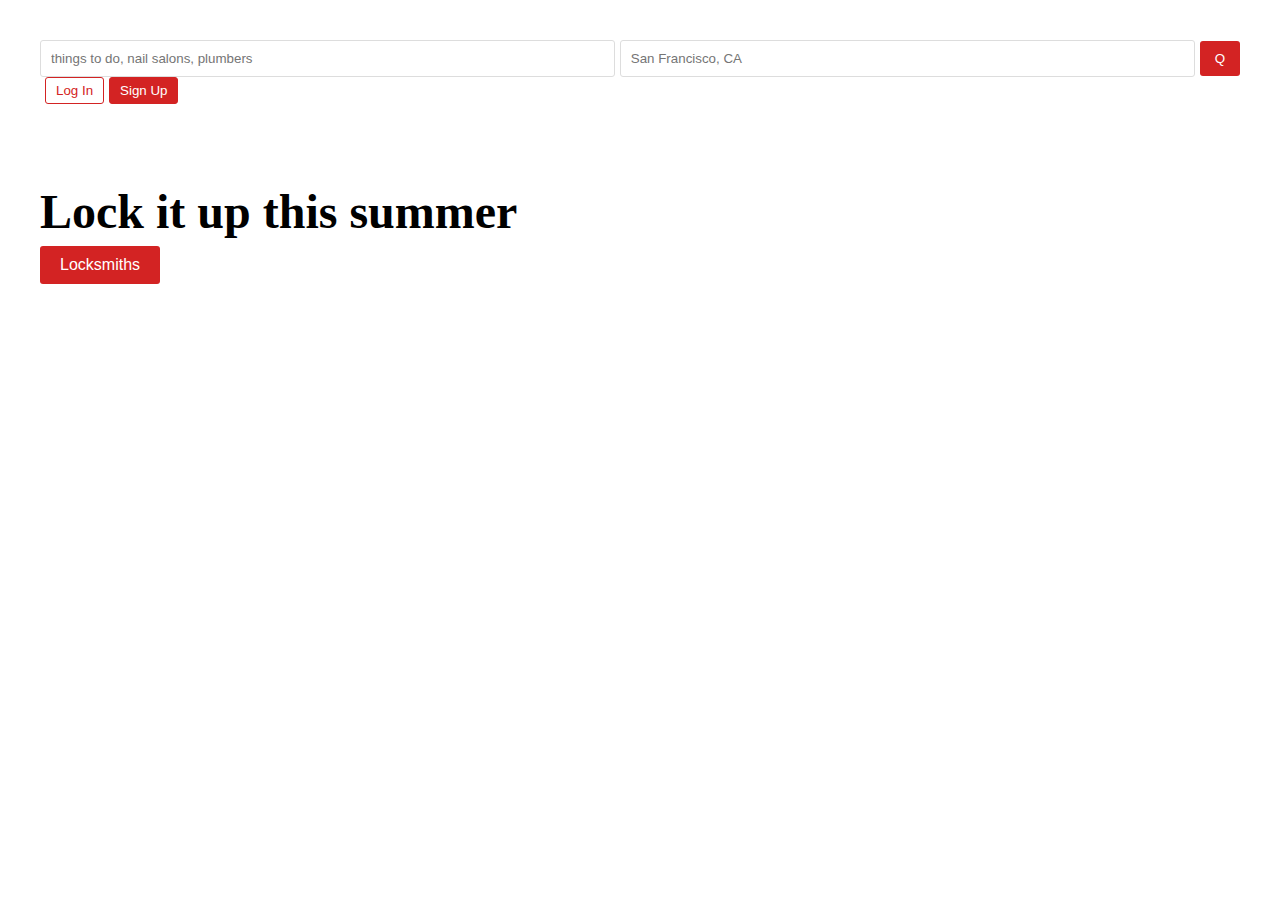
==== index.html @ 13eab933 "first commit" ====
<!DOCTYPE html>
<html lang="en">
<head>
    <meta charset="UTF-8">
    <meta name="viewport" content="width=device-width, initial-scale=1.0">
    <title>Banner</title>
    <link rel="stylesheet" href="styles.css">
</head>
<body>
    <div class="main">
    <!-- <div class="banner" style="opacity: 1; background-image: url(&quot;https://s3-media0.fl.yelpcdn.com/educatorphoto/xfKgg4ymAXsJLQB13m8baQ/o.jpg&quot;);"></div> -->
    <section class="top-div">
    <header class="header">
        <div class="logo">
           <img src="https://s3-media0.fl.yelpcdn.com/assets/srv0/yelp_design_cdn/2d2a7a4342fc/assets/img/brand/logo_desktop_white.svg" alt="">
        </div>
        <div class="search-bar">
            <input type="text" placeholder="things to do, nail salons, plumbers">
            <input type="text" placeholder="San Francisco, CA">
            <button class="search-button">Q</button>
        </div>
        <div class="auth-buttons">
            <button class="login-button">Log In</button>
            <button class="signup-button">Sign Up</button>
        </div>
        <nav class="nav">
            <a href="#">Yelp for Business</a>
            <a href="#">Write a Review</a>
            <a href="#">Start a Project</a>
        </nav>
    </header>
        <div class="second-nav">
            <a href="#">Restaurants <span class="dropdown">▼</span></a>
            <a href="#">Home Services <span class="dropdown">▼</span></a>
            <a href="#">Auto Services <span class="dropdown">▼</span></a>
            <a href="#">More <span class="dropdown">▼</span></a>
        </div>
        <div class="content">
            <h1>Lock it up this summer</h1>
            <button class="cta-button">Locksmiths</button>
        </div>
        <p class="photo-credit">Christopher Dayan Security<br>Photo from the business owner</p>
    </div>
</section>
</div>
</body>
</html>
---- styles.css ----
body, html {
    margin: 0;
    padding: 0;
    line-height: 1;
}
.main{
    inset:  linear-gradient(90deg, #0006, #0000001a 55%);
    background:url(&quot;https://s3-media0.fl.yelpcdn.com/educatorphoto/xfKgg4ymAXsJLQB13m8baQ/o.jpg&quot;);
    display: flex;
    flex-direction: column;
    position: relative;
    overflow: hidden;
}
/* .banner { */
    /* opacity: 1; */
    /* background-image: url('https://s3-media0.fl.yelpcdn.com/educatorphoto/xfKgg4ymAXsJLQB13m8baQ/o.jpg') no-repeat center center/cover; */
    /* background-size: cover;
    bottom: 0;
    left: 0;
    right: 0;
    top: 0;
    position: absolute;
    z-index: 1; */
    /* display: flex;
    justify-content: center;
    align-items: center;
    flex-direction: column; */
    /* text-align: center;
} */
.top-div{
    padding: 24px 40px 0;
    min-width: 960px;
}
.header {
    /* display: flex;
    justify-content: space-between;
    align-items: center;
    padding: 10px 20px;
    color: #333;
    box-shadow: 0 2px 4px rgba(0, 0, 0, 0.1);
    position: relative;
    z-index: 10; */
    display: table;
    min-width: 100%;
    table-layout: auto;
}
.logo {
    /* vertical-align: middle;
    display: table-cell; */
    margin-right: 32px;
}

.logo img {
    height: 40px;
}

.search-bar {
    display: flex;
    align-items: center;
    flex: 1;
}

.search-bar input[type="text"] {
    padding: 10px;
    margin-right: 5px;
    border: 1px solid #ddd;
    border-radius: 3px;
    flex: 1;
}

.search-button {
    background-color: #d32323;
    border: none;
    padding: 10px 15px;
    border-radius: 3px;
    cursor: pointer;
    color: #fff;
}

.auth-buttons {
    display: flex;
    align-items: center;
}

.auth-buttons .login-button, .auth-buttons .signup-button {
    background-color: #fff;
    border: 1px solid #d32323;
    padding: 5px 10px;
    border-radius: 3px;
    color: #d32323;
    cursor: pointer;
    margin-left: 5px;
}

.auth-buttons .signup-button {
    background-color: #d32323;
    color: #fff;
}



.second-nav {
    display: flex;
    justify-content: center;
    align-items: center;
    padding: 10px 0;
    width: 100%;
    /* position: absolute;
    top: 0; */
    z-index: 5;
}

.second-nav a,
nav a {
    color: #fff;
    text-decoration: none;
    margin: 0 15px;
    display: flex;
    align-items: center;
    font-weight: bold;
}

.nav .dropdown {
    margin-left: 5px;
}

.content h1 {
    font-size: 3rem;
    margin: 0;
}

.cta-button {
    background-color: #d32323;
    border: none;
    padding: 10px 20px;
    border-radius: 3px;
    color: #fff;
    cursor: pointer;
    margin-top: 10px;
    font-size: 1rem;
}

.photo-credit {
    position: absolute;
    bottom: 10px;
    right: 10px;
    font-size: 0.8rem;
    color: #fff;
}
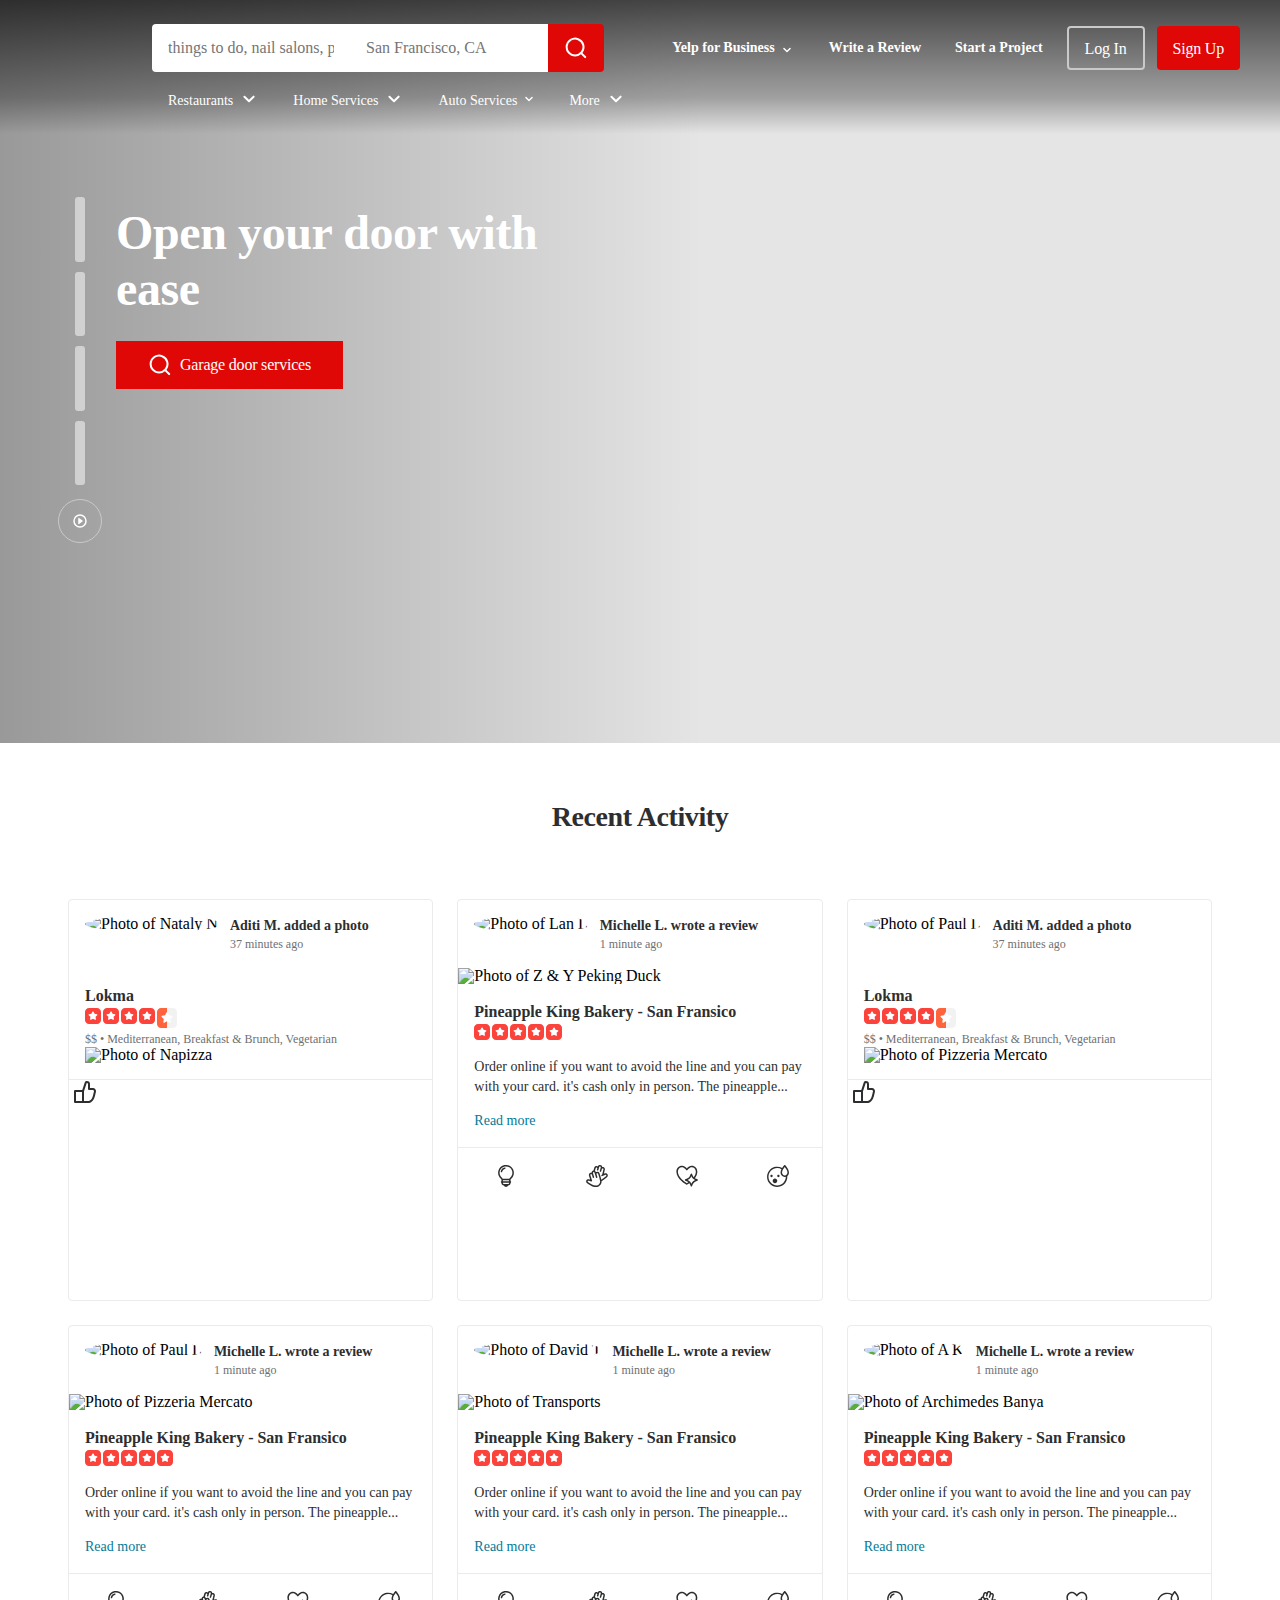
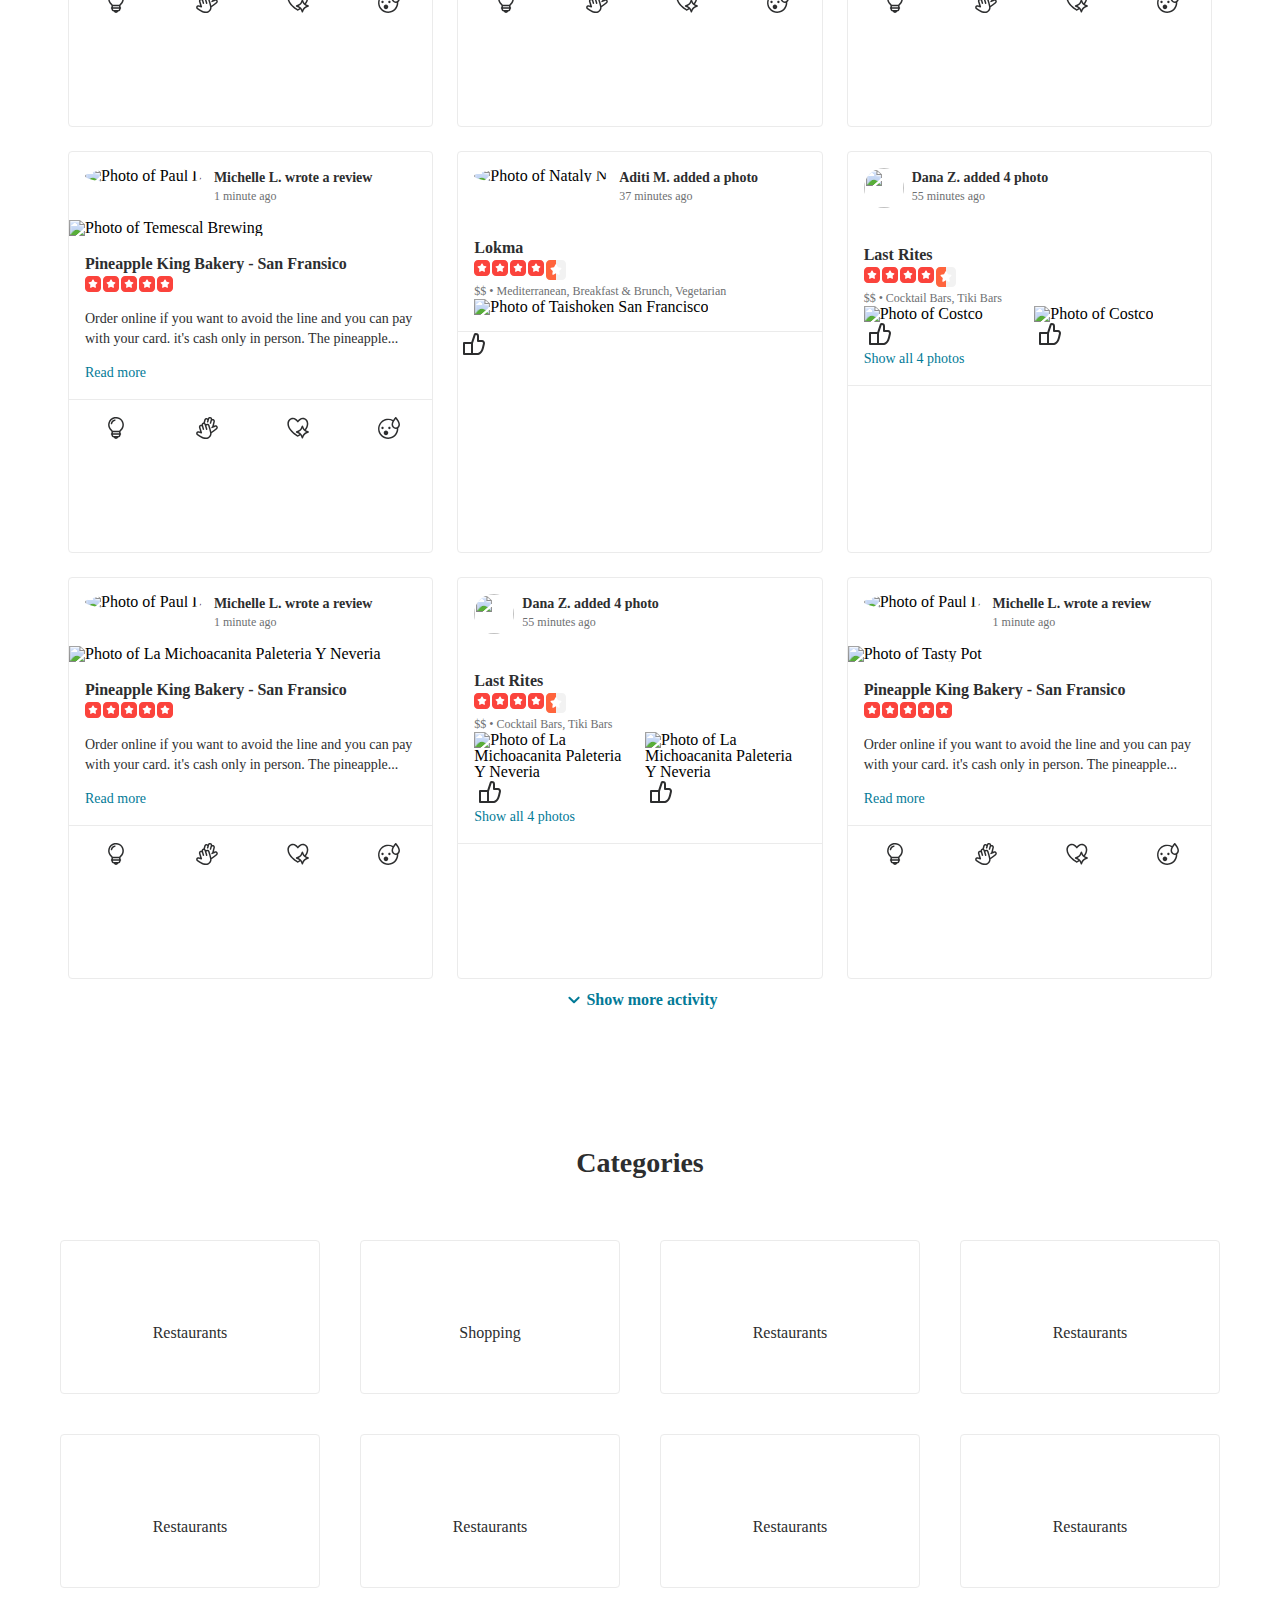
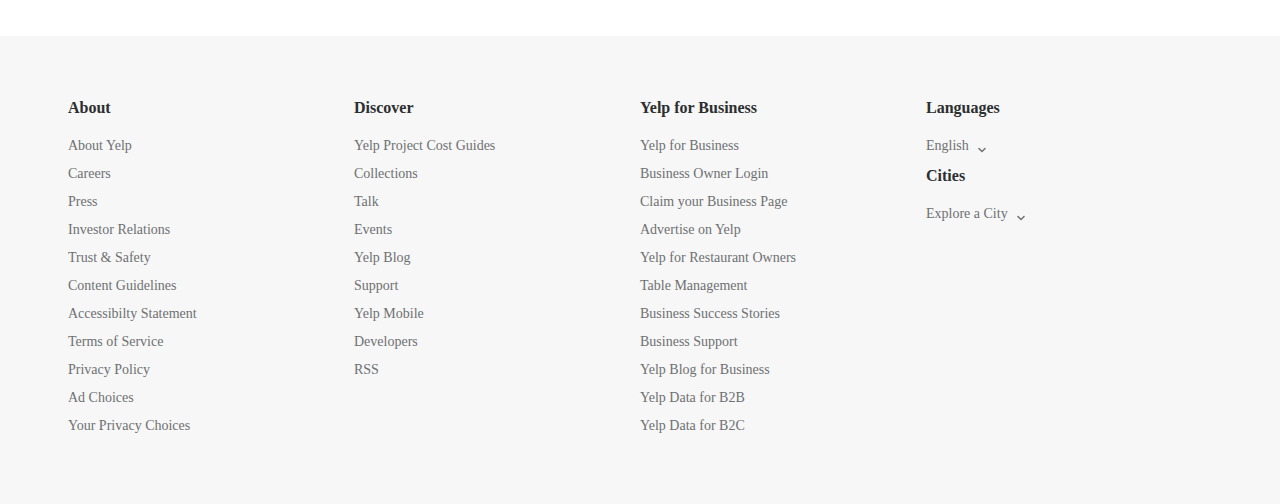
==== commit 9eb43eae: "jul-17" ====
--- a/index.html
+++ b/index.html
@@ -1,47 +1,2960 @@
 <!DOCTYPE html>
 <html lang="en">
-<head>
-    <meta charset="UTF-8">
-    <meta name="viewport" content="width=device-width, initial-scale=1.0">
-    <title>Banner</title>
-    <link rel="stylesheet" href="styles.css">
-</head>
-<body>
-    <div class="main">
-    <!-- <div class="banner" style="opacity: 1; background-image: url(&quot;https://s3-media0.fl.yelpcdn.com/educatorphoto/xfKgg4ymAXsJLQB13m8baQ/o.jpg&quot;);"></div> -->
-    <section class="top-div">
-    <header class="header">
-        <div class="logo">
-           <img src="https://s3-media0.fl.yelpcdn.com/assets/srv0/yelp_design_cdn/2d2a7a4342fc/assets/img/brand/logo_desktop_white.svg" alt="">
-        </div>
-        <div class="search-bar">
-            <input type="text" placeholder="things to do, nail salons, plumbers">
-            <input type="text" placeholder="San Francisco, CA">
-            <button class="search-button">Q</button>
-        </div>
-        <div class="auth-buttons">
-            <button class="login-button">Log In</button>
-            <button class="signup-button">Sign Up</button>
-        </div>
-        <nav class="nav">
-            <a href="#">Yelp for Business</a>
-            <a href="#">Write a Review</a>
-            <a href="#">Start a Project</a>
-        </nav>
-    </header>
-        <div class="second-nav">
-            <a href="#">Restaurants <span class="dropdown">▼</span></a>
-            <a href="#">Home Services <span class="dropdown">▼</span></a>
-            <a href="#">Auto Services <span class="dropdown">▼</span></a>
-            <a href="#">More <span class="dropdown">▼</span></a>
-        </div>
-        <div class="content">
-            <h1>Lock it up this summer</h1>
-            <button class="cta-button">Locksmiths</button>
-        </div>
-        <p class="photo-credit">Christopher Dayan Security<br>Photo from the business owner</p>
+  <head>
+    <meta charset="UTF-8" />
+    <meta name="viewport" content="width=device-width, initial-scale=1.0" />
+    <title>Restorants, Dentist, Bars,Beauty Salons,Doctors-Yelp</title>
+    <link rel="stylesheet" href="desktop.css" />
+    <link rel="stylesheet" href="max-width-1024px.css" />
+    <link rel="stylesheet" href="max-width-500px.css" />
+    <link rel="stylesheet" href="styles-for-banner-section.css" />
+  </head>
+  <body>
+    <div class="desktop">
+      <div>
+        <div class="banner-image">
+          <div class="gradient">
+            <nav class="nav-bar-desktop">
+              <div class="nav-bar-part1">
+                <div class="yelp-logo-banner">
+                  <img
+                    src="https://s3-media0.fl.yelpcdn.com/assets/srv0/yelp_design_cdn/2d2a7a4342fc/assets/img/brand/logo_desktop_white.svg"
+                    alt=""
+                  />
+                </div>
+                <div class="nav-bar-part1-second-flex">
+                  <div class="nav-searchbar">
+                    <div class="nav-search-bar-input">
+                      <input
+                        type="text"
+                        placeholder="things to do, nail salons, plumbers"
+                      />
+                    </div>
+                    <div class="nav-search-bar-input color-black">
+                      <input
+                        type="text"
+                        placeholder="San Francisco, CA"
+                        id="color-black"
+                      />
+                    </div>
+                    <div class="nav-search-bar-icon">
+                      <svg
+                        xmlns:xlink="http://www.w3.org/1999/xlink"
+                        xmlns="http://www.w3.org/2000/svg"
+                        width="24"
+                        height="24"
+                        class="icon_svg"
+                      >
+                        <path
+                          d="m21.853 20.355-3.444-3.443a9.428 9.428 0 1 0-16.761-6.171 9.428 9.428 0 0 0 15.348 7.586l3.443 3.442a1 1 0 1 0 1.414-1.414ZM5.82 16.245a7.429 7.429 0 1 1 5.253 2.175 7.38 7.38 0 0 1-5.253-2.176Z"
+                          fill="#FFFFFF"
+                        ></path>
+                      </svg>
+                    </div>
+                  </div>
+                  <div class="bussiness-login">
+                    <div class="bussiness-login-flex">
+                      <div class="business-item">
+                        <span
+                          >Yelp for Business
+                          <svg
+                            xmlns:xlink="http://www.w3.org/1999/xlink"
+                            xmlns="http://www.w3.org/2000/svg"
+                            width="16"
+                            height="16"
+                            class="icon_svg"
+                          >
+                            <path
+                              d="M8 10.25a.746.746 0 0 1-.525-.215l-3.055-3a.75.75 0 0 1 1.05-1.07L8 8.449l2.53-2.484a.75.75 0 0 1 1.05 1.07l-3.055 3A.746.746 0 0 1 8 10.25Z"
+                              fill="#FFFFFF"
+                            ></path>
+                          </svg>
+                        </span>
+                      </div>
+                      <div class="business-item">
+                        <span>Write a Review </span>
+                      </div>
+                      <div class="business-item">
+                        <span>Start a Project </span>
+                      </div>
+                      <button class="nav-login-btn">
+                        <span>Log In</span>
+                      </button>
+                      <button class="nav-signup-btn">
+                        <span>Sign Up</span>
+                      </button>
+                    </div>
+                  </div>
+                </div>
+              </div>
+              <div class="nav-bar-part-2">
+                <div class="nav-bar-part-2-item">
+                  Restaurants
+
+                  <svg
+                    xmlns:xlink="http://www.w3.org/1999/xlink"
+                    xmlns="http://www.w3.org/2000/svg"
+                    width="24"
+                    height="24"
+                    class="icon_svg"
+                  >
+                    <path
+                      d="M12 15.25a1 1 0 0 1-.7-.29l-4.58-4.5A1.011 1.011 0 0 1 8.12 9L12 12.85 15.88 9a1 1 0 1 1 1.4 1.42L12.7 15a1 1 0 0 1-.7.25Z"
+                      fill="#FFFFFF"
+                    ></path>
+                  </svg>
+                </div>
+                <div class="nav-bar-part-2-item">
+                  Home Services
+                  <svg
+                    xmlns:xlink="http://www.w3.org/1999/xlink"
+                    xmlns="http://www.w3.org/2000/svg"
+                    width="24"
+                    height="24"
+                    class="icon_svg"
+                  >
+                    <path
+                      d="M12 15.25a1 1 0 0 1-.7-.29l-4.58-4.5A1.011 1.011 0 0 1 8.12 9L12 12.85 15.88 9a1 1 0 1 1 1.4 1.42L12.7 15a1 1 0 0 1-.7.25Z"
+                      fill="#FFFFFF"
+                    ></path>
+                  </svg>
+                </div>
+                <div class="nav-bar-part-2-item">
+                  Auto Services
+                  <svg
+                    xmlns:xlink="http://www.w3.org/1999/xlink"
+                    xmlns="http://www.w3.org/2000/svg"
+                    width="16"
+                    height="16"
+                    class="icon_svg"
+                  >
+                    <path
+                      d="M8 10.25a.746.746 0 0 1-.525-.215l-3.055-3a.75.75 0 0 1 1.05-1.07L8 8.449l2.53-2.484a.75.75 0 0 1 1.05 1.07l-3.055 3A.746.746 0 0 1 8 10.25Z"
+                      fill="#FFFFFF"
+                    ></path>
+                  </svg>
+                </div>
+                <div class="nav-bar-part-2-item">
+                  More
+                  <svg
+                    xmlns:xlink="http://www.w3.org/1999/xlink"
+                    xmlns="http://www.w3.org/2000/svg"
+                    width="24"
+                    height="24"
+                    class="icon_svg"
+                  >
+                    <path
+                      d="M12 15.25a1 1 0 0 1-.7-.29l-4.58-4.5A1.011 1.011 0 0 1 8.12 9L12 12.85 15.88 9a1 1 0 1 1 1.4 1.42L12.7 15a1 1 0 0 1-.7.25Z"
+                      fill="#FFFFFF"
+                    ></path>
+                  </svg>
+                </div>
+              </div>
+            </nav>
+            <div class="banner-body">
+              <div class="banner-body-content">
+                <div class="selection-container">
+                  <div class="selection-button"></div>
+                  <div class="selection-button"></div>
+                  <div class="selection-button"></div>
+                  <div class="selection-button"></div>
+                  <button class="stop-button">
+                    <svg
+                      xmlns:xlink="http://www.w3.org/1999/xlink"
+                      xmlns="http://www.w3.org/2000/svg"
+                      width="16"
+                      height="16"
+                      class="icon_svg"
+                    >
+                      <path
+                        d="M8 14.75A6.75 6.75 0 1 1 14.75 8 6.758 6.758 0 0 1 8 14.75Zm0-12A5.25 5.25 0 1 0 13.25 8 5.256 5.256 0 0 0 8 2.75Z"
+                        fill="#FFFFFF"
+                      ></path>
+                      <path
+                        d="m10.506 7.603-3.5-2.674a.5.5 0 0 0-.804.397v5.348a.5.5 0 0 0 .804.397l3.5-2.674a.5.5 0 0 0 0-.794Z"
+                        fill="#FFFFFF"
+                      ></path>
+                    </svg>
+                  </button>
+                </div>
+                <div class="banner-body-texts">
+                  <div class="banner-body-texts-head">
+                    <h2>Open your door with ease</h2>
+                  </div>
+                  <button class="garbage-door-service-btn">
+                    <span
+                      ><svg
+                        xmlns:xlink="http://www.w3.org/1999/xlink"
+                        xmlns="http://www.w3.org/2000/svg"
+                        width="24"
+                        height="24"
+                        class="icon_svg"
+                      >
+                        <path
+                          d="m21.853 20.355-3.444-3.443a9.428 9.428 0 1 0-16.761-6.171 9.428 9.428 0 0 0 15.348 7.586l3.443 3.442a1 1 0 1 0 1.414-1.414ZM5.82 16.245a7.429 7.429 0 1 1 5.253 2.175 7.38 7.38 0 0 1-5.253-2.176Z"
+                          fill="#FFFFFF"
+                        ></path>
+                      </svg>
+                    </span>
+                    Garage door services
+                  </button>
+                </div>
+              </div>
+            </div>
+          </div>
+        </div>
+      </div>
+      <div class="main-body">
+        <div class="recent-activity">
+          <div class="recent-activty-margin">
+            <div class="recent-activity-head">
+              <h2>Recent Activity</h2>
+            </div>
+            <div class="Activity-grid">
+              <div class="Activity-grid-item">
+                <div class="activity-grid-item-division">
+                  <div class="grid-item-container-header">
+                    <div class="activity-user-icon">
+                      <img
+                        class="y-css-1k4vfmo"
+                        src="https://s3-media0.fl.yelpcdn.com/photo/gc1GojHuKFsWPzQGrvueyw/60s.jpg"
+                        srcset="
+                          https://s3-media0.fl.yelpcdn.com/photo/gc1GojHuKFsWPzQGrvueyw/60s.jpg  1x,
+                          https://s3-media0.fl.yelpcdn.com/photo/gc1GojHuKFsWPzQGrvueyw/120s.jpg 2x
+                        "
+                        alt="Photo of Nataly N."
+                        height="40"
+                        width="40"
+                        loading="lazy"
+                        draggable="true"
+                      />
+                    </div>
+                    <div>
+                      <div class="activity-username">
+                        <span>Aditi M. added a photo</span>
+                      </div>
+                      <div class="activity-time">37 minutes ago</div>
+                    </div>
+                  </div>
+                  <div class="activity-item-body">
+                    <div class="activity-item-contents">
+                      <div class="activity-item-shop-name">
+                        <span>Lokma</span>
+                      </div>
+                      <div class="activity-item-rating">
+                        <div class="activity-item-rating-stars">
+                          <svg width="16" height="16" viewBox="0 0 16 16">
+                            <path
+                              fill="rgba(251,67,60,1)"
+                              opacity="1"
+                              d="M0 4C0 1.79086 1.79086 0 4 0H8V16H4C1.79086 16 0 14.2091 0 12V4Z"
+                            ></path>
+                            <path
+                              fill="rgba(251,67,60,1)"
+                              opacity="1"
+                              d="M16 4C16 1.79086 14.2091 0 12 0H8V16H12C14.2091 16 16 14.2091 16 12V4Z"
+                            ></path>
+                            <path
+                              fill="rgba(255,255,255,1)"
+                              fill-rule="evenodd"
+                              clip-rule="evenodd"
+                              d="M7.99999 10.6989L10.0759 11.7689C10.1902 11.8279 10.3205 11.8485 10.4474 11.8278C10.7745 11.7744 10.9963 11.466 10.943 11.139L10.5668 8.834L12.2259 7.19036C12.3173 7.09983 12.3772 6.98233 12.3967 6.85519C12.447 6.52766 12.2223 6.22137 11.8947 6.17106L9.58635 5.81655L8.53586 3.7307C8.478 3.61581 8.38475 3.52256 8.26987 3.46471C7.97391 3.31565 7.61316 3.43474 7.46411 3.7307L6.41362 5.81655L4.10524 6.17106C3.97809 6.19059 3.86059 6.25046 3.77006 6.34184C3.53685 6.57726 3.53863 6.95715 3.77405 7.19036L5.43319 8.834L5.05702 11.139C5.0363 11.2659 5.05693 11.3962 5.11587 11.5105C5.26769 11.805 5.62954 11.9207 5.92409 11.7689L7.99999 10.6989V10.6989Z"
+                            ></path>
+                          </svg>
+                        </div>
+                        <div class="activity-item-rating-stars">
+                          <svg width="16" height="16" viewBox="0 0 16 16">
+                            <path
+                              fill="rgba(251,67,60,1)"
+                              opacity="1"
+                              d="M0 4C0 1.79086 1.79086 0 4 0H8V16H4C1.79086 16 0 14.2091 0 12V4Z"
+                            ></path>
+                            <path
+                              fill="rgba(251,67,60,1)"
+                              opacity="1"
+                              d="M16 4C16 1.79086 14.2091 0 12 0H8V16H12C14.2091 16 16 14.2091 16 12V4Z"
+                            ></path>
+                            <path
+                              fill="rgba(255,255,255,1)"
+                              fill-rule="evenodd"
+                              clip-rule="evenodd"
+                              d="M7.99999 10.6989L10.0759 11.7689C10.1902 11.8279 10.3205 11.8485 10.4474 11.8278C10.7745 11.7744 10.9963 11.466 10.943 11.139L10.5668 8.834L12.2259 7.19036C12.3173 7.09983 12.3772 6.98233 12.3967 6.85519C12.447 6.52766 12.2223 6.22137 11.8947 6.17106L9.58635 5.81655L8.53586 3.7307C8.478 3.61581 8.38475 3.52256 8.26987 3.46471C7.97391 3.31565 7.61316 3.43474 7.46411 3.7307L6.41362 5.81655L4.10524 6.17106C3.97809 6.19059 3.86059 6.25046 3.77006 6.34184C3.53685 6.57726 3.53863 6.95715 3.77405 7.19036L5.43319 8.834L5.05702 11.139C5.0363 11.2659 5.05693 11.3962 5.11587 11.5105C5.26769 11.805 5.62954 11.9207 5.92409 11.7689L7.99999 10.6989V10.6989Z"
+                            ></path>
+                          </svg>
+                        </div>
+                        <div class="activity-item-rating-stars">
+                          <svg width="16" height="16" viewBox="0 0 16 16">
+                            <path
+                              fill="rgba(251,67,60,1)"
+                              opacity="1"
+                              d="M0 4C0 1.79086 1.79086 0 4 0H8V16H4C1.79086 16 0 14.2091 0 12V4Z"
+                            ></path>
+                            <path
+                              fill="rgba(251,67,60,1)"
+                              opacity="1"
+                              d="M16 4C16 1.79086 14.2091 0 12 0H8V16H12C14.2091 16 16 14.2091 16 12V4Z"
+                            ></path>
+                            <path
+                              fill="rgba(255,255,255,1)"
+                              fill-rule="evenodd"
+                              clip-rule="evenodd"
+                              d="M7.99999 10.6989L10.0759 11.7689C10.1902 11.8279 10.3205 11.8485 10.4474 11.8278C10.7745 11.7744 10.9963 11.466 10.943 11.139L10.5668 8.834L12.2259 7.19036C12.3173 7.09983 12.3772 6.98233 12.3967 6.85519C12.447 6.52766 12.2223 6.22137 11.8947 6.17106L9.58635 5.81655L8.53586 3.7307C8.478 3.61581 8.38475 3.52256 8.26987 3.46471C7.97391 3.31565 7.61316 3.43474 7.46411 3.7307L6.41362 5.81655L4.10524 6.17106C3.97809 6.19059 3.86059 6.25046 3.77006 6.34184C3.53685 6.57726 3.53863 6.95715 3.77405 7.19036L5.43319 8.834L5.05702 11.139C5.0363 11.2659 5.05693 11.3962 5.11587 11.5105C5.26769 11.805 5.62954 11.9207 5.92409 11.7689L7.99999 10.6989V10.6989Z"
+                            ></path>
+                          </svg>
+                        </div>
+                        <div class="activity-item-rating-stars">
+                          <svg width="16" height="16" viewBox="0 0 16 16">
+                            <path
+                              fill="rgba(251,67,60,1)"
+                              opacity="1"
+                              d="M0 4C0 1.79086 1.79086 0 4 0H8V16H4C1.79086 16 0 14.2091 0 12V4Z"
+                            ></path>
+                            <path
+                              fill="rgba(251,67,60,1)"
+                              opacity="1"
+                              d="M16 4C16 1.79086 14.2091 0 12 0H8V16H12C14.2091 16 16 14.2091 16 12V4Z"
+                            ></path>
+                            <path
+                              fill="rgba(255,255,255,1)"
+                              fill-rule="evenodd"
+                              clip-rule="evenodd"
+                              d="M7.99999 10.6989L10.0759 11.7689C10.1902 11.8279 10.3205 11.8485 10.4474 11.8278C10.7745 11.7744 10.9963 11.466 10.943 11.139L10.5668 8.834L12.2259 7.19036C12.3173 7.09983 12.3772 6.98233 12.3967 6.85519C12.447 6.52766 12.2223 6.22137 11.8947 6.17106L9.58635 5.81655L8.53586 3.7307C8.478 3.61581 8.38475 3.52256 8.26987 3.46471C7.97391 3.31565 7.61316 3.43474 7.46411 3.7307L6.41362 5.81655L4.10524 6.17106C3.97809 6.19059 3.86059 6.25046 3.77006 6.34184C3.53685 6.57726 3.53863 6.95715 3.77405 7.19036L5.43319 8.834L5.05702 11.139C5.0363 11.2659 5.05693 11.3962 5.11587 11.5105C5.26769 11.805 5.62954 11.9207 5.92409 11.7689L7.99999 10.6989V10.6989Z"
+                            ></path>
+                          </svg>
+                        </div>
+                        <div class="activity-item-rating-stars">
+                          <svg width="20" height="20" viewBox="0 0 20 20">
+                            <path
+                              fill="#FF643D"
+                              opacity="1"
+                              d="M0 4C0 1.79086 1.79086 0 4 0H10V20H4C1.79086 20 0 18.2091 0 16V4Z"
+                            ></path>
+                            <path
+                              fill="#C8C9CA"
+                              opacity="0.5"
+                              d="M20 4C20 1.79086 18.2091 0 16 0H10V20H16C18.2091 20 20 18.2091 20 16V4Z"
+                              fill-opacity="0.48"
+                            ></path>
+                            <path
+                              fill="#FFFFFF"
+                              fill-rule="evenodd"
+                              clip-rule="evenodd"
+                              d="M10 13.3736L12.5949 14.7111C12.7378 14.7848 12.9006 14.8106 13.0593 14.7847C13.4681 14.718 13.7454 14.3325 13.6787 13.9237L13.2085 11.0425L15.2824 8.98796C15.3967 8.8748 15.4715 8.72792 15.4959 8.569C15.5588 8.15958 15.2779 7.77672 14.8685 7.71384L11.983 7.2707L10.6699 4.66338C10.5975 4.51978 10.481 4.40322 10.3374 4.33089C9.96742 4.14458 9.51648 4.29344 9.33017 4.66338L8.01705 7.2707L5.13157 7.71384C4.97265 7.73825 4.82577 7.81309 4.71261 7.92731C4.42109 8.22158 4.42332 8.69645 4.71759 8.98796L6.79152 11.0425L6.32131 13.9237C6.29541 14.0824 6.3212 14.2452 6.39486 14.3881C6.58464 14.7563 7.03696 14.9009 7.40514 14.7111L10 13.3736Z"
+                            ></path>
+                          </svg>
+                        </div>
+                      </div>
+                      <div class="activity-time">
+                        $$ • Mediterranean, Breakfast &amp; Brunch, Vegetarian
+                      </div>
+                      <img
+                        class="y-css-dy9j94"
+                        src="https://s3-media0.fl.yelpcdn.com/bphoto/Gju3DbODNaFS8iKh9qUIpA/l.jpg"
+                        alt="Photo of Napizza"
+                        loading="eager"
+                        draggable="true"
+                      />
+                    </div>
+                    <div class="activity-bottom-banner-with-thumb">
+                      <div class="reactions">
+                        <svg
+                          xmlns:xlink="http://www.w3.org/1999/xlink"
+                          xmlns="http://www.w3.org/2000/svg"
+                          width="24"
+                          height="24"
+                          class="icon_svg"
+                        >
+                          <path
+                            d="M22.35 9.13A3 3 0 0 0 20 8h-3V4.28A3.28 3.28 0 0 0 13.72 1a2 2 0 0 0-1.9 1.37L9.28 10H2a1 1 0 0 0-1 1v11a1 1 0 0 0 1 1h13.25c.21 0 5.11-.08 6.7-7.12l1-4.21a3 3 0 0 0-.6-2.54ZM3 12h6v9H3v-9Zm18-.77-1 4.2C18.78 20.85 15.38 21 15.25 21H11v-9.84L13.72 3c.707 0 1.28.573 1.28 1.28V9a1 1 0 0 0 1 1h4a1 1 0 0 1 .78.38 1 1 0 0 1 .22.85Z"
+                            fill="#2D2E2F"
+                          ></path>
+                        </svg>
+                      </div>
+                    </div>
+                  </div>
+                </div>
+              </div>
+              <div class="Activity-grid-item">
+                <div class="activity-grid-item-division">
+                  <div class="grid-item-container-header">
+                    <div class="activity-user-icon">
+                      <img
+                        class="y-css-1k4vfmo"
+                        src="https://s3-media0.fl.yelpcdn.com/photo/KSqV36sLqonBIk_HPyUAiQ/60s.jpg"
+                        srcset="
+                          https://s3-media0.fl.yelpcdn.com/photo/KSqV36sLqonBIk_HPyUAiQ/60s.jpg  1x,
+                          https://s3-media0.fl.yelpcdn.com/photo/KSqV36sLqonBIk_HPyUAiQ/120s.jpg 2x
+                        "
+                        alt="Photo of Lan L."
+                        height="40"
+                        width="40"
+                        loading="lazy"
+                        draggable="true"
+                      />
+                    </div>
+                    <div>
+                      <div class="activity-username">
+                        <span>Michelle L. wrote a review</span>
+                      </div>
+                      <div class="activity-time">1 minute ago</div>
+                    </div>
+                  </div>
+                  <div class="activity-item-body">
+                    <img
+                      class="y-css-dy9j94"
+                      src="https://s3-media0.fl.yelpcdn.com/bphoto/HH_hTnID0NyCvkjTW6N6RQ/l.jpg"
+                      alt="Photo of Z &amp; Y Peking Duck"
+                      loading="eager"
+                      draggable="true"
+                    />
+                    <div class="activity-item-contents">
+                      <div class="activity-item-shop-name">
+                        <span>Pineapple King Bakery - San Fransico</span>
+                      </div>
+                      <div class="activity-item-rating">
+                        <div class="activity-item-rating-stars">
+                          <svg width="16" height="16" viewBox="0 0 16 16">
+                            <path
+                              fill="rgba(251,67,60,1)"
+                              opacity="1"
+                              d="M0 4C0 1.79086 1.79086 0 4 0H8V16H4C1.79086 16 0 14.2091 0 12V4Z"
+                            ></path>
+                            <path
+                              fill="rgba(251,67,60,1)"
+                              opacity="1"
+                              d="M16 4C16 1.79086 14.2091 0 12 0H8V16H12C14.2091 16 16 14.2091 16 12V4Z"
+                            ></path>
+                            <path
+                              fill="rgba(255,255,255,1)"
+                              fill-rule="evenodd"
+                              clip-rule="evenodd"
+                              d="M7.99999 10.6989L10.0759 11.7689C10.1902 11.8279 10.3205 11.8485 10.4474 11.8278C10.7745 11.7744 10.9963 11.466 10.943 11.139L10.5668 8.834L12.2259 7.19036C12.3173 7.09983 12.3772 6.98233 12.3967 6.85519C12.447 6.52766 12.2223 6.22137 11.8947 6.17106L9.58635 5.81655L8.53586 3.7307C8.478 3.61581 8.38475 3.52256 8.26987 3.46471C7.97391 3.31565 7.61316 3.43474 7.46411 3.7307L6.41362 5.81655L4.10524 6.17106C3.97809 6.19059 3.86059 6.25046 3.77006 6.34184C3.53685 6.57726 3.53863 6.95715 3.77405 7.19036L5.43319 8.834L5.05702 11.139C5.0363 11.2659 5.05693 11.3962 5.11587 11.5105C5.26769 11.805 5.62954 11.9207 5.92409 11.7689L7.99999 10.6989V10.6989Z"
+                            ></path>
+                          </svg>
+                        </div>
+                        <div class="activity-item-rating-stars">
+                          <svg width="16" height="16" viewBox="0 0 16 16">
+                            <path
+                              fill="rgba(251,67,60,1)"
+                              opacity="1"
+                              d="M0 4C0 1.79086 1.79086 0 4 0H8V16H4C1.79086 16 0 14.2091 0 12V4Z"
+                            ></path>
+                            <path
+                              fill="rgba(251,67,60,1)"
+                              opacity="1"
+                              d="M16 4C16 1.79086 14.2091 0 12 0H8V16H12C14.2091 16 16 14.2091 16 12V4Z"
+                            ></path>
+                            <path
+                              fill="rgba(255,255,255,1)"
+                              fill-rule="evenodd"
+                              clip-rule="evenodd"
+                              d="M7.99999 10.6989L10.0759 11.7689C10.1902 11.8279 10.3205 11.8485 10.4474 11.8278C10.7745 11.7744 10.9963 11.466 10.943 11.139L10.5668 8.834L12.2259 7.19036C12.3173 7.09983 12.3772 6.98233 12.3967 6.85519C12.447 6.52766 12.2223 6.22137 11.8947 6.17106L9.58635 5.81655L8.53586 3.7307C8.478 3.61581 8.38475 3.52256 8.26987 3.46471C7.97391 3.31565 7.61316 3.43474 7.46411 3.7307L6.41362 5.81655L4.10524 6.17106C3.97809 6.19059 3.86059 6.25046 3.77006 6.34184C3.53685 6.57726 3.53863 6.95715 3.77405 7.19036L5.43319 8.834L5.05702 11.139C5.0363 11.2659 5.05693 11.3962 5.11587 11.5105C5.26769 11.805 5.62954 11.9207 5.92409 11.7689L7.99999 10.6989V10.6989Z"
+                            ></path>
+                          </svg>
+                        </div>
+                        <div class="activity-item-rating-stars">
+                          <svg width="16" height="16" viewBox="0 0 16 16">
+                            <path
+                              fill="rgba(251,67,60,1)"
+                              opacity="1"
+                              d="M0 4C0 1.79086 1.79086 0 4 0H8V16H4C1.79086 16 0 14.2091 0 12V4Z"
+                            ></path>
+                            <path
+                              fill="rgba(251,67,60,1)"
+                              opacity="1"
+                              d="M16 4C16 1.79086 14.2091 0 12 0H8V16H12C14.2091 16 16 14.2091 16 12V4Z"
+                            ></path>
+                            <path
+                              fill="rgba(255,255,255,1)"
+                              fill-rule="evenodd"
+                              clip-rule="evenodd"
+                              d="M7.99999 10.6989L10.0759 11.7689C10.1902 11.8279 10.3205 11.8485 10.4474 11.8278C10.7745 11.7744 10.9963 11.466 10.943 11.139L10.5668 8.834L12.2259 7.19036C12.3173 7.09983 12.3772 6.98233 12.3967 6.85519C12.447 6.52766 12.2223 6.22137 11.8947 6.17106L9.58635 5.81655L8.53586 3.7307C8.478 3.61581 8.38475 3.52256 8.26987 3.46471C7.97391 3.31565 7.61316 3.43474 7.46411 3.7307L6.41362 5.81655L4.10524 6.17106C3.97809 6.19059 3.86059 6.25046 3.77006 6.34184C3.53685 6.57726 3.53863 6.95715 3.77405 7.19036L5.43319 8.834L5.05702 11.139C5.0363 11.2659 5.05693 11.3962 5.11587 11.5105C5.26769 11.805 5.62954 11.9207 5.92409 11.7689L7.99999 10.6989V10.6989Z"
+                            ></path>
+                          </svg>
+                        </div>
+                        <div class="activity-item-rating-stars">
+                          <svg width="16" height="16" viewBox="0 0 16 16">
+                            <path
+                              fill="rgba(251,67,60,1)"
+                              opacity="1"
+                              d="M0 4C0 1.79086 1.79086 0 4 0H8V16H4C1.79086 16 0 14.2091 0 12V4Z"
+                            ></path>
+                            <path
+                              fill="rgba(251,67,60,1)"
+                              opacity="1"
+                              d="M16 4C16 1.79086 14.2091 0 12 0H8V16H12C14.2091 16 16 14.2091 16 12V4Z"
+                            ></path>
+                            <path
+                              fill="rgba(255,255,255,1)"
+                              fill-rule="evenodd"
+                              clip-rule="evenodd"
+                              d="M7.99999 10.6989L10.0759 11.7689C10.1902 11.8279 10.3205 11.8485 10.4474 11.8278C10.7745 11.7744 10.9963 11.466 10.943 11.139L10.5668 8.834L12.2259 7.19036C12.3173 7.09983 12.3772 6.98233 12.3967 6.85519C12.447 6.52766 12.2223 6.22137 11.8947 6.17106L9.58635 5.81655L8.53586 3.7307C8.478 3.61581 8.38475 3.52256 8.26987 3.46471C7.97391 3.31565 7.61316 3.43474 7.46411 3.7307L6.41362 5.81655L4.10524 6.17106C3.97809 6.19059 3.86059 6.25046 3.77006 6.34184C3.53685 6.57726 3.53863 6.95715 3.77405 7.19036L5.43319 8.834L5.05702 11.139C5.0363 11.2659 5.05693 11.3962 5.11587 11.5105C5.26769 11.805 5.62954 11.9207 5.92409 11.7689L7.99999 10.6989V10.6989Z"
+                            ></path>
+                          </svg>
+                        </div>
+                        <div class="activity-item-rating-stars">
+                          <svg width="16" height="16" viewBox="0 0 16 16">
+                            <path
+                              fill="rgba(251,67,60,1)"
+                              opacity="1"
+                              d="M0 4C0 1.79086 1.79086 0 4 0H8V16H4C1.79086 16 0 14.2091 0 12V4Z"
+                            ></path>
+                            <path
+                              fill="rgba(251,67,60,1)"
+                              opacity="1"
+                              d="M16 4C16 1.79086 14.2091 0 12 0H8V16H12C14.2091 16 16 14.2091 16 12V4Z"
+                            ></path>
+                            <path
+                              fill="rgba(255,255,255,1)"
+                              fill-rule="evenodd"
+                              clip-rule="evenodd"
+                              d="M7.99999 10.6989L10.0759 11.7689C10.1902 11.8279 10.3205 11.8485 10.4474 11.8278C10.7745 11.7744 10.9963 11.466 10.943 11.139L10.5668 8.834L12.2259 7.19036C12.3173 7.09983 12.3772 6.98233 12.3967 6.85519C12.447 6.52766 12.2223 6.22137 11.8947 6.17106L9.58635 5.81655L8.53586 3.7307C8.478 3.61581 8.38475 3.52256 8.26987 3.46471C7.97391 3.31565 7.61316 3.43474 7.46411 3.7307L6.41362 5.81655L4.10524 6.17106C3.97809 6.19059 3.86059 6.25046 3.77006 6.34184C3.53685 6.57726 3.53863 6.95715 3.77405 7.19036L5.43319 8.834L5.05702 11.139C5.0363 11.2659 5.05693 11.3962 5.11587 11.5105C5.26769 11.805 5.62954 11.9207 5.92409 11.7689L7.99999 10.6989V10.6989Z"
+                            ></path>
+                          </svg>
+                        </div>
+                      </div>
+                      <div class="activity-item-paragraph">
+                        <p>
+                          Order online if you want to avoid the line and you can
+                          pay with your card. it's cash only in person. The
+                          pineapple...
+                        </p>
+                        <span>Read more</span>
+                      </div>
+                    </div>
+                    <div class="activity-bottom-banner">
+                      <div class="reactions">
+                        <svg
+                          xmlns:xlink="http://www.w3.org/1999/xlink"
+                          xmlns="http://www.w3.org/2000/svg"
+                          width="24"
+                          height="24"
+                          viewBox="0 0 24 24"
+                          fill="none"
+                        >
+                          <title></title>
+                          <path
+                            d="M7.48871 8.32318C7.44568 8.32322 7.40272 8.31963 7.36029 8.31244C7.16431 8.27849 6.98981 8.16815 6.8751 8.00565C6.76039 7.84316 6.71485 7.64178 6.74848 7.44574C6.92998 6.46014 7.40053 5.5508 8.10029 4.83339C8.80005 4.11598 9.69739 3.62292 10.6782 3.41694C10.7749 3.39809 10.8743 3.39847 10.9709 3.41805C11.0674 3.43764 11.1592 3.47605 11.2409 3.5311C11.3226 3.58614 11.3926 3.65674 11.4471 3.73886C11.5015 3.82098 11.5392 3.91302 11.558 4.00971C11.5769 4.10641 11.5765 4.20587 11.5569 4.30242C11.5373 4.39897 11.4989 4.49072 11.4439 4.57242C11.3888 4.65413 11.3182 4.72419 11.2361 4.77861C11.154 4.83303 11.062 4.87075 10.9653 4.8896C10.2814 5.03351 9.65585 5.37766 9.16821 5.87825C8.68058 6.37883 8.35293 7.0132 8.22699 7.7006C8.19684 7.87465 8.10628 8.03249 7.97125 8.14636C7.83622 8.26023 7.66535 8.32284 7.48871 8.32318Z"
+                            fill="#2D2E2F"
+                          ></path>
+                          <path
+                            d="M16.9927 14.9409C17.9002 14.2026 18.6324 13.2719 19.1363 12.2161C19.6402 11.1602 19.9032 10.0056 19.9062 8.83574C19.9093 7.66583 19.6524 6.50986 19.1541 5.45137C18.6558 4.39289 17.9286 3.45835 17.0249 2.71531C16.1145 1.96862 15.0497 1.43341 13.9073 1.14833C12.7649 0.863261 11.5735 0.835435 10.419 1.06687C8.95214 1.36506 7.60014 2.07378 6.5204 3.1105C5.44066 4.14722 4.6776 5.46931 4.32005 6.92285C3.9625 8.37639 4.02516 9.9016 4.50074 11.3209C4.97633 12.7402 5.84527 13.9953 7.00641 14.9399C7.13948 15.0473 7.24689 15.183 7.3208 15.3372C7.39472 15.4913 7.43327 15.6601 7.43365 15.831V17.2145C7.26797 17.2477 7.11893 17.3374 7.01184 17.4681C6.90476 17.5988 6.84625 17.7626 6.84625 17.9316C6.84625 18.1006 6.90476 18.2644 7.01184 18.3951C7.11893 18.5259 7.26797 18.6155 7.43365 18.6488V18.9643C7.43568 19.618 7.67899 20.248 8.11693 20.7333C8.55487 21.2187 9.15659 21.5252 9.80665 21.5942C9.9995 22.0137 10.3086 22.3692 10.6974 22.6184C11.0862 22.8676 11.5383 23 12.0001 23C12.4619 23 12.9139 22.8676 13.3027 22.6184C13.6915 22.3692 14.0006 22.0137 14.1935 21.5942C14.8436 21.5252 15.4453 21.2187 15.8832 20.7333C16.3212 20.248 16.5645 19.618 16.5665 18.9643V18.6488C16.7322 18.6155 16.8812 18.5259 16.9883 18.3951C17.0954 18.2644 17.1539 18.1006 17.1539 17.9316C17.1539 17.7626 17.0954 17.5988 16.9883 17.4681C16.8812 17.3374 16.7322 17.2477 16.5665 17.2145V15.8305C16.5668 15.6599 16.6052 15.4914 16.679 15.3375C16.7527 15.1836 16.8599 15.0481 16.9927 14.9409ZM5.69386 7.67137C5.91487 6.41059 6.51164 5.24601 7.40595 4.33026C8.30027 3.41451 9.4504 2.79033 10.7056 2.53953C11.1266 2.45729 11.5545 2.41576 11.9834 2.41553C13.307 2.41055 14.5996 2.81616 15.6831 3.57648C16.7665 4.3368 17.5876 5.41441 18.033 6.66083C18.4784 7.90725 18.5264 9.26113 18.1702 10.5359C17.8141 11.8108 17.0714 12.9437 16.0444 13.7788C15.7213 14.0442 15.4655 14.3824 15.2981 14.7656H8.70161C8.53397 14.3821 8.27801 14.0436 7.95461 13.7778C7.06388 13.057 6.38383 12.1095 5.986 11.0349C5.58817 9.96036 5.48725 8.79844 5.69386 7.67137ZM8.9336 16.2656H15.0664V17.1816H8.9336V16.2656ZM13.9082 20.123H10.0918C9.78469 20.1226 9.49028 20.0003 9.27316 19.7831C9.05603 19.5659 8.93392 19.2715 8.9336 18.9643V18.6816H15.0664V18.9643C15.0661 19.2715 14.944 19.5659 14.7269 19.7831C14.5097 20.0003 14.2153 20.1226 13.9082 20.123Z"
+                            fill="#2D2E2F"
+                          ></path>
+                        </svg>
+                      </div>
+                      <div class="reactions">
+                        <svg
+                          xmlns:xlink="http://www.w3.org/1999/xlink"
+                          xmlns="http://www.w3.org/2000/svg"
+                          width="24"
+                          height="24"
+                          viewBox="0 0 24 24"
+                          fill="none"
+                        >
+                          <title></title>
+                          <path
+                            d="M22.4419 10.1855C22.0925 9.72716 21.5878 9.41207 21.0226 9.29942C20.4573 9.18676 19.8704 9.2843 19.372 9.57371L18.9077 9.77971L19.851 5.80028C19.9371 5.47806 19.952 5.14094 19.8945 4.8124C19.8371 4.48386 19.7087 4.17179 19.5183 3.89793C19.3279 3.62407 19.0801 3.395 18.7922 3.22668C18.5042 3.05835 18.1831 2.95482 17.851 2.92328C17.6518 2.90328 17.4508 2.91134 17.2539 2.94721C17.1956 2.42306 16.9585 1.93497 16.5826 1.56504C16.2067 1.19511 15.7149 0.965911 15.1899 0.915984C14.6731 0.878426 14.1584 1.01244 13.7255 1.29724C13.2927 1.58205 12.9659 2.00172 12.7959 2.49117C12.4673 2.25849 12.0838 2.11546 11.6831 2.07617C11.1308 2.03635 10.5822 2.19218 10.1333 2.51635C9.68435 2.84051 9.36386 3.31233 9.22796 3.8491L8.49087 6.61027C8.48623 6.61088 8.48165 6.61021 8.47701 6.61082C7.95383 6.67758 7.46958 6.9224 7.10563 7.30412C6.74169 7.68585 6.52023 8.18122 6.47848 8.70698C6.28049 8.67743 6.07935 8.67546 5.88082 8.70112C5.55 8.74331 5.23234 8.85707 4.94994 9.03447C4.66754 9.21187 4.42718 9.44866 4.24557 9.72837C4.06396 10.0081 3.94547 10.324 3.89833 10.6542C3.85119 10.9843 3.87654 11.3208 3.97262 11.6401L5.16796 15.6089L4.51366 15.3764C4.00764 15.1329 3.43278 15.0724 2.88718 15.2055C2.34158 15.3385 1.85906 15.6568 1.52196 16.1059C1.35487 16.3572 1.239 16.639 1.18098 16.9352C1.12297 17.2313 1.12394 17.536 1.18386 17.8318C1.24377 18.1276 1.36145 18.4086 1.53014 18.6588C1.69884 18.909 1.91524 19.1235 2.16696 19.29C2.16696 19.29 3.85349 20.3886 5.69626 21.5659C7.25808 22.5651 9.07357 23.0958 10.9277 23.0952C11.6899 23.0967 12.4444 22.944 13.146 22.6463C13.8476 22.3486 14.4817 21.912 15.0102 21.3628C15.5386 20.8136 15.9505 20.1631 16.221 19.4506C16.4915 18.738 16.615 17.9781 16.5841 17.2166C18.5423 16.1528 20.3567 14.8435 21.9834 13.3203C22.4442 12.9541 22.7481 12.4261 22.8333 11.8437C22.9185 11.2613 22.7785 10.6683 22.4419 10.1855ZM14.186 20.0298C13.7958 20.5192 13.3001 20.9141 12.7359 21.1852C12.1717 21.4563 11.5536 21.5964 10.9276 21.5952C9.3598 21.5957 7.82462 21.147 6.50383 20.3022C4.67033 19.1303 2.99162 18.0371 2.99162 18.0371C2.81839 17.9227 2.69707 17.7449 2.65385 17.5419C2.61063 17.3389 2.64898 17.127 2.76062 16.9521C2.97693 16.6425 3.17662 16.5277 4.03748 16.7982L6.06238 17.5189C6.19306 17.5655 6.33409 17.5749 6.46979 17.546C6.60548 17.5172 6.73053 17.4513 6.83102 17.3557C6.93151 17.2601 7.0035 17.1384 7.039 17.0043C7.07451 16.8702 7.07212 16.7289 7.03211 16.5961L5.40914 11.2075C5.37577 11.0963 5.36713 10.9792 5.38383 10.8643C5.40053 10.7494 5.44217 10.6395 5.50582 10.5424C5.56947 10.4453 5.65359 10.3633 5.75229 10.3022C5.85098 10.2411 5.96186 10.2023 6.07714 10.1885C6.27312 10.1776 6.4669 10.2343 6.62609 10.3491C6.78527 10.4639 6.9002 10.6299 6.95165 10.8194L7.72948 13.4029C7.75735 13.4978 7.80373 13.5863 7.86595 13.6632C7.92817 13.7402 8.005 13.804 8.09201 13.8512C8.17902 13.8983 8.27449 13.9277 8.37293 13.9378C8.47137 13.9479 8.57083 13.9384 8.66557 13.9098C8.76032 13.8813 8.84848 13.8343 8.92499 13.7715C9.00149 13.7088 9.06482 13.6315 9.11133 13.5442C9.15785 13.4568 9.18662 13.3611 9.19599 13.2626C9.20537 13.1641 9.19516 13.0647 9.16596 12.9702L8.39058 10.396L8.38668 10.3833L8.00533 9.11717C7.97187 9.00597 7.96317 8.8888 7.97983 8.77387C7.99649 8.65895 8.03812 8.54907 8.10178 8.45195C8.16545 8.35483 8.24961 8.27284 8.34835 8.21172C8.44709 8.1506 8.55801 8.11184 8.67333 8.09817C8.87072 8.08796 9.06561 8.14596 9.2253 8.26243C9.38498 8.3789 9.49975 8.54675 9.55033 8.73782L10.9693 13.4478C10.9977 13.5421 11.0444 13.63 11.1067 13.7062C11.1691 13.7825 11.2458 13.8457 11.3326 13.8924C11.4194 13.939 11.5145 13.968 11.6125 13.9779C11.7105 13.9877 11.8095 13.9782 11.9038 13.9498C11.9982 13.9214 12.086 13.8747 12.1622 13.8123C12.2385 13.75 12.3018 13.6732 12.3484 13.5865C12.395 13.4997 12.424 13.4046 12.4339 13.3065C12.4438 13.2085 12.4342 13.1095 12.4058 13.0152L11.5474 10.1651C11.5139 10.054 11.5052 9.93686 11.5218 9.82198C11.5384 9.70711 11.58 9.59727 11.6436 9.50019C11.7072 9.4031 11.7914 9.32113 11.89 9.26004C11.9887 9.19895 12.0996 9.16021 12.2149 9.14655C12.4189 9.13652 12.6198 9.19874 12.7825 9.32225C12.9451 9.44577 13.059 9.62267 13.104 9.82185C13.8581 12.0293 14.4904 14.2765 14.9981 16.5533C15.1332 17.1565 15.1303 17.7825 14.9897 18.3844C14.849 18.9864 14.5743 19.5488 14.186 20.0298ZM20.959 12.2246C19.5439 13.5335 17.9935 14.688 16.3339 15.6684C15.8415 13.5336 15.239 11.4256 14.5288 9.35298C14.3761 8.82069 14.0408 8.35917 13.5818 8.04943C13.1227 7.73969 12.5693 7.6015 12.0185 7.65913C11.6191 7.71141 11.2401 7.86672 10.9189 8.10981C10.7281 7.63009 10.39 7.22331 9.95321 6.94807L10.6772 4.23628C10.7221 4.0437 10.8316 3.87233 10.9876 3.75076C11.1435 3.62919 11.3364 3.56478 11.5341 3.56828C11.7405 3.58683 11.9316 3.68474 12.0672 3.8414C12.2029 3.99805 12.2724 4.20123 12.2612 4.40812L11.9262 5.62297C11.8735 5.81389 11.8985 6.01789 11.9957 6.19045C12.0929 6.36302 12.2544 6.49014 12.4449 6.5441C12.6355 6.59806 12.8396 6.57446 13.0128 6.47846C13.1861 6.38246 13.3143 6.22185 13.3695 6.03166L13.683 4.95304C13.7048 4.87187 13.7221 4.78955 13.7348 4.70646L14.184 3.0756C14.2281 2.88266 14.3375 2.71086 14.4936 2.58925C14.6497 2.46764 14.8431 2.40368 15.041 2.40818C15.1561 2.41817 15.2677 2.45313 15.368 2.51063C15.4682 2.56813 15.5548 2.64679 15.6216 2.74113C15.6884 2.83547 15.7338 2.94323 15.7547 3.05691C15.7756 3.17059 15.7715 3.28747 15.7426 3.39939L14.7607 6.95066C14.7078 7.14201 14.7329 7.34652 14.8306 7.51936C14.9283 7.69219 15.0905 7.81923 15.2817 7.87262C15.4729 7.92602 15.6775 7.9014 15.8506 7.80418C16.0237 7.70695 16.1511 7.54505 16.205 7.35398L16.8451 5.08348C16.8887 4.89024 16.998 4.71807 17.1542 4.59628C17.3104 4.47448 17.504 4.4106 17.7021 4.41548C17.8186 4.42559 17.9314 4.46129 18.0326 4.52004C18.1337 4.57878 18.2206 4.65912 18.2871 4.75532C18.3541 4.85334 18.3987 4.96496 18.4176 5.0822C18.4365 5.19945 18.4293 5.31942 18.3965 5.43354L17.1847 10.5441L16.7417 10.7407C16.5599 10.8214 16.4175 10.971 16.346 11.1566C16.2745 11.3422 16.2796 11.5486 16.3603 11.7304C16.441 11.9122 16.5906 12.0546 16.7762 12.1261C16.9618 12.1976 17.1682 12.1925 17.3501 12.1118L20.0181 10.9267C20.2018 10.8038 20.4228 10.7494 20.6425 10.773C20.8623 10.7966 21.0667 10.8966 21.2202 11.0556C21.3327 11.2473 21.3684 11.4746 21.3199 11.6916C21.2714 11.9085 21.1424 12.099 20.959 12.2246Z"
+                            fill="#2D2E2F"
+                          ></path>
+                        </svg>
+                      </div>
+                      <div class="reactions">
+                        <svg
+                          xmlns:xlink="http://www.w3.org/1999/xlink"
+                          xmlns="http://www.w3.org/2000/svg"
+                          width="24"
+                          height="24"
+                          viewBox="0 0 24 24"
+                          fill="none"
+                        >
+                          <title></title>
+                          <path
+                            d="M22.4048 15.3164L20.6455 14.5913C20.3697 14.4733 20.1047 14.3315 19.8535 14.1677C21.3664 12.3669 22.2392 10.1151 22.335 7.76514C22.335 4.28514 19.9688 1.75928 16.7085 1.75928C14.4658 1.75928 12.7315 3.39258 11.8521 4.43555C10.9731 3.39255 9.23877 1.75928 6.99561 1.75928C3.73535 1.75928 1.36914 4.28516 1.36914 7.76514C1.36914 14.9775 11.0293 20.4536 11.4404 20.6831C11.5522 20.7456 11.6781 20.7784 11.8062 20.7783C12.7281 20.3912 13.5941 19.8824 14.3809 19.2653C14.6098 19.5816 14.8023 19.9228 14.9546 20.2823L15.6797 22.042C15.7363 22.1794 15.8324 22.2969 15.9558 22.3796C16.0793 22.4622 16.2245 22.5064 16.3731 22.5064C16.5216 22.5064 16.6668 22.4622 16.7903 22.3796C16.9137 22.2969 17.0098 22.1794 17.0664 22.042L17.791 20.2823C18.3275 18.9908 19.3539 17.9645 20.6455 17.4283L22.4048 16.7032C22.5422 16.6466 22.6597 16.5505 22.7423 16.427C22.825 16.3036 22.8691 16.1584 22.8691 16.0098C22.8691 15.8612 22.825 15.716 22.7423 15.5926C22.6597 15.4691 22.5422 15.373 22.4048 15.3164L22.4048 15.3164ZM2.8691 7.76514C2.8691 5.1123 4.56588 3.25928 6.99557 3.25928C9.39057 3.25928 11.2011 6.05518 11.2187 6.0835C11.2866 6.18976 11.3802 6.27724 11.4908 6.3379C11.6014 6.39856 11.7254 6.43046 11.8515 6.43066H11.853C11.9793 6.43056 12.1035 6.39855 12.2141 6.3376C12.3248 6.27665 12.4182 6.18874 12.4858 6.08203C12.5038 6.0542 14.3002 3.25928 16.7084 3.25928C19.1381 3.25928 20.8349 5.11228 20.8349 7.76514C20.7405 9.75439 19.9975 11.658 18.7195 13.1854C18.3321 12.7573 18.0183 12.268 17.791 11.7373L17.0663 9.97754C17.0098 9.84015 16.9137 9.72267 16.7902 9.64C16.6668 9.55732 16.5216 9.51318 16.373 9.51318C16.2244 9.51318 16.0792 9.55732 15.9557 9.64C15.8323 9.72267 15.7362 9.84015 15.6796 9.97754L14.9545 11.7373C14.4183 13.029 13.3918 14.0553 12.1 14.5913L10.3408 15.3164C10.2034 15.373 10.0859 15.4691 10.0032 15.5925C9.92054 15.716 9.8764 15.8612 9.8764 16.0098C9.8764 16.1583 9.92054 16.3035 10.0032 16.427C10.0859 16.5504 10.2034 16.6465 10.3408 16.7031L12.1 17.4282C12.5414 17.6188 12.9542 17.8698 13.3265 18.1739C12.6745 18.626 12.1383 18.9615 11.8095 19.1587C10.0927 18.1118 2.8691 13.3726 2.8691 7.76514ZM20.0742 16.0415C18.4135 16.7308 17.0938 18.0504 16.4043 19.7109L16.373 19.7871L16.3413 19.7109C15.652 18.0502 14.3322 16.7305 12.6714 16.0415L12.5947 16.0098L12.6714 15.978C14.3322 15.289 15.652 13.9694 16.3413 12.3086L16.373 12.2324L16.4043 12.3086C17.0938 13.9692 18.4135 15.2887 20.0742 15.978L20.1508 16.0097L20.0742 16.0415Z"
+                            fill="#2D2E2F"
+                          ></path>
+                        </svg>
+                      </div>
+                      <div class="reactions">
+                        <svg
+                          xmlns:xlink="http://www.w3.org/1999/xlink"
+                          xmlns="http://www.w3.org/2000/svg"
+                          width="24"
+                          height="24"
+                          viewBox="0 0 24 24"
+                          fill="none"
+                        >
+                          <title></title>
+                          <path
+                            d="M22.9825 8.43359C22.9825 5.31201 19.462 1.40381 19.3116 1.23926C19.2395 1.16509 19.1533 1.10614 19.058 1.06588C18.9627 1.02562 18.8603 1.00488 18.7569 1.00488C18.6535 1.00488 18.5511 1.02562 18.4558 1.06588C18.3605 1.10614 18.2743 1.16509 18.2022 1.23926C17.4559 2.08529 16.7783 2.98952 16.1758 3.94336C14.2353 2.84784 11.9879 2.42219 9.78112 2.73221C7.57437 3.04224 5.53123 4.07068 3.96767 5.6585C2.40411 7.24631 1.40723 9.30503 1.1312 11.5163C0.855163 13.7276 1.31536 15.9682 2.44061 17.8916C3.56586 19.8151 5.29347 21.3142 7.35629 22.1572C9.41911 23.0002 11.7022 23.1401 13.8525 22.5552C16.0028 21.9704 17.9005 20.6934 19.2522 18.9217C20.6039 17.15 21.3341 14.9823 21.3301 12.7539C21.3301 12.5111 21.3122 12.2729 21.2955 12.0344C21.8183 11.5901 22.2395 11.0387 22.5306 10.4174C22.8216 9.79616 22.9757 9.11961 22.9825 8.43359ZM11.1739 21.4106C9.8453 21.4171 8.53304 21.1177 7.33875 20.5356C6.14445 19.9535 5.10017 19.1043 4.28679 18.0538C3.4734 17.0033 2.91274 15.7796 2.64822 14.4776C2.38371 13.1756 2.42244 11.8302 2.76141 10.5456C3.10038 9.26092 3.7305 8.07155 4.60297 7.06955C5.47544 6.06756 6.56684 5.27983 7.79264 4.76739C9.01844 4.25494 10.3457 4.03152 11.6718 4.11444C12.9978 4.19735 14.2869 4.58438 15.4393 5.24554C14.9006 6.22635 14.5902 7.31612 14.5313 8.43359C14.5131 9.59583 14.941 10.7209 15.727 11.5772C16.513 12.4335 17.5974 12.956 18.7569 13.0371C19.1201 13.0304 19.4802 12.9689 19.825 12.8547C19.7968 15.1316 18.8733 17.3058 17.2543 18.907C15.6353 20.5082 13.451 21.4076 11.1739 21.4106ZM18.7569 11.5371C17.2217 11.5371 16.0313 9.86865 16.0313 8.43359C16.0313 6.67285 17.6807 4.24268 18.7569 2.90234C19.8331 4.24072 21.4825 6.669 21.4825 8.43359C21.4825 9.86865 20.2921 11.5371 18.7569 11.5371H18.7569Z"
+                            fill="#2D2E2F"
+                          ></path>
+                          <path
+                            d="M8.96214 19.2102C10.2265 19.2102 11.2514 18.1299 11.2514 16.7974C11.2514 15.4649 10.2265 14.3846 8.96214 14.3846C7.6978 14.3846 6.67285 15.4649 6.67285 16.7974C6.67285 18.1299 7.6978 19.2102 8.96214 19.2102Z"
+                            fill="#2D2E2F"
+                          ></path>
+                          <path
+                            d="M12.4067 13.2055C13.0529 13.2055 13.5767 12.6817 13.5767 12.0354C13.5767 11.3892 13.0529 10.8654 12.4067 10.8654C11.7604 10.8654 11.2366 11.3892 11.2366 12.0354C11.2366 12.6817 11.7604 13.2055 12.4067 13.2055Z"
+                            fill="#2D2E2F"
+                          ></path>
+                          <path
+                            d="M5.51774 13.2055C6.16395 13.2055 6.68782 12.6817 6.68782 12.0354C6.68782 11.3892 6.16395 10.8654 5.51774 10.8654C4.87152 10.8654 4.34766 11.3892 4.34766 12.0354C4.34766 12.6817 4.87152 13.2055 5.51774 13.2055Z"
+                            fill="#2D2E2F"
+                          ></path>
+                        </svg>
+                      </div>
+                    </div>
+                  </div>
+                </div>
+              </div>
+              <div class="Activity-grid-item">
+                <div class="activity-grid-item-division">
+                  <div class="grid-item-container-header">
+                    <div class="activity-user-icon">
+                      <img
+                        class="y-css-1k4vfmo"
+                        src="https://s3-media0.fl.yelpcdn.com/photo/phP1UrruNatUPuC4aOmKtA/60s.jpg"
+                        srcset="
+                          https://s3-media0.fl.yelpcdn.com/photo/phP1UrruNatUPuC4aOmKtA/60s.jpg  1x,
+                          https://s3-media0.fl.yelpcdn.com/photo/phP1UrruNatUPuC4aOmKtA/120s.jpg 2x
+                        "
+                        alt="Photo of Paul L."
+                        height="40"
+                        width="40"
+                        loading="lazy"
+                        draggable="true"
+                      />
+                    </div>
+                    <div>
+                      <div class="activity-username">
+                        <span>Aditi M. added a photo</span>
+                      </div>
+                      <div class="activity-time">37 minutes ago</div>
+                    </div>
+                  </div>
+                  <div class="activity-item-body">
+                    <div class="activity-item-contents">
+                      <div class="activity-item-shop-name">
+                        <span>Lokma</span>
+                      </div>
+                      <div class="activity-item-rating">
+                        <div class="activity-item-rating-stars">
+                          <svg width="16" height="16" viewBox="0 0 16 16">
+                            <path
+                              fill="rgba(251,67,60,1)"
+                              opacity="1"
+                              d="M0 4C0 1.79086 1.79086 0 4 0H8V16H4C1.79086 16 0 14.2091 0 12V4Z"
+                            ></path>
+                            <path
+                              fill="rgba(251,67,60,1)"
+                              opacity="1"
+                              d="M16 4C16 1.79086 14.2091 0 12 0H8V16H12C14.2091 16 16 14.2091 16 12V4Z"
+                            ></path>
+                            <path
+                              fill="rgba(255,255,255,1)"
+                              fill-rule="evenodd"
+                              clip-rule="evenodd"
+                              d="M7.99999 10.6989L10.0759 11.7689C10.1902 11.8279 10.3205 11.8485 10.4474 11.8278C10.7745 11.7744 10.9963 11.466 10.943 11.139L10.5668 8.834L12.2259 7.19036C12.3173 7.09983 12.3772 6.98233 12.3967 6.85519C12.447 6.52766 12.2223 6.22137 11.8947 6.17106L9.58635 5.81655L8.53586 3.7307C8.478 3.61581 8.38475 3.52256 8.26987 3.46471C7.97391 3.31565 7.61316 3.43474 7.46411 3.7307L6.41362 5.81655L4.10524 6.17106C3.97809 6.19059 3.86059 6.25046 3.77006 6.34184C3.53685 6.57726 3.53863 6.95715 3.77405 7.19036L5.43319 8.834L5.05702 11.139C5.0363 11.2659 5.05693 11.3962 5.11587 11.5105C5.26769 11.805 5.62954 11.9207 5.92409 11.7689L7.99999 10.6989V10.6989Z"
+                            ></path>
+                          </svg>
+                        </div>
+                        <div class="activity-item-rating-stars">
+                          <svg width="16" height="16" viewBox="0 0 16 16">
+                            <path
+                              fill="rgba(251,67,60,1)"
+                              opacity="1"
+                              d="M0 4C0 1.79086 1.79086 0 4 0H8V16H4C1.79086 16 0 14.2091 0 12V4Z"
+                            ></path>
+                            <path
+                              fill="rgba(251,67,60,1)"
+                              opacity="1"
+                              d="M16 4C16 1.79086 14.2091 0 12 0H8V16H12C14.2091 16 16 14.2091 16 12V4Z"
+                            ></path>
+                            <path
+                              fill="rgba(255,255,255,1)"
+                              fill-rule="evenodd"
+                              clip-rule="evenodd"
+                              d="M7.99999 10.6989L10.0759 11.7689C10.1902 11.8279 10.3205 11.8485 10.4474 11.8278C10.7745 11.7744 10.9963 11.466 10.943 11.139L10.5668 8.834L12.2259 7.19036C12.3173 7.09983 12.3772 6.98233 12.3967 6.85519C12.447 6.52766 12.2223 6.22137 11.8947 6.17106L9.58635 5.81655L8.53586 3.7307C8.478 3.61581 8.38475 3.52256 8.26987 3.46471C7.97391 3.31565 7.61316 3.43474 7.46411 3.7307L6.41362 5.81655L4.10524 6.17106C3.97809 6.19059 3.86059 6.25046 3.77006 6.34184C3.53685 6.57726 3.53863 6.95715 3.77405 7.19036L5.43319 8.834L5.05702 11.139C5.0363 11.2659 5.05693 11.3962 5.11587 11.5105C5.26769 11.805 5.62954 11.9207 5.92409 11.7689L7.99999 10.6989V10.6989Z"
+                            ></path>
+                          </svg>
+                        </div>
+                        <div class="activity-item-rating-stars">
+                          <svg width="16" height="16" viewBox="0 0 16 16">
+                            <path
+                              fill="rgba(251,67,60,1)"
+                              opacity="1"
+                              d="M0 4C0 1.79086 1.79086 0 4 0H8V16H4C1.79086 16 0 14.2091 0 12V4Z"
+                            ></path>
+                            <path
+                              fill="rgba(251,67,60,1)"
+                              opacity="1"
+                              d="M16 4C16 1.79086 14.2091 0 12 0H8V16H12C14.2091 16 16 14.2091 16 12V4Z"
+                            ></path>
+                            <path
+                              fill="rgba(255,255,255,1)"
+                              fill-rule="evenodd"
+                              clip-rule="evenodd"
+                              d="M7.99999 10.6989L10.0759 11.7689C10.1902 11.8279 10.3205 11.8485 10.4474 11.8278C10.7745 11.7744 10.9963 11.466 10.943 11.139L10.5668 8.834L12.2259 7.19036C12.3173 7.09983 12.3772 6.98233 12.3967 6.85519C12.447 6.52766 12.2223 6.22137 11.8947 6.17106L9.58635 5.81655L8.53586 3.7307C8.478 3.61581 8.38475 3.52256 8.26987 3.46471C7.97391 3.31565 7.61316 3.43474 7.46411 3.7307L6.41362 5.81655L4.10524 6.17106C3.97809 6.19059 3.86059 6.25046 3.77006 6.34184C3.53685 6.57726 3.53863 6.95715 3.77405 7.19036L5.43319 8.834L5.05702 11.139C5.0363 11.2659 5.05693 11.3962 5.11587 11.5105C5.26769 11.805 5.62954 11.9207 5.92409 11.7689L7.99999 10.6989V10.6989Z"
+                            ></path>
+                          </svg>
+                        </div>
+                        <div class="activity-item-rating-stars">
+                          <svg width="16" height="16" viewBox="0 0 16 16">
+                            <path
+                              fill="rgba(251,67,60,1)"
+                              opacity="1"
+                              d="M0 4C0 1.79086 1.79086 0 4 0H8V16H4C1.79086 16 0 14.2091 0 12V4Z"
+                            ></path>
+                            <path
+                              fill="rgba(251,67,60,1)"
+                              opacity="1"
+                              d="M16 4C16 1.79086 14.2091 0 12 0H8V16H12C14.2091 16 16 14.2091 16 12V4Z"
+                            ></path>
+                            <path
+                              fill="rgba(255,255,255,1)"
+                              fill-rule="evenodd"
+                              clip-rule="evenodd"
+                              d="M7.99999 10.6989L10.0759 11.7689C10.1902 11.8279 10.3205 11.8485 10.4474 11.8278C10.7745 11.7744 10.9963 11.466 10.943 11.139L10.5668 8.834L12.2259 7.19036C12.3173 7.09983 12.3772 6.98233 12.3967 6.85519C12.447 6.52766 12.2223 6.22137 11.8947 6.17106L9.58635 5.81655L8.53586 3.7307C8.478 3.61581 8.38475 3.52256 8.26987 3.46471C7.97391 3.31565 7.61316 3.43474 7.46411 3.7307L6.41362 5.81655L4.10524 6.17106C3.97809 6.19059 3.86059 6.25046 3.77006 6.34184C3.53685 6.57726 3.53863 6.95715 3.77405 7.19036L5.43319 8.834L5.05702 11.139C5.0363 11.2659 5.05693 11.3962 5.11587 11.5105C5.26769 11.805 5.62954 11.9207 5.92409 11.7689L7.99999 10.6989V10.6989Z"
+                            ></path>
+                          </svg>
+                        </div>
+                        <div class="activity-item-rating-stars">
+                          <svg width="20" height="20" viewBox="0 0 20 20">
+                            <path
+                              fill="#FF643D"
+                              opacity="1"
+                              d="M0 4C0 1.79086 1.79086 0 4 0H10V20H4C1.79086 20 0 18.2091 0 16V4Z"
+                            ></path>
+                            <path
+                              fill="#C8C9CA"
+                              opacity="0.5"
+                              d="M20 4C20 1.79086 18.2091 0 16 0H10V20H16C18.2091 20 20 18.2091 20 16V4Z"
+                              fill-opacity="0.48"
+                            ></path>
+                            <path
+                              fill="#FFFFFF"
+                              fill-rule="evenodd"
+                              clip-rule="evenodd"
+                              d="M10 13.3736L12.5949 14.7111C12.7378 14.7848 12.9006 14.8106 13.0593 14.7847C13.4681 14.718 13.7454 14.3325 13.6787 13.9237L13.2085 11.0425L15.2824 8.98796C15.3967 8.8748 15.4715 8.72792 15.4959 8.569C15.5588 8.15958 15.2779 7.77672 14.8685 7.71384L11.983 7.2707L10.6699 4.66338C10.5975 4.51978 10.481 4.40322 10.3374 4.33089C9.96742 4.14458 9.51648 4.29344 9.33017 4.66338L8.01705 7.2707L5.13157 7.71384C4.97265 7.73825 4.82577 7.81309 4.71261 7.92731C4.42109 8.22158 4.42332 8.69645 4.71759 8.98796L6.79152 11.0425L6.32131 13.9237C6.29541 14.0824 6.3212 14.2452 6.39486 14.3881C6.58464 14.7563 7.03696 14.9009 7.40514 14.7111L10 13.3736Z"
+                            ></path>
+                          </svg>
+                        </div>
+                      </div>
+                      <div class="activity-time">
+                        $$ • Mediterranean, Breakfast &amp; Brunch, Vegetarian
+                      </div>
+                      <img
+                        class="y-css-dy9j94"
+                        src="https://s3-media0.fl.yelpcdn.com/bphoto/icy9BxlrU06hYA4OCKiA8w/l.jpg"
+                        alt="Photo of Pizzeria Mercato"
+                        loading="eager"
+                        draggable="true"
+                      />
+                    </div>
+                    <div class="activity-bottom-banner-with-thumb">
+                      <div class="reactions">
+                        <svg
+                          xmlns:xlink="http://www.w3.org/1999/xlink"
+                          xmlns="http://www.w3.org/2000/svg"
+                          width="24"
+                          height="24"
+                          class="icon_svg"
+                        >
+                          <path
+                            d="M22.35 9.13A3 3 0 0 0 20 8h-3V4.28A3.28 3.28 0 0 0 13.72 1a2 2 0 0 0-1.9 1.37L9.28 10H2a1 1 0 0 0-1 1v11a1 1 0 0 0 1 1h13.25c.21 0 5.11-.08 6.7-7.12l1-4.21a3 3 0 0 0-.6-2.54ZM3 12h6v9H3v-9Zm18-.77-1 4.2C18.78 20.85 15.38 21 15.25 21H11v-9.84L13.72 3c.707 0 1.28.573 1.28 1.28V9a1 1 0 0 0 1 1h4a1 1 0 0 1 .78.38 1 1 0 0 1 .22.85Z"
+                            fill="#2D2E2F"
+                          ></path>
+                        </svg>
+                      </div>
+                    </div>
+                  </div>
+                </div>
+              </div>
+              <div class="Activity-grid-item">
+                <div class="activity-grid-item-division">
+                  <div class="grid-item-container-header">
+                    <div class="activity-user-icon">
+                      <img
+                        class="y-css-1k4vfmo"
+                        src="https://s3-media0.fl.yelpcdn.com/photo/phP1UrruNatUPuC4aOmKtA/60s.jpg"
+                        srcset="
+                          https://s3-media0.fl.yelpcdn.com/photo/phP1UrruNatUPuC4aOmKtA/60s.jpg  1x,
+                          https://s3-media0.fl.yelpcdn.com/photo/phP1UrruNatUPuC4aOmKtA/120s.jpg 2x
+                        "
+                        alt="Photo of Paul L."
+                        height="40"
+                        width="40"
+                        loading="lazy"
+                        draggable="true"
+                      />
+                    </div>
+                    <div>
+                      <div class="activity-username">
+                        <span>Michelle L. wrote a review</span>
+                      </div>
+                      <div class="activity-time">1 minute ago</div>
+                    </div>
+                  </div>
+                  <div class="activity-item-body">
+                    <img
+                      class="y-css-dy9j94"
+                      src="https://s3-media0.fl.yelpcdn.com/bphoto/KmcBIlaWEsGcrXg4p4ePfg/l.jpg"
+                      alt="Photo of Pizzeria Mercato"
+                      loading="eager"
+                      draggable="true"
+                    />
+                    <div class="activity-item-contents">
+                      <div class="activity-item-shop-name">
+                        <span>Pineapple King Bakery - San Fransico</span>
+                      </div>
+                      <div class="activity-item-rating">
+                        <div class="activity-item-rating-stars">
+                          <svg width="16" height="16" viewBox="0 0 16 16">
+                            <path
+                              fill="rgba(251,67,60,1)"
+                              opacity="1"
+                              d="M0 4C0 1.79086 1.79086 0 4 0H8V16H4C1.79086 16 0 14.2091 0 12V4Z"
+                            ></path>
+                            <path
+                              fill="rgba(251,67,60,1)"
+                              opacity="1"
+                              d="M16 4C16 1.79086 14.2091 0 12 0H8V16H12C14.2091 16 16 14.2091 16 12V4Z"
+                            ></path>
+                            <path
+                              fill="rgba(255,255,255,1)"
+                              fill-rule="evenodd"
+                              clip-rule="evenodd"
+                              d="M7.99999 10.6989L10.0759 11.7689C10.1902 11.8279 10.3205 11.8485 10.4474 11.8278C10.7745 11.7744 10.9963 11.466 10.943 11.139L10.5668 8.834L12.2259 7.19036C12.3173 7.09983 12.3772 6.98233 12.3967 6.85519C12.447 6.52766 12.2223 6.22137 11.8947 6.17106L9.58635 5.81655L8.53586 3.7307C8.478 3.61581 8.38475 3.52256 8.26987 3.46471C7.97391 3.31565 7.61316 3.43474 7.46411 3.7307L6.41362 5.81655L4.10524 6.17106C3.97809 6.19059 3.86059 6.25046 3.77006 6.34184C3.53685 6.57726 3.53863 6.95715 3.77405 7.19036L5.43319 8.834L5.05702 11.139C5.0363 11.2659 5.05693 11.3962 5.11587 11.5105C5.26769 11.805 5.62954 11.9207 5.92409 11.7689L7.99999 10.6989V10.6989Z"
+                            ></path>
+                          </svg>
+                        </div>
+                        <div class="activity-item-rating-stars">
+                          <svg width="16" height="16" viewBox="0 0 16 16">
+                            <path
+                              fill="rgba(251,67,60,1)"
+                              opacity="1"
+                              d="M0 4C0 1.79086 1.79086 0 4 0H8V16H4C1.79086 16 0 14.2091 0 12V4Z"
+                            ></path>
+                            <path
+                              fill="rgba(251,67,60,1)"
+                              opacity="1"
+                              d="M16 4C16 1.79086 14.2091 0 12 0H8V16H12C14.2091 16 16 14.2091 16 12V4Z"
+                            ></path>
+                            <path
+                              fill="rgba(255,255,255,1)"
+                              fill-rule="evenodd"
+                              clip-rule="evenodd"
+                              d="M7.99999 10.6989L10.0759 11.7689C10.1902 11.8279 10.3205 11.8485 10.4474 11.8278C10.7745 11.7744 10.9963 11.466 10.943 11.139L10.5668 8.834L12.2259 7.19036C12.3173 7.09983 12.3772 6.98233 12.3967 6.85519C12.447 6.52766 12.2223 6.22137 11.8947 6.17106L9.58635 5.81655L8.53586 3.7307C8.478 3.61581 8.38475 3.52256 8.26987 3.46471C7.97391 3.31565 7.61316 3.43474 7.46411 3.7307L6.41362 5.81655L4.10524 6.17106C3.97809 6.19059 3.86059 6.25046 3.77006 6.34184C3.53685 6.57726 3.53863 6.95715 3.77405 7.19036L5.43319 8.834L5.05702 11.139C5.0363 11.2659 5.05693 11.3962 5.11587 11.5105C5.26769 11.805 5.62954 11.9207 5.92409 11.7689L7.99999 10.6989V10.6989Z"
+                            ></path>
+                          </svg>
+                        </div>
+                        <div class="activity-item-rating-stars">
+                          <svg width="16" height="16" viewBox="0 0 16 16">
+                            <path
+                              fill="rgba(251,67,60,1)"
+                              opacity="1"
+                              d="M0 4C0 1.79086 1.79086 0 4 0H8V16H4C1.79086 16 0 14.2091 0 12V4Z"
+                            ></path>
+                            <path
+                              fill="rgba(251,67,60,1)"
+                              opacity="1"
+                              d="M16 4C16 1.79086 14.2091 0 12 0H8V16H12C14.2091 16 16 14.2091 16 12V4Z"
+                            ></path>
+                            <path
+                              fill="rgba(255,255,255,1)"
+                              fill-rule="evenodd"
+                              clip-rule="evenodd"
+                              d="M7.99999 10.6989L10.0759 11.7689C10.1902 11.8279 10.3205 11.8485 10.4474 11.8278C10.7745 11.7744 10.9963 11.466 10.943 11.139L10.5668 8.834L12.2259 7.19036C12.3173 7.09983 12.3772 6.98233 12.3967 6.85519C12.447 6.52766 12.2223 6.22137 11.8947 6.17106L9.58635 5.81655L8.53586 3.7307C8.478 3.61581 8.38475 3.52256 8.26987 3.46471C7.97391 3.31565 7.61316 3.43474 7.46411 3.7307L6.41362 5.81655L4.10524 6.17106C3.97809 6.19059 3.86059 6.25046 3.77006 6.34184C3.53685 6.57726 3.53863 6.95715 3.77405 7.19036L5.43319 8.834L5.05702 11.139C5.0363 11.2659 5.05693 11.3962 5.11587 11.5105C5.26769 11.805 5.62954 11.9207 5.92409 11.7689L7.99999 10.6989V10.6989Z"
+                            ></path>
+                          </svg>
+                        </div>
+                        <div class="activity-item-rating-stars">
+                          <svg width="16" height="16" viewBox="0 0 16 16">
+                            <path
+                              fill="rgba(251,67,60,1)"
+                              opacity="1"
+                              d="M0 4C0 1.79086 1.79086 0 4 0H8V16H4C1.79086 16 0 14.2091 0 12V4Z"
+                            ></path>
+                            <path
+                              fill="rgba(251,67,60,1)"
+                              opacity="1"
+                              d="M16 4C16 1.79086 14.2091 0 12 0H8V16H12C14.2091 16 16 14.2091 16 12V4Z"
+                            ></path>
+                            <path
+                              fill="rgba(255,255,255,1)"
+                              fill-rule="evenodd"
+                              clip-rule="evenodd"
+                              d="M7.99999 10.6989L10.0759 11.7689C10.1902 11.8279 10.3205 11.8485 10.4474 11.8278C10.7745 11.7744 10.9963 11.466 10.943 11.139L10.5668 8.834L12.2259 7.19036C12.3173 7.09983 12.3772 6.98233 12.3967 6.85519C12.447 6.52766 12.2223 6.22137 11.8947 6.17106L9.58635 5.81655L8.53586 3.7307C8.478 3.61581 8.38475 3.52256 8.26987 3.46471C7.97391 3.31565 7.61316 3.43474 7.46411 3.7307L6.41362 5.81655L4.10524 6.17106C3.97809 6.19059 3.86059 6.25046 3.77006 6.34184C3.53685 6.57726 3.53863 6.95715 3.77405 7.19036L5.43319 8.834L5.05702 11.139C5.0363 11.2659 5.05693 11.3962 5.11587 11.5105C5.26769 11.805 5.62954 11.9207 5.92409 11.7689L7.99999 10.6989V10.6989Z"
+                            ></path>
+                          </svg>
+                        </div>
+                        <div class="activity-item-rating-stars">
+                          <svg width="16" height="16" viewBox="0 0 16 16">
+                            <path
+                              fill="rgba(251,67,60,1)"
+                              opacity="1"
+                              d="M0 4C0 1.79086 1.79086 0 4 0H8V16H4C1.79086 16 0 14.2091 0 12V4Z"
+                            ></path>
+                            <path
+                              fill="rgba(251,67,60,1)"
+                              opacity="1"
+                              d="M16 4C16 1.79086 14.2091 0 12 0H8V16H12C14.2091 16 16 14.2091 16 12V4Z"
+                            ></path>
+                            <path
+                              fill="rgba(255,255,255,1)"
+                              fill-rule="evenodd"
+                              clip-rule="evenodd"
+                              d="M7.99999 10.6989L10.0759 11.7689C10.1902 11.8279 10.3205 11.8485 10.4474 11.8278C10.7745 11.7744 10.9963 11.466 10.943 11.139L10.5668 8.834L12.2259 7.19036C12.3173 7.09983 12.3772 6.98233 12.3967 6.85519C12.447 6.52766 12.2223 6.22137 11.8947 6.17106L9.58635 5.81655L8.53586 3.7307C8.478 3.61581 8.38475 3.52256 8.26987 3.46471C7.97391 3.31565 7.61316 3.43474 7.46411 3.7307L6.41362 5.81655L4.10524 6.17106C3.97809 6.19059 3.86059 6.25046 3.77006 6.34184C3.53685 6.57726 3.53863 6.95715 3.77405 7.19036L5.43319 8.834L5.05702 11.139C5.0363 11.2659 5.05693 11.3962 5.11587 11.5105C5.26769 11.805 5.62954 11.9207 5.92409 11.7689L7.99999 10.6989V10.6989Z"
+                            ></path>
+                          </svg>
+                        </div>
+                      </div>
+                      <div class="activity-item-paragraph">
+                        <p>
+                          Order online if you want to avoid the line and you can
+                          pay with your card. it's cash only in person. The
+                          pineapple...
+                        </p>
+                        <span>Read more</span>
+                      </div>
+                    </div>
+                    <div class="activity-bottom-banner">
+                      <div class="reactions">
+                        <svg
+                          xmlns:xlink="http://www.w3.org/1999/xlink"
+                          xmlns="http://www.w3.org/2000/svg"
+                          width="24"
+                          height="24"
+                          viewBox="0 0 24 24"
+                          fill="none"
+                        >
+                          <title></title>
+                          <path
+                            d="M7.48871 8.32318C7.44568 8.32322 7.40272 8.31963 7.36029 8.31244C7.16431 8.27849 6.98981 8.16815 6.8751 8.00565C6.76039 7.84316 6.71485 7.64178 6.74848 7.44574C6.92998 6.46014 7.40053 5.5508 8.10029 4.83339C8.80005 4.11598 9.69739 3.62292 10.6782 3.41694C10.7749 3.39809 10.8743 3.39847 10.9709 3.41805C11.0674 3.43764 11.1592 3.47605 11.2409 3.5311C11.3226 3.58614 11.3926 3.65674 11.4471 3.73886C11.5015 3.82098 11.5392 3.91302 11.558 4.00971C11.5769 4.10641 11.5765 4.20587 11.5569 4.30242C11.5373 4.39897 11.4989 4.49072 11.4439 4.57242C11.3888 4.65413 11.3182 4.72419 11.2361 4.77861C11.154 4.83303 11.062 4.87075 10.9653 4.8896C10.2814 5.03351 9.65585 5.37766 9.16821 5.87825C8.68058 6.37883 8.35293 7.0132 8.22699 7.7006C8.19684 7.87465 8.10628 8.03249 7.97125 8.14636C7.83622 8.26023 7.66535 8.32284 7.48871 8.32318Z"
+                            fill="#2D2E2F"
+                          ></path>
+                          <path
+                            d="M16.9927 14.9409C17.9002 14.2026 18.6324 13.2719 19.1363 12.2161C19.6402 11.1602 19.9032 10.0056 19.9062 8.83574C19.9093 7.66583 19.6524 6.50986 19.1541 5.45137C18.6558 4.39289 17.9286 3.45835 17.0249 2.71531C16.1145 1.96862 15.0497 1.43341 13.9073 1.14833C12.7649 0.863261 11.5735 0.835435 10.419 1.06687C8.95214 1.36506 7.60014 2.07378 6.5204 3.1105C5.44066 4.14722 4.6776 5.46931 4.32005 6.92285C3.9625 8.37639 4.02516 9.9016 4.50074 11.3209C4.97633 12.7402 5.84527 13.9953 7.00641 14.9399C7.13948 15.0473 7.24689 15.183 7.3208 15.3372C7.39472 15.4913 7.43327 15.6601 7.43365 15.831V17.2145C7.26797 17.2477 7.11893 17.3374 7.01184 17.4681C6.90476 17.5988 6.84625 17.7626 6.84625 17.9316C6.84625 18.1006 6.90476 18.2644 7.01184 18.3951C7.11893 18.5259 7.26797 18.6155 7.43365 18.6488V18.9643C7.43568 19.618 7.67899 20.248 8.11693 20.7333C8.55487 21.2187 9.15659 21.5252 9.80665 21.5942C9.9995 22.0137 10.3086 22.3692 10.6974 22.6184C11.0862 22.8676 11.5383 23 12.0001 23C12.4619 23 12.9139 22.8676 13.3027 22.6184C13.6915 22.3692 14.0006 22.0137 14.1935 21.5942C14.8436 21.5252 15.4453 21.2187 15.8832 20.7333C16.3212 20.248 16.5645 19.618 16.5665 18.9643V18.6488C16.7322 18.6155 16.8812 18.5259 16.9883 18.3951C17.0954 18.2644 17.1539 18.1006 17.1539 17.9316C17.1539 17.7626 17.0954 17.5988 16.9883 17.4681C16.8812 17.3374 16.7322 17.2477 16.5665 17.2145V15.8305C16.5668 15.6599 16.6052 15.4914 16.679 15.3375C16.7527 15.1836 16.8599 15.0481 16.9927 14.9409ZM5.69386 7.67137C5.91487 6.41059 6.51164 5.24601 7.40595 4.33026C8.30027 3.41451 9.4504 2.79033 10.7056 2.53953C11.1266 2.45729 11.5545 2.41576 11.9834 2.41553C13.307 2.41055 14.5996 2.81616 15.6831 3.57648C16.7665 4.3368 17.5876 5.41441 18.033 6.66083C18.4784 7.90725 18.5264 9.26113 18.1702 10.5359C17.8141 11.8108 17.0714 12.9437 16.0444 13.7788C15.7213 14.0442 15.4655 14.3824 15.2981 14.7656H8.70161C8.53397 14.3821 8.27801 14.0436 7.95461 13.7778C7.06388 13.057 6.38383 12.1095 5.986 11.0349C5.58817 9.96036 5.48725 8.79844 5.69386 7.67137ZM8.9336 16.2656H15.0664V17.1816H8.9336V16.2656ZM13.9082 20.123H10.0918C9.78469 20.1226 9.49028 20.0003 9.27316 19.7831C9.05603 19.5659 8.93392 19.2715 8.9336 18.9643V18.6816H15.0664V18.9643C15.0661 19.2715 14.944 19.5659 14.7269 19.7831C14.5097 20.0003 14.2153 20.1226 13.9082 20.123Z"
+                            fill="#2D2E2F"
+                          ></path>
+                        </svg>
+                      </div>
+                      <div class="reactions">
+                        <svg
+                          xmlns:xlink="http://www.w3.org/1999/xlink"
+                          xmlns="http://www.w3.org/2000/svg"
+                          width="24"
+                          height="24"
+                          viewBox="0 0 24 24"
+                          fill="none"
+                        >
+                          <title></title>
+                          <path
+                            d="M22.4419 10.1855C22.0925 9.72716 21.5878 9.41207 21.0226 9.29942C20.4573 9.18676 19.8704 9.2843 19.372 9.57371L18.9077 9.77971L19.851 5.80028C19.9371 5.47806 19.952 5.14094 19.8945 4.8124C19.8371 4.48386 19.7087 4.17179 19.5183 3.89793C19.3279 3.62407 19.0801 3.395 18.7922 3.22668C18.5042 3.05835 18.1831 2.95482 17.851 2.92328C17.6518 2.90328 17.4508 2.91134 17.2539 2.94721C17.1956 2.42306 16.9585 1.93497 16.5826 1.56504C16.2067 1.19511 15.7149 0.965911 15.1899 0.915984C14.6731 0.878426 14.1584 1.01244 13.7255 1.29724C13.2927 1.58205 12.9659 2.00172 12.7959 2.49117C12.4673 2.25849 12.0838 2.11546 11.6831 2.07617C11.1308 2.03635 10.5822 2.19218 10.1333 2.51635C9.68435 2.84051 9.36386 3.31233 9.22796 3.8491L8.49087 6.61027C8.48623 6.61088 8.48165 6.61021 8.47701 6.61082C7.95383 6.67758 7.46958 6.9224 7.10563 7.30412C6.74169 7.68585 6.52023 8.18122 6.47848 8.70698C6.28049 8.67743 6.07935 8.67546 5.88082 8.70112C5.55 8.74331 5.23234 8.85707 4.94994 9.03447C4.66754 9.21187 4.42718 9.44866 4.24557 9.72837C4.06396 10.0081 3.94547 10.324 3.89833 10.6542C3.85119 10.9843 3.87654 11.3208 3.97262 11.6401L5.16796 15.6089L4.51366 15.3764C4.00764 15.1329 3.43278 15.0724 2.88718 15.2055C2.34158 15.3385 1.85906 15.6568 1.52196 16.1059C1.35487 16.3572 1.239 16.639 1.18098 16.9352C1.12297 17.2313 1.12394 17.536 1.18386 17.8318C1.24377 18.1276 1.36145 18.4086 1.53014 18.6588C1.69884 18.909 1.91524 19.1235 2.16696 19.29C2.16696 19.29 3.85349 20.3886 5.69626 21.5659C7.25808 22.5651 9.07357 23.0958 10.9277 23.0952C11.6899 23.0967 12.4444 22.944 13.146 22.6463C13.8476 22.3486 14.4817 21.912 15.0102 21.3628C15.5386 20.8136 15.9505 20.1631 16.221 19.4506C16.4915 18.738 16.615 17.9781 16.5841 17.2166C18.5423 16.1528 20.3567 14.8435 21.9834 13.3203C22.4442 12.9541 22.7481 12.4261 22.8333 11.8437C22.9185 11.2613 22.7785 10.6683 22.4419 10.1855ZM14.186 20.0298C13.7958 20.5192 13.3001 20.9141 12.7359 21.1852C12.1717 21.4563 11.5536 21.5964 10.9276 21.5952C9.3598 21.5957 7.82462 21.147 6.50383 20.3022C4.67033 19.1303 2.99162 18.0371 2.99162 18.0371C2.81839 17.9227 2.69707 17.7449 2.65385 17.5419C2.61063 17.3389 2.64898 17.127 2.76062 16.9521C2.97693 16.6425 3.17662 16.5277 4.03748 16.7982L6.06238 17.5189C6.19306 17.5655 6.33409 17.5749 6.46979 17.546C6.60548 17.5172 6.73053 17.4513 6.83102 17.3557C6.93151 17.2601 7.0035 17.1384 7.039 17.0043C7.07451 16.8702 7.07212 16.7289 7.03211 16.5961L5.40914 11.2075C5.37577 11.0963 5.36713 10.9792 5.38383 10.8643C5.40053 10.7494 5.44217 10.6395 5.50582 10.5424C5.56947 10.4453 5.65359 10.3633 5.75229 10.3022C5.85098 10.2411 5.96186 10.2023 6.07714 10.1885C6.27312 10.1776 6.4669 10.2343 6.62609 10.3491C6.78527 10.4639 6.9002 10.6299 6.95165 10.8194L7.72948 13.4029C7.75735 13.4978 7.80373 13.5863 7.86595 13.6632C7.92817 13.7402 8.005 13.804 8.09201 13.8512C8.17902 13.8983 8.27449 13.9277 8.37293 13.9378C8.47137 13.9479 8.57083 13.9384 8.66557 13.9098C8.76032 13.8813 8.84848 13.8343 8.92499 13.7715C9.00149 13.7088 9.06482 13.6315 9.11133 13.5442C9.15785 13.4568 9.18662 13.3611 9.19599 13.2626C9.20537 13.1641 9.19516 13.0647 9.16596 12.9702L8.39058 10.396L8.38668 10.3833L8.00533 9.11717C7.97187 9.00597 7.96317 8.8888 7.97983 8.77387C7.99649 8.65895 8.03812 8.54907 8.10178 8.45195C8.16545 8.35483 8.24961 8.27284 8.34835 8.21172C8.44709 8.1506 8.55801 8.11184 8.67333 8.09817C8.87072 8.08796 9.06561 8.14596 9.2253 8.26243C9.38498 8.3789 9.49975 8.54675 9.55033 8.73782L10.9693 13.4478C10.9977 13.5421 11.0444 13.63 11.1067 13.7062C11.1691 13.7825 11.2458 13.8457 11.3326 13.8924C11.4194 13.939 11.5145 13.968 11.6125 13.9779C11.7105 13.9877 11.8095 13.9782 11.9038 13.9498C11.9982 13.9214 12.086 13.8747 12.1622 13.8123C12.2385 13.75 12.3018 13.6732 12.3484 13.5865C12.395 13.4997 12.424 13.4046 12.4339 13.3065C12.4438 13.2085 12.4342 13.1095 12.4058 13.0152L11.5474 10.1651C11.5139 10.054 11.5052 9.93686 11.5218 9.82198C11.5384 9.70711 11.58 9.59727 11.6436 9.50019C11.7072 9.4031 11.7914 9.32113 11.89 9.26004C11.9887 9.19895 12.0996 9.16021 12.2149 9.14655C12.4189 9.13652 12.6198 9.19874 12.7825 9.32225C12.9451 9.44577 13.059 9.62267 13.104 9.82185C13.8581 12.0293 14.4904 14.2765 14.9981 16.5533C15.1332 17.1565 15.1303 17.7825 14.9897 18.3844C14.849 18.9864 14.5743 19.5488 14.186 20.0298ZM20.959 12.2246C19.5439 13.5335 17.9935 14.688 16.3339 15.6684C15.8415 13.5336 15.239 11.4256 14.5288 9.35298C14.3761 8.82069 14.0408 8.35917 13.5818 8.04943C13.1227 7.73969 12.5693 7.6015 12.0185 7.65913C11.6191 7.71141 11.2401 7.86672 10.9189 8.10981C10.7281 7.63009 10.39 7.22331 9.95321 6.94807L10.6772 4.23628C10.7221 4.0437 10.8316 3.87233 10.9876 3.75076C11.1435 3.62919 11.3364 3.56478 11.5341 3.56828C11.7405 3.58683 11.9316 3.68474 12.0672 3.8414C12.2029 3.99805 12.2724 4.20123 12.2612 4.40812L11.9262 5.62297C11.8735 5.81389 11.8985 6.01789 11.9957 6.19045C12.0929 6.36302 12.2544 6.49014 12.4449 6.5441C12.6355 6.59806 12.8396 6.57446 13.0128 6.47846C13.1861 6.38246 13.3143 6.22185 13.3695 6.03166L13.683 4.95304C13.7048 4.87187 13.7221 4.78955 13.7348 4.70646L14.184 3.0756C14.2281 2.88266 14.3375 2.71086 14.4936 2.58925C14.6497 2.46764 14.8431 2.40368 15.041 2.40818C15.1561 2.41817 15.2677 2.45313 15.368 2.51063C15.4682 2.56813 15.5548 2.64679 15.6216 2.74113C15.6884 2.83547 15.7338 2.94323 15.7547 3.05691C15.7756 3.17059 15.7715 3.28747 15.7426 3.39939L14.7607 6.95066C14.7078 7.14201 14.7329 7.34652 14.8306 7.51936C14.9283 7.69219 15.0905 7.81923 15.2817 7.87262C15.4729 7.92602 15.6775 7.9014 15.8506 7.80418C16.0237 7.70695 16.1511 7.54505 16.205 7.35398L16.8451 5.08348C16.8887 4.89024 16.998 4.71807 17.1542 4.59628C17.3104 4.47448 17.504 4.4106 17.7021 4.41548C17.8186 4.42559 17.9314 4.46129 18.0326 4.52004C18.1337 4.57878 18.2206 4.65912 18.2871 4.75532C18.3541 4.85334 18.3987 4.96496 18.4176 5.0822C18.4365 5.19945 18.4293 5.31942 18.3965 5.43354L17.1847 10.5441L16.7417 10.7407C16.5599 10.8214 16.4175 10.971 16.346 11.1566C16.2745 11.3422 16.2796 11.5486 16.3603 11.7304C16.441 11.9122 16.5906 12.0546 16.7762 12.1261C16.9618 12.1976 17.1682 12.1925 17.3501 12.1118L20.0181 10.9267C20.2018 10.8038 20.4228 10.7494 20.6425 10.773C20.8623 10.7966 21.0667 10.8966 21.2202 11.0556C21.3327 11.2473 21.3684 11.4746 21.3199 11.6916C21.2714 11.9085 21.1424 12.099 20.959 12.2246Z"
+                            fill="#2D2E2F"
+                          ></path>
+                        </svg>
+                      </div>
+                      <div class="reactions">
+                        <svg
+                          xmlns:xlink="http://www.w3.org/1999/xlink"
+                          xmlns="http://www.w3.org/2000/svg"
+                          width="24"
+                          height="24"
+                          viewBox="0 0 24 24"
+                          fill="none"
+                        >
+                          <title></title>
+                          <path
+                            d="M22.4048 15.3164L20.6455 14.5913C20.3697 14.4733 20.1047 14.3315 19.8535 14.1677C21.3664 12.3669 22.2392 10.1151 22.335 7.76514C22.335 4.28514 19.9688 1.75928 16.7085 1.75928C14.4658 1.75928 12.7315 3.39258 11.8521 4.43555C10.9731 3.39255 9.23877 1.75928 6.99561 1.75928C3.73535 1.75928 1.36914 4.28516 1.36914 7.76514C1.36914 14.9775 11.0293 20.4536 11.4404 20.6831C11.5522 20.7456 11.6781 20.7784 11.8062 20.7783C12.7281 20.3912 13.5941 19.8824 14.3809 19.2653C14.6098 19.5816 14.8023 19.9228 14.9546 20.2823L15.6797 22.042C15.7363 22.1794 15.8324 22.2969 15.9558 22.3796C16.0793 22.4622 16.2245 22.5064 16.3731 22.5064C16.5216 22.5064 16.6668 22.4622 16.7903 22.3796C16.9137 22.2969 17.0098 22.1794 17.0664 22.042L17.791 20.2823C18.3275 18.9908 19.3539 17.9645 20.6455 17.4283L22.4048 16.7032C22.5422 16.6466 22.6597 16.5505 22.7423 16.427C22.825 16.3036 22.8691 16.1584 22.8691 16.0098C22.8691 15.8612 22.825 15.716 22.7423 15.5926C22.6597 15.4691 22.5422 15.373 22.4048 15.3164L22.4048 15.3164ZM2.8691 7.76514C2.8691 5.1123 4.56588 3.25928 6.99557 3.25928C9.39057 3.25928 11.2011 6.05518 11.2187 6.0835C11.2866 6.18976 11.3802 6.27724 11.4908 6.3379C11.6014 6.39856 11.7254 6.43046 11.8515 6.43066H11.853C11.9793 6.43056 12.1035 6.39855 12.2141 6.3376C12.3248 6.27665 12.4182 6.18874 12.4858 6.08203C12.5038 6.0542 14.3002 3.25928 16.7084 3.25928C19.1381 3.25928 20.8349 5.11228 20.8349 7.76514C20.7405 9.75439 19.9975 11.658 18.7195 13.1854C18.3321 12.7573 18.0183 12.268 17.791 11.7373L17.0663 9.97754C17.0098 9.84015 16.9137 9.72267 16.7902 9.64C16.6668 9.55732 16.5216 9.51318 16.373 9.51318C16.2244 9.51318 16.0792 9.55732 15.9557 9.64C15.8323 9.72267 15.7362 9.84015 15.6796 9.97754L14.9545 11.7373C14.4183 13.029 13.3918 14.0553 12.1 14.5913L10.3408 15.3164C10.2034 15.373 10.0859 15.4691 10.0032 15.5925C9.92054 15.716 9.8764 15.8612 9.8764 16.0098C9.8764 16.1583 9.92054 16.3035 10.0032 16.427C10.0859 16.5504 10.2034 16.6465 10.3408 16.7031L12.1 17.4282C12.5414 17.6188 12.9542 17.8698 13.3265 18.1739C12.6745 18.626 12.1383 18.9615 11.8095 19.1587C10.0927 18.1118 2.8691 13.3726 2.8691 7.76514ZM20.0742 16.0415C18.4135 16.7308 17.0938 18.0504 16.4043 19.7109L16.373 19.7871L16.3413 19.7109C15.652 18.0502 14.3322 16.7305 12.6714 16.0415L12.5947 16.0098L12.6714 15.978C14.3322 15.289 15.652 13.9694 16.3413 12.3086L16.373 12.2324L16.4043 12.3086C17.0938 13.9692 18.4135 15.2887 20.0742 15.978L20.1508 16.0097L20.0742 16.0415Z"
+                            fill="#2D2E2F"
+                          ></path>
+                        </svg>
+                      </div>
+                      <div class="reactions">
+                        <svg
+                          xmlns:xlink="http://www.w3.org/1999/xlink"
+                          xmlns="http://www.w3.org/2000/svg"
+                          width="24"
+                          height="24"
+                          viewBox="0 0 24 24"
+                          fill="none"
+                        >
+                          <title></title>
+                          <path
+                            d="M22.9825 8.43359C22.9825 5.31201 19.462 1.40381 19.3116 1.23926C19.2395 1.16509 19.1533 1.10614 19.058 1.06588C18.9627 1.02562 18.8603 1.00488 18.7569 1.00488C18.6535 1.00488 18.5511 1.02562 18.4558 1.06588C18.3605 1.10614 18.2743 1.16509 18.2022 1.23926C17.4559 2.08529 16.7783 2.98952 16.1758 3.94336C14.2353 2.84784 11.9879 2.42219 9.78112 2.73221C7.57437 3.04224 5.53123 4.07068 3.96767 5.6585C2.40411 7.24631 1.40723 9.30503 1.1312 11.5163C0.855163 13.7276 1.31536 15.9682 2.44061 17.8916C3.56586 19.8151 5.29347 21.3142 7.35629 22.1572C9.41911 23.0002 11.7022 23.1401 13.8525 22.5552C16.0028 21.9704 17.9005 20.6934 19.2522 18.9217C20.6039 17.15 21.3341 14.9823 21.3301 12.7539C21.3301 12.5111 21.3122 12.2729 21.2955 12.0344C21.8183 11.5901 22.2395 11.0387 22.5306 10.4174C22.8216 9.79616 22.9757 9.11961 22.9825 8.43359ZM11.1739 21.4106C9.8453 21.4171 8.53304 21.1177 7.33875 20.5356C6.14445 19.9535 5.10017 19.1043 4.28679 18.0538C3.4734 17.0033 2.91274 15.7796 2.64822 14.4776C2.38371 13.1756 2.42244 11.8302 2.76141 10.5456C3.10038 9.26092 3.7305 8.07155 4.60297 7.06955C5.47544 6.06756 6.56684 5.27983 7.79264 4.76739C9.01844 4.25494 10.3457 4.03152 11.6718 4.11444C12.9978 4.19735 14.2869 4.58438 15.4393 5.24554C14.9006 6.22635 14.5902 7.31612 14.5313 8.43359C14.5131 9.59583 14.941 10.7209 15.727 11.5772C16.513 12.4335 17.5974 12.956 18.7569 13.0371C19.1201 13.0304 19.4802 12.9689 19.825 12.8547C19.7968 15.1316 18.8733 17.3058 17.2543 18.907C15.6353 20.5082 13.451 21.4076 11.1739 21.4106ZM18.7569 11.5371C17.2217 11.5371 16.0313 9.86865 16.0313 8.43359C16.0313 6.67285 17.6807 4.24268 18.7569 2.90234C19.8331 4.24072 21.4825 6.669 21.4825 8.43359C21.4825 9.86865 20.2921 11.5371 18.7569 11.5371H18.7569Z"
+                            fill="#2D2E2F"
+                          ></path>
+                          <path
+                            d="M8.96214 19.2102C10.2265 19.2102 11.2514 18.1299 11.2514 16.7974C11.2514 15.4649 10.2265 14.3846 8.96214 14.3846C7.6978 14.3846 6.67285 15.4649 6.67285 16.7974C6.67285 18.1299 7.6978 19.2102 8.96214 19.2102Z"
+                            fill="#2D2E2F"
+                          ></path>
+                          <path
+                            d="M12.4067 13.2055C13.0529 13.2055 13.5767 12.6817 13.5767 12.0354C13.5767 11.3892 13.0529 10.8654 12.4067 10.8654C11.7604 10.8654 11.2366 11.3892 11.2366 12.0354C11.2366 12.6817 11.7604 13.2055 12.4067 13.2055Z"
+                            fill="#2D2E2F"
+                          ></path>
+                          <path
+                            d="M5.51774 13.2055C6.16395 13.2055 6.68782 12.6817 6.68782 12.0354C6.68782 11.3892 6.16395 10.8654 5.51774 10.8654C4.87152 10.8654 4.34766 11.3892 4.34766 12.0354C4.34766 12.6817 4.87152 13.2055 5.51774 13.2055Z"
+                            fill="#2D2E2F"
+                          ></path>
+                        </svg>
+                      </div>
+                    </div>
+                  </div>
+                </div>
+              </div>
+              <div class="Activity-grid-item">
+                <div class="activity-grid-item-division">
+                  <div class="grid-item-container-header">
+                    <div class="activity-user-icon">
+                      <img
+                        class="y-css-1k4vfmo"
+                        src="https://s3-media0.fl.yelpcdn.com/photo/ZEraIjh_Kvb0kChpHVD-wg/60s.jpg"
+                        srcset="
+                          https://s3-media0.fl.yelpcdn.com/photo/ZEraIjh_Kvb0kChpHVD-wg/60s.jpg  1x,
+                          https://s3-media0.fl.yelpcdn.com/photo/ZEraIjh_Kvb0kChpHVD-wg/120s.jpg 2x
+                        "
+                        alt="Photo of David T."
+                        height="40"
+                        width="40"
+                        loading="lazy"
+                        draggable="true"
+                      />
+                    </div>
+                    <div>
+                      <div class="activity-username">
+                        <span>Michelle L. wrote a review</span>
+                      </div>
+                      <div class="activity-time">1 minute ago</div>
+                    </div>
+                  </div>
+                  <div class="activity-item-body">
+                    <img
+                      class="y-css-dy9j94"
+                      src="https://s3-media0.fl.yelpcdn.com/bphoto/113yRwR9vzT8pctbAQn-3Q/l.jpg"
+                      alt="Photo of Transports"
+                      loading="eager"
+                      draggable="true"
+                    />
+                    <div class="activity-item-contents">
+                      <div class="activity-item-shop-name">
+                        <span>Pineapple King Bakery - San Fransico</span>
+                      </div>
+                      <div class="activity-item-rating">
+                        <div class="activity-item-rating-stars">
+                          <svg width="16" height="16" viewBox="0 0 16 16">
+                            <path
+                              fill="rgba(251,67,60,1)"
+                              opacity="1"
+                              d="M0 4C0 1.79086 1.79086 0 4 0H8V16H4C1.79086 16 0 14.2091 0 12V4Z"
+                            ></path>
+                            <path
+                              fill="rgba(251,67,60,1)"
+                              opacity="1"
+                              d="M16 4C16 1.79086 14.2091 0 12 0H8V16H12C14.2091 16 16 14.2091 16 12V4Z"
+                            ></path>
+                            <path
+                              fill="rgba(255,255,255,1)"
+                              fill-rule="evenodd"
+                              clip-rule="evenodd"
+                              d="M7.99999 10.6989L10.0759 11.7689C10.1902 11.8279 10.3205 11.8485 10.4474 11.8278C10.7745 11.7744 10.9963 11.466 10.943 11.139L10.5668 8.834L12.2259 7.19036C12.3173 7.09983 12.3772 6.98233 12.3967 6.85519C12.447 6.52766 12.2223 6.22137 11.8947 6.17106L9.58635 5.81655L8.53586 3.7307C8.478 3.61581 8.38475 3.52256 8.26987 3.46471C7.97391 3.31565 7.61316 3.43474 7.46411 3.7307L6.41362 5.81655L4.10524 6.17106C3.97809 6.19059 3.86059 6.25046 3.77006 6.34184C3.53685 6.57726 3.53863 6.95715 3.77405 7.19036L5.43319 8.834L5.05702 11.139C5.0363 11.2659 5.05693 11.3962 5.11587 11.5105C5.26769 11.805 5.62954 11.9207 5.92409 11.7689L7.99999 10.6989V10.6989Z"
+                            ></path>
+                          </svg>
+                        </div>
+                        <div class="activity-item-rating-stars">
+                          <svg width="16" height="16" viewBox="0 0 16 16">
+                            <path
+                              fill="rgba(251,67,60,1)"
+                              opacity="1"
+                              d="M0 4C0 1.79086 1.79086 0 4 0H8V16H4C1.79086 16 0 14.2091 0 12V4Z"
+                            ></path>
+                            <path
+                              fill="rgba(251,67,60,1)"
+                              opacity="1"
+                              d="M16 4C16 1.79086 14.2091 0 12 0H8V16H12C14.2091 16 16 14.2091 16 12V4Z"
+                            ></path>
+                            <path
+                              fill="rgba(255,255,255,1)"
+                              fill-rule="evenodd"
+                              clip-rule="evenodd"
+                              d="M7.99999 10.6989L10.0759 11.7689C10.1902 11.8279 10.3205 11.8485 10.4474 11.8278C10.7745 11.7744 10.9963 11.466 10.943 11.139L10.5668 8.834L12.2259 7.19036C12.3173 7.09983 12.3772 6.98233 12.3967 6.85519C12.447 6.52766 12.2223 6.22137 11.8947 6.17106L9.58635 5.81655L8.53586 3.7307C8.478 3.61581 8.38475 3.52256 8.26987 3.46471C7.97391 3.31565 7.61316 3.43474 7.46411 3.7307L6.41362 5.81655L4.10524 6.17106C3.97809 6.19059 3.86059 6.25046 3.77006 6.34184C3.53685 6.57726 3.53863 6.95715 3.77405 7.19036L5.43319 8.834L5.05702 11.139C5.0363 11.2659 5.05693 11.3962 5.11587 11.5105C5.26769 11.805 5.62954 11.9207 5.92409 11.7689L7.99999 10.6989V10.6989Z"
+                            ></path>
+                          </svg>
+                        </div>
+                        <div class="activity-item-rating-stars">
+                          <svg width="16" height="16" viewBox="0 0 16 16">
+                            <path
+                              fill="rgba(251,67,60,1)"
+                              opacity="1"
+                              d="M0 4C0 1.79086 1.79086 0 4 0H8V16H4C1.79086 16 0 14.2091 0 12V4Z"
+                            ></path>
+                            <path
+                              fill="rgba(251,67,60,1)"
+                              opacity="1"
+                              d="M16 4C16 1.79086 14.2091 0 12 0H8V16H12C14.2091 16 16 14.2091 16 12V4Z"
+                            ></path>
+                            <path
+                              fill="rgba(255,255,255,1)"
+                              fill-rule="evenodd"
+                              clip-rule="evenodd"
+                              d="M7.99999 10.6989L10.0759 11.7689C10.1902 11.8279 10.3205 11.8485 10.4474 11.8278C10.7745 11.7744 10.9963 11.466 10.943 11.139L10.5668 8.834L12.2259 7.19036C12.3173 7.09983 12.3772 6.98233 12.3967 6.85519C12.447 6.52766 12.2223 6.22137 11.8947 6.17106L9.58635 5.81655L8.53586 3.7307C8.478 3.61581 8.38475 3.52256 8.26987 3.46471C7.97391 3.31565 7.61316 3.43474 7.46411 3.7307L6.41362 5.81655L4.10524 6.17106C3.97809 6.19059 3.86059 6.25046 3.77006 6.34184C3.53685 6.57726 3.53863 6.95715 3.77405 7.19036L5.43319 8.834L5.05702 11.139C5.0363 11.2659 5.05693 11.3962 5.11587 11.5105C5.26769 11.805 5.62954 11.9207 5.92409 11.7689L7.99999 10.6989V10.6989Z"
+                            ></path>
+                          </svg>
+                        </div>
+                        <div class="activity-item-rating-stars">
+                          <svg width="16" height="16" viewBox="0 0 16 16">
+                            <path
+                              fill="rgba(251,67,60,1)"
+                              opacity="1"
+                              d="M0 4C0 1.79086 1.79086 0 4 0H8V16H4C1.79086 16 0 14.2091 0 12V4Z"
+                            ></path>
+                            <path
+                              fill="rgba(251,67,60,1)"
+                              opacity="1"
+                              d="M16 4C16 1.79086 14.2091 0 12 0H8V16H12C14.2091 16 16 14.2091 16 12V4Z"
+                            ></path>
+                            <path
+                              fill="rgba(255,255,255,1)"
+                              fill-rule="evenodd"
+                              clip-rule="evenodd"
+                              d="M7.99999 10.6989L10.0759 11.7689C10.1902 11.8279 10.3205 11.8485 10.4474 11.8278C10.7745 11.7744 10.9963 11.466 10.943 11.139L10.5668 8.834L12.2259 7.19036C12.3173 7.09983 12.3772 6.98233 12.3967 6.85519C12.447 6.52766 12.2223 6.22137 11.8947 6.17106L9.58635 5.81655L8.53586 3.7307C8.478 3.61581 8.38475 3.52256 8.26987 3.46471C7.97391 3.31565 7.61316 3.43474 7.46411 3.7307L6.41362 5.81655L4.10524 6.17106C3.97809 6.19059 3.86059 6.25046 3.77006 6.34184C3.53685 6.57726 3.53863 6.95715 3.77405 7.19036L5.43319 8.834L5.05702 11.139C5.0363 11.2659 5.05693 11.3962 5.11587 11.5105C5.26769 11.805 5.62954 11.9207 5.92409 11.7689L7.99999 10.6989V10.6989Z"
+                            ></path>
+                          </svg>
+                        </div>
+                        <div class="activity-item-rating-stars">
+                          <svg width="16" height="16" viewBox="0 0 16 16">
+                            <path
+                              fill="rgba(251,67,60,1)"
+                              opacity="1"
+                              d="M0 4C0 1.79086 1.79086 0 4 0H8V16H4C1.79086 16 0 14.2091 0 12V4Z"
+                            ></path>
+                            <path
+                              fill="rgba(251,67,60,1)"
+                              opacity="1"
+                              d="M16 4C16 1.79086 14.2091 0 12 0H8V16H12C14.2091 16 16 14.2091 16 12V4Z"
+                            ></path>
+                            <path
+                              fill="rgba(255,255,255,1)"
+                              fill-rule="evenodd"
+                              clip-rule="evenodd"
+                              d="M7.99999 10.6989L10.0759 11.7689C10.1902 11.8279 10.3205 11.8485 10.4474 11.8278C10.7745 11.7744 10.9963 11.466 10.943 11.139L10.5668 8.834L12.2259 7.19036C12.3173 7.09983 12.3772 6.98233 12.3967 6.85519C12.447 6.52766 12.2223 6.22137 11.8947 6.17106L9.58635 5.81655L8.53586 3.7307C8.478 3.61581 8.38475 3.52256 8.26987 3.46471C7.97391 3.31565 7.61316 3.43474 7.46411 3.7307L6.41362 5.81655L4.10524 6.17106C3.97809 6.19059 3.86059 6.25046 3.77006 6.34184C3.53685 6.57726 3.53863 6.95715 3.77405 7.19036L5.43319 8.834L5.05702 11.139C5.0363 11.2659 5.05693 11.3962 5.11587 11.5105C5.26769 11.805 5.62954 11.9207 5.92409 11.7689L7.99999 10.6989V10.6989Z"
+                            ></path>
+                          </svg>
+                        </div>
+                      </div>
+                      <div class="activity-item-paragraph">
+                        <p>
+                          Order online if you want to avoid the line and you can
+                          pay with your card. it's cash only in person. The
+                          pineapple...
+                        </p>
+                        <span>Read more</span>
+                      </div>
+                    </div>
+                    <div class="activity-bottom-banner">
+                      <div class="reactions">
+                        <svg
+                          xmlns:xlink="http://www.w3.org/1999/xlink"
+                          xmlns="http://www.w3.org/2000/svg"
+                          width="24"
+                          height="24"
+                          viewBox="0 0 24 24"
+                          fill="none"
+                        >
+                          <title></title>
+                          <path
+                            d="M7.48871 8.32318C7.44568 8.32322 7.40272 8.31963 7.36029 8.31244C7.16431 8.27849 6.98981 8.16815 6.8751 8.00565C6.76039 7.84316 6.71485 7.64178 6.74848 7.44574C6.92998 6.46014 7.40053 5.5508 8.10029 4.83339C8.80005 4.11598 9.69739 3.62292 10.6782 3.41694C10.7749 3.39809 10.8743 3.39847 10.9709 3.41805C11.0674 3.43764 11.1592 3.47605 11.2409 3.5311C11.3226 3.58614 11.3926 3.65674 11.4471 3.73886C11.5015 3.82098 11.5392 3.91302 11.558 4.00971C11.5769 4.10641 11.5765 4.20587 11.5569 4.30242C11.5373 4.39897 11.4989 4.49072 11.4439 4.57242C11.3888 4.65413 11.3182 4.72419 11.2361 4.77861C11.154 4.83303 11.062 4.87075 10.9653 4.8896C10.2814 5.03351 9.65585 5.37766 9.16821 5.87825C8.68058 6.37883 8.35293 7.0132 8.22699 7.7006C8.19684 7.87465 8.10628 8.03249 7.97125 8.14636C7.83622 8.26023 7.66535 8.32284 7.48871 8.32318Z"
+                            fill="#2D2E2F"
+                          ></path>
+                          <path
+                            d="M16.9927 14.9409C17.9002 14.2026 18.6324 13.2719 19.1363 12.2161C19.6402 11.1602 19.9032 10.0056 19.9062 8.83574C19.9093 7.66583 19.6524 6.50986 19.1541 5.45137C18.6558 4.39289 17.9286 3.45835 17.0249 2.71531C16.1145 1.96862 15.0497 1.43341 13.9073 1.14833C12.7649 0.863261 11.5735 0.835435 10.419 1.06687C8.95214 1.36506 7.60014 2.07378 6.5204 3.1105C5.44066 4.14722 4.6776 5.46931 4.32005 6.92285C3.9625 8.37639 4.02516 9.9016 4.50074 11.3209C4.97633 12.7402 5.84527 13.9953 7.00641 14.9399C7.13948 15.0473 7.24689 15.183 7.3208 15.3372C7.39472 15.4913 7.43327 15.6601 7.43365 15.831V17.2145C7.26797 17.2477 7.11893 17.3374 7.01184 17.4681C6.90476 17.5988 6.84625 17.7626 6.84625 17.9316C6.84625 18.1006 6.90476 18.2644 7.01184 18.3951C7.11893 18.5259 7.26797 18.6155 7.43365 18.6488V18.9643C7.43568 19.618 7.67899 20.248 8.11693 20.7333C8.55487 21.2187 9.15659 21.5252 9.80665 21.5942C9.9995 22.0137 10.3086 22.3692 10.6974 22.6184C11.0862 22.8676 11.5383 23 12.0001 23C12.4619 23 12.9139 22.8676 13.3027 22.6184C13.6915 22.3692 14.0006 22.0137 14.1935 21.5942C14.8436 21.5252 15.4453 21.2187 15.8832 20.7333C16.3212 20.248 16.5645 19.618 16.5665 18.9643V18.6488C16.7322 18.6155 16.8812 18.5259 16.9883 18.3951C17.0954 18.2644 17.1539 18.1006 17.1539 17.9316C17.1539 17.7626 17.0954 17.5988 16.9883 17.4681C16.8812 17.3374 16.7322 17.2477 16.5665 17.2145V15.8305C16.5668 15.6599 16.6052 15.4914 16.679 15.3375C16.7527 15.1836 16.8599 15.0481 16.9927 14.9409ZM5.69386 7.67137C5.91487 6.41059 6.51164 5.24601 7.40595 4.33026C8.30027 3.41451 9.4504 2.79033 10.7056 2.53953C11.1266 2.45729 11.5545 2.41576 11.9834 2.41553C13.307 2.41055 14.5996 2.81616 15.6831 3.57648C16.7665 4.3368 17.5876 5.41441 18.033 6.66083C18.4784 7.90725 18.5264 9.26113 18.1702 10.5359C17.8141 11.8108 17.0714 12.9437 16.0444 13.7788C15.7213 14.0442 15.4655 14.3824 15.2981 14.7656H8.70161C8.53397 14.3821 8.27801 14.0436 7.95461 13.7778C7.06388 13.057 6.38383 12.1095 5.986 11.0349C5.58817 9.96036 5.48725 8.79844 5.69386 7.67137ZM8.9336 16.2656H15.0664V17.1816H8.9336V16.2656ZM13.9082 20.123H10.0918C9.78469 20.1226 9.49028 20.0003 9.27316 19.7831C9.05603 19.5659 8.93392 19.2715 8.9336 18.9643V18.6816H15.0664V18.9643C15.0661 19.2715 14.944 19.5659 14.7269 19.7831C14.5097 20.0003 14.2153 20.1226 13.9082 20.123Z"
+                            fill="#2D2E2F"
+                          ></path>
+                        </svg>
+                      </div>
+                      <div class="reactions">
+                        <svg
+                          xmlns:xlink="http://www.w3.org/1999/xlink"
+                          xmlns="http://www.w3.org/2000/svg"
+                          width="24"
+                          height="24"
+                          viewBox="0 0 24 24"
+                          fill="none"
+                        >
+                          <title></title>
+                          <path
+                            d="M22.4419 10.1855C22.0925 9.72716 21.5878 9.41207 21.0226 9.29942C20.4573 9.18676 19.8704 9.2843 19.372 9.57371L18.9077 9.77971L19.851 5.80028C19.9371 5.47806 19.952 5.14094 19.8945 4.8124C19.8371 4.48386 19.7087 4.17179 19.5183 3.89793C19.3279 3.62407 19.0801 3.395 18.7922 3.22668C18.5042 3.05835 18.1831 2.95482 17.851 2.92328C17.6518 2.90328 17.4508 2.91134 17.2539 2.94721C17.1956 2.42306 16.9585 1.93497 16.5826 1.56504C16.2067 1.19511 15.7149 0.965911 15.1899 0.915984C14.6731 0.878426 14.1584 1.01244 13.7255 1.29724C13.2927 1.58205 12.9659 2.00172 12.7959 2.49117C12.4673 2.25849 12.0838 2.11546 11.6831 2.07617C11.1308 2.03635 10.5822 2.19218 10.1333 2.51635C9.68435 2.84051 9.36386 3.31233 9.22796 3.8491L8.49087 6.61027C8.48623 6.61088 8.48165 6.61021 8.47701 6.61082C7.95383 6.67758 7.46958 6.9224 7.10563 7.30412C6.74169 7.68585 6.52023 8.18122 6.47848 8.70698C6.28049 8.67743 6.07935 8.67546 5.88082 8.70112C5.55 8.74331 5.23234 8.85707 4.94994 9.03447C4.66754 9.21187 4.42718 9.44866 4.24557 9.72837C4.06396 10.0081 3.94547 10.324 3.89833 10.6542C3.85119 10.9843 3.87654 11.3208 3.97262 11.6401L5.16796 15.6089L4.51366 15.3764C4.00764 15.1329 3.43278 15.0724 2.88718 15.2055C2.34158 15.3385 1.85906 15.6568 1.52196 16.1059C1.35487 16.3572 1.239 16.639 1.18098 16.9352C1.12297 17.2313 1.12394 17.536 1.18386 17.8318C1.24377 18.1276 1.36145 18.4086 1.53014 18.6588C1.69884 18.909 1.91524 19.1235 2.16696 19.29C2.16696 19.29 3.85349 20.3886 5.69626 21.5659C7.25808 22.5651 9.07357 23.0958 10.9277 23.0952C11.6899 23.0967 12.4444 22.944 13.146 22.6463C13.8476 22.3486 14.4817 21.912 15.0102 21.3628C15.5386 20.8136 15.9505 20.1631 16.221 19.4506C16.4915 18.738 16.615 17.9781 16.5841 17.2166C18.5423 16.1528 20.3567 14.8435 21.9834 13.3203C22.4442 12.9541 22.7481 12.4261 22.8333 11.8437C22.9185 11.2613 22.7785 10.6683 22.4419 10.1855ZM14.186 20.0298C13.7958 20.5192 13.3001 20.9141 12.7359 21.1852C12.1717 21.4563 11.5536 21.5964 10.9276 21.5952C9.3598 21.5957 7.82462 21.147 6.50383 20.3022C4.67033 19.1303 2.99162 18.0371 2.99162 18.0371C2.81839 17.9227 2.69707 17.7449 2.65385 17.5419C2.61063 17.3389 2.64898 17.127 2.76062 16.9521C2.97693 16.6425 3.17662 16.5277 4.03748 16.7982L6.06238 17.5189C6.19306 17.5655 6.33409 17.5749 6.46979 17.546C6.60548 17.5172 6.73053 17.4513 6.83102 17.3557C6.93151 17.2601 7.0035 17.1384 7.039 17.0043C7.07451 16.8702 7.07212 16.7289 7.03211 16.5961L5.40914 11.2075C5.37577 11.0963 5.36713 10.9792 5.38383 10.8643C5.40053 10.7494 5.44217 10.6395 5.50582 10.5424C5.56947 10.4453 5.65359 10.3633 5.75229 10.3022C5.85098 10.2411 5.96186 10.2023 6.07714 10.1885C6.27312 10.1776 6.4669 10.2343 6.62609 10.3491C6.78527 10.4639 6.9002 10.6299 6.95165 10.8194L7.72948 13.4029C7.75735 13.4978 7.80373 13.5863 7.86595 13.6632C7.92817 13.7402 8.005 13.804 8.09201 13.8512C8.17902 13.8983 8.27449 13.9277 8.37293 13.9378C8.47137 13.9479 8.57083 13.9384 8.66557 13.9098C8.76032 13.8813 8.84848 13.8343 8.92499 13.7715C9.00149 13.7088 9.06482 13.6315 9.11133 13.5442C9.15785 13.4568 9.18662 13.3611 9.19599 13.2626C9.20537 13.1641 9.19516 13.0647 9.16596 12.9702L8.39058 10.396L8.38668 10.3833L8.00533 9.11717C7.97187 9.00597 7.96317 8.8888 7.97983 8.77387C7.99649 8.65895 8.03812 8.54907 8.10178 8.45195C8.16545 8.35483 8.24961 8.27284 8.34835 8.21172C8.44709 8.1506 8.55801 8.11184 8.67333 8.09817C8.87072 8.08796 9.06561 8.14596 9.2253 8.26243C9.38498 8.3789 9.49975 8.54675 9.55033 8.73782L10.9693 13.4478C10.9977 13.5421 11.0444 13.63 11.1067 13.7062C11.1691 13.7825 11.2458 13.8457 11.3326 13.8924C11.4194 13.939 11.5145 13.968 11.6125 13.9779C11.7105 13.9877 11.8095 13.9782 11.9038 13.9498C11.9982 13.9214 12.086 13.8747 12.1622 13.8123C12.2385 13.75 12.3018 13.6732 12.3484 13.5865C12.395 13.4997 12.424 13.4046 12.4339 13.3065C12.4438 13.2085 12.4342 13.1095 12.4058 13.0152L11.5474 10.1651C11.5139 10.054 11.5052 9.93686 11.5218 9.82198C11.5384 9.70711 11.58 9.59727 11.6436 9.50019C11.7072 9.4031 11.7914 9.32113 11.89 9.26004C11.9887 9.19895 12.0996 9.16021 12.2149 9.14655C12.4189 9.13652 12.6198 9.19874 12.7825 9.32225C12.9451 9.44577 13.059 9.62267 13.104 9.82185C13.8581 12.0293 14.4904 14.2765 14.9981 16.5533C15.1332 17.1565 15.1303 17.7825 14.9897 18.3844C14.849 18.9864 14.5743 19.5488 14.186 20.0298ZM20.959 12.2246C19.5439 13.5335 17.9935 14.688 16.3339 15.6684C15.8415 13.5336 15.239 11.4256 14.5288 9.35298C14.3761 8.82069 14.0408 8.35917 13.5818 8.04943C13.1227 7.73969 12.5693 7.6015 12.0185 7.65913C11.6191 7.71141 11.2401 7.86672 10.9189 8.10981C10.7281 7.63009 10.39 7.22331 9.95321 6.94807L10.6772 4.23628C10.7221 4.0437 10.8316 3.87233 10.9876 3.75076C11.1435 3.62919 11.3364 3.56478 11.5341 3.56828C11.7405 3.58683 11.9316 3.68474 12.0672 3.8414C12.2029 3.99805 12.2724 4.20123 12.2612 4.40812L11.9262 5.62297C11.8735 5.81389 11.8985 6.01789 11.9957 6.19045C12.0929 6.36302 12.2544 6.49014 12.4449 6.5441C12.6355 6.59806 12.8396 6.57446 13.0128 6.47846C13.1861 6.38246 13.3143 6.22185 13.3695 6.03166L13.683 4.95304C13.7048 4.87187 13.7221 4.78955 13.7348 4.70646L14.184 3.0756C14.2281 2.88266 14.3375 2.71086 14.4936 2.58925C14.6497 2.46764 14.8431 2.40368 15.041 2.40818C15.1561 2.41817 15.2677 2.45313 15.368 2.51063C15.4682 2.56813 15.5548 2.64679 15.6216 2.74113C15.6884 2.83547 15.7338 2.94323 15.7547 3.05691C15.7756 3.17059 15.7715 3.28747 15.7426 3.39939L14.7607 6.95066C14.7078 7.14201 14.7329 7.34652 14.8306 7.51936C14.9283 7.69219 15.0905 7.81923 15.2817 7.87262C15.4729 7.92602 15.6775 7.9014 15.8506 7.80418C16.0237 7.70695 16.1511 7.54505 16.205 7.35398L16.8451 5.08348C16.8887 4.89024 16.998 4.71807 17.1542 4.59628C17.3104 4.47448 17.504 4.4106 17.7021 4.41548C17.8186 4.42559 17.9314 4.46129 18.0326 4.52004C18.1337 4.57878 18.2206 4.65912 18.2871 4.75532C18.3541 4.85334 18.3987 4.96496 18.4176 5.0822C18.4365 5.19945 18.4293 5.31942 18.3965 5.43354L17.1847 10.5441L16.7417 10.7407C16.5599 10.8214 16.4175 10.971 16.346 11.1566C16.2745 11.3422 16.2796 11.5486 16.3603 11.7304C16.441 11.9122 16.5906 12.0546 16.7762 12.1261C16.9618 12.1976 17.1682 12.1925 17.3501 12.1118L20.0181 10.9267C20.2018 10.8038 20.4228 10.7494 20.6425 10.773C20.8623 10.7966 21.0667 10.8966 21.2202 11.0556C21.3327 11.2473 21.3684 11.4746 21.3199 11.6916C21.2714 11.9085 21.1424 12.099 20.959 12.2246Z"
+                            fill="#2D2E2F"
+                          ></path>
+                        </svg>
+                      </div>
+                      <div class="reactions">
+                        <svg
+                          xmlns:xlink="http://www.w3.org/1999/xlink"
+                          xmlns="http://www.w3.org/2000/svg"
+                          width="24"
+                          height="24"
+                          viewBox="0 0 24 24"
+                          fill="none"
+                        >
+                          <title></title>
+                          <path
+                            d="M22.4048 15.3164L20.6455 14.5913C20.3697 14.4733 20.1047 14.3315 19.8535 14.1677C21.3664 12.3669 22.2392 10.1151 22.335 7.76514C22.335 4.28514 19.9688 1.75928 16.7085 1.75928C14.4658 1.75928 12.7315 3.39258 11.8521 4.43555C10.9731 3.39255 9.23877 1.75928 6.99561 1.75928C3.73535 1.75928 1.36914 4.28516 1.36914 7.76514C1.36914 14.9775 11.0293 20.4536 11.4404 20.6831C11.5522 20.7456 11.6781 20.7784 11.8062 20.7783C12.7281 20.3912 13.5941 19.8824 14.3809 19.2653C14.6098 19.5816 14.8023 19.9228 14.9546 20.2823L15.6797 22.042C15.7363 22.1794 15.8324 22.2969 15.9558 22.3796C16.0793 22.4622 16.2245 22.5064 16.3731 22.5064C16.5216 22.5064 16.6668 22.4622 16.7903 22.3796C16.9137 22.2969 17.0098 22.1794 17.0664 22.042L17.791 20.2823C18.3275 18.9908 19.3539 17.9645 20.6455 17.4283L22.4048 16.7032C22.5422 16.6466 22.6597 16.5505 22.7423 16.427C22.825 16.3036 22.8691 16.1584 22.8691 16.0098C22.8691 15.8612 22.825 15.716 22.7423 15.5926C22.6597 15.4691 22.5422 15.373 22.4048 15.3164L22.4048 15.3164ZM2.8691 7.76514C2.8691 5.1123 4.56588 3.25928 6.99557 3.25928C9.39057 3.25928 11.2011 6.05518 11.2187 6.0835C11.2866 6.18976 11.3802 6.27724 11.4908 6.3379C11.6014 6.39856 11.7254 6.43046 11.8515 6.43066H11.853C11.9793 6.43056 12.1035 6.39855 12.2141 6.3376C12.3248 6.27665 12.4182 6.18874 12.4858 6.08203C12.5038 6.0542 14.3002 3.25928 16.7084 3.25928C19.1381 3.25928 20.8349 5.11228 20.8349 7.76514C20.7405 9.75439 19.9975 11.658 18.7195 13.1854C18.3321 12.7573 18.0183 12.268 17.791 11.7373L17.0663 9.97754C17.0098 9.84015 16.9137 9.72267 16.7902 9.64C16.6668 9.55732 16.5216 9.51318 16.373 9.51318C16.2244 9.51318 16.0792 9.55732 15.9557 9.64C15.8323 9.72267 15.7362 9.84015 15.6796 9.97754L14.9545 11.7373C14.4183 13.029 13.3918 14.0553 12.1 14.5913L10.3408 15.3164C10.2034 15.373 10.0859 15.4691 10.0032 15.5925C9.92054 15.716 9.8764 15.8612 9.8764 16.0098C9.8764 16.1583 9.92054 16.3035 10.0032 16.427C10.0859 16.5504 10.2034 16.6465 10.3408 16.7031L12.1 17.4282C12.5414 17.6188 12.9542 17.8698 13.3265 18.1739C12.6745 18.626 12.1383 18.9615 11.8095 19.1587C10.0927 18.1118 2.8691 13.3726 2.8691 7.76514ZM20.0742 16.0415C18.4135 16.7308 17.0938 18.0504 16.4043 19.7109L16.373 19.7871L16.3413 19.7109C15.652 18.0502 14.3322 16.7305 12.6714 16.0415L12.5947 16.0098L12.6714 15.978C14.3322 15.289 15.652 13.9694 16.3413 12.3086L16.373 12.2324L16.4043 12.3086C17.0938 13.9692 18.4135 15.2887 20.0742 15.978L20.1508 16.0097L20.0742 16.0415Z"
+                            fill="#2D2E2F"
+                          ></path>
+                        </svg>
+                      </div>
+                      <div class="reactions">
+                        <svg
+                          xmlns:xlink="http://www.w3.org/1999/xlink"
+                          xmlns="http://www.w3.org/2000/svg"
+                          width="24"
+                          height="24"
+                          viewBox="0 0 24 24"
+                          fill="none"
+                        >
+                          <title></title>
+                          <path
+                            d="M22.9825 8.43359C22.9825 5.31201 19.462 1.40381 19.3116 1.23926C19.2395 1.16509 19.1533 1.10614 19.058 1.06588C18.9627 1.02562 18.8603 1.00488 18.7569 1.00488C18.6535 1.00488 18.5511 1.02562 18.4558 1.06588C18.3605 1.10614 18.2743 1.16509 18.2022 1.23926C17.4559 2.08529 16.7783 2.98952 16.1758 3.94336C14.2353 2.84784 11.9879 2.42219 9.78112 2.73221C7.57437 3.04224 5.53123 4.07068 3.96767 5.6585C2.40411 7.24631 1.40723 9.30503 1.1312 11.5163C0.855163 13.7276 1.31536 15.9682 2.44061 17.8916C3.56586 19.8151 5.29347 21.3142 7.35629 22.1572C9.41911 23.0002 11.7022 23.1401 13.8525 22.5552C16.0028 21.9704 17.9005 20.6934 19.2522 18.9217C20.6039 17.15 21.3341 14.9823 21.3301 12.7539C21.3301 12.5111 21.3122 12.2729 21.2955 12.0344C21.8183 11.5901 22.2395 11.0387 22.5306 10.4174C22.8216 9.79616 22.9757 9.11961 22.9825 8.43359ZM11.1739 21.4106C9.8453 21.4171 8.53304 21.1177 7.33875 20.5356C6.14445 19.9535 5.10017 19.1043 4.28679 18.0538C3.4734 17.0033 2.91274 15.7796 2.64822 14.4776C2.38371 13.1756 2.42244 11.8302 2.76141 10.5456C3.10038 9.26092 3.7305 8.07155 4.60297 7.06955C5.47544 6.06756 6.56684 5.27983 7.79264 4.76739C9.01844 4.25494 10.3457 4.03152 11.6718 4.11444C12.9978 4.19735 14.2869 4.58438 15.4393 5.24554C14.9006 6.22635 14.5902 7.31612 14.5313 8.43359C14.5131 9.59583 14.941 10.7209 15.727 11.5772C16.513 12.4335 17.5974 12.956 18.7569 13.0371C19.1201 13.0304 19.4802 12.9689 19.825 12.8547C19.7968 15.1316 18.8733 17.3058 17.2543 18.907C15.6353 20.5082 13.451 21.4076 11.1739 21.4106ZM18.7569 11.5371C17.2217 11.5371 16.0313 9.86865 16.0313 8.43359C16.0313 6.67285 17.6807 4.24268 18.7569 2.90234C19.8331 4.24072 21.4825 6.669 21.4825 8.43359C21.4825 9.86865 20.2921 11.5371 18.7569 11.5371H18.7569Z"
+                            fill="#2D2E2F"
+                          ></path>
+                          <path
+                            d="M8.96214 19.2102C10.2265 19.2102 11.2514 18.1299 11.2514 16.7974C11.2514 15.4649 10.2265 14.3846 8.96214 14.3846C7.6978 14.3846 6.67285 15.4649 6.67285 16.7974C6.67285 18.1299 7.6978 19.2102 8.96214 19.2102Z"
+                            fill="#2D2E2F"
+                          ></path>
+                          <path
+                            d="M12.4067 13.2055C13.0529 13.2055 13.5767 12.6817 13.5767 12.0354C13.5767 11.3892 13.0529 10.8654 12.4067 10.8654C11.7604 10.8654 11.2366 11.3892 11.2366 12.0354C11.2366 12.6817 11.7604 13.2055 12.4067 13.2055Z"
+                            fill="#2D2E2F"
+                          ></path>
+                          <path
+                            d="M5.51774 13.2055C6.16395 13.2055 6.68782 12.6817 6.68782 12.0354C6.68782 11.3892 6.16395 10.8654 5.51774 10.8654C4.87152 10.8654 4.34766 11.3892 4.34766 12.0354C4.34766 12.6817 4.87152 13.2055 5.51774 13.2055Z"
+                            fill="#2D2E2F"
+                          ></path>
+                        </svg>
+                      </div>
+                    </div>
+                  </div>
+                </div>
+              </div>
+              <div class="Activity-grid-item">
+                <div class="activity-grid-item-division">
+                  <div class="grid-item-container-header">
+                    <div class="activity-user-icon">
+                      <img
+                        class="y-css-1k4vfmo"
+                        src="https://s3-media0.fl.yelpcdn.com/photo/QUQHlbnnFtM2VzKzQ7Wd2Q/60s.jpg"
+                        srcset="
+                          https://s3-media0.fl.yelpcdn.com/photo/QUQHlbnnFtM2VzKzQ7Wd2Q/60s.jpg  1x,
+                          https://s3-media0.fl.yelpcdn.com/photo/QUQHlbnnFtM2VzKzQ7Wd2Q/120s.jpg 2x
+                        "
+                        alt="Photo of A K."
+                        height="40"
+                        width="40"
+                        loading="lazy"
+                        draggable="true"
+                      />
+                    </div>
+                    <div>
+                      <div class="activity-username">
+                        <span>Michelle L. wrote a review</span>
+                      </div>
+                      <div class="activity-time">1 minute ago</div>
+                    </div>
+                  </div>
+                  <div class="activity-item-body">
+                    <img
+                      class="y-css-dy9j94"
+                      src="https://s3-media0.fl.yelpcdn.com/bphoto/vUI__Kfzc9zzz98emplJ3Q/l.jpg"
+                      alt="Photo of Archimedes Banya"
+                      loading="eager"
+                      draggable="true"
+                    />
+                    <div class="activity-item-contents">
+                      <div class="activity-item-shop-name">
+                        <span>Pineapple King Bakery - San Fransico</span>
+                      </div>
+                      <div class="activity-item-rating">
+                        <div class="activity-item-rating-stars">
+                          <svg width="16" height="16" viewBox="0 0 16 16">
+                            <path
+                              fill="rgba(251,67,60,1)"
+                              opacity="1"
+                              d="M0 4C0 1.79086 1.79086 0 4 0H8V16H4C1.79086 16 0 14.2091 0 12V4Z"
+                            ></path>
+                            <path
+                              fill="rgba(251,67,60,1)"
+                              opacity="1"
+                              d="M16 4C16 1.79086 14.2091 0 12 0H8V16H12C14.2091 16 16 14.2091 16 12V4Z"
+                            ></path>
+                            <path
+                              fill="rgba(255,255,255,1)"
+                              fill-rule="evenodd"
+                              clip-rule="evenodd"
+                              d="M7.99999 10.6989L10.0759 11.7689C10.1902 11.8279 10.3205 11.8485 10.4474 11.8278C10.7745 11.7744 10.9963 11.466 10.943 11.139L10.5668 8.834L12.2259 7.19036C12.3173 7.09983 12.3772 6.98233 12.3967 6.85519C12.447 6.52766 12.2223 6.22137 11.8947 6.17106L9.58635 5.81655L8.53586 3.7307C8.478 3.61581 8.38475 3.52256 8.26987 3.46471C7.97391 3.31565 7.61316 3.43474 7.46411 3.7307L6.41362 5.81655L4.10524 6.17106C3.97809 6.19059 3.86059 6.25046 3.77006 6.34184C3.53685 6.57726 3.53863 6.95715 3.77405 7.19036L5.43319 8.834L5.05702 11.139C5.0363 11.2659 5.05693 11.3962 5.11587 11.5105C5.26769 11.805 5.62954 11.9207 5.92409 11.7689L7.99999 10.6989V10.6989Z"
+                            ></path>
+                          </svg>
+                        </div>
+                        <div class="activity-item-rating-stars">
+                          <svg width="16" height="16" viewBox="0 0 16 16">
+                            <path
+                              fill="rgba(251,67,60,1)"
+                              opacity="1"
+                              d="M0 4C0 1.79086 1.79086 0 4 0H8V16H4C1.79086 16 0 14.2091 0 12V4Z"
+                            ></path>
+                            <path
+                              fill="rgba(251,67,60,1)"
+                              opacity="1"
+                              d="M16 4C16 1.79086 14.2091 0 12 0H8V16H12C14.2091 16 16 14.2091 16 12V4Z"
+                            ></path>
+                            <path
+                              fill="rgba(255,255,255,1)"
+                              fill-rule="evenodd"
+                              clip-rule="evenodd"
+                              d="M7.99999 10.6989L10.0759 11.7689C10.1902 11.8279 10.3205 11.8485 10.4474 11.8278C10.7745 11.7744 10.9963 11.466 10.943 11.139L10.5668 8.834L12.2259 7.19036C12.3173 7.09983 12.3772 6.98233 12.3967 6.85519C12.447 6.52766 12.2223 6.22137 11.8947 6.17106L9.58635 5.81655L8.53586 3.7307C8.478 3.61581 8.38475 3.52256 8.26987 3.46471C7.97391 3.31565 7.61316 3.43474 7.46411 3.7307L6.41362 5.81655L4.10524 6.17106C3.97809 6.19059 3.86059 6.25046 3.77006 6.34184C3.53685 6.57726 3.53863 6.95715 3.77405 7.19036L5.43319 8.834L5.05702 11.139C5.0363 11.2659 5.05693 11.3962 5.11587 11.5105C5.26769 11.805 5.62954 11.9207 5.92409 11.7689L7.99999 10.6989V10.6989Z"
+                            ></path>
+                          </svg>
+                        </div>
+                        <div class="activity-item-rating-stars">
+                          <svg width="16" height="16" viewBox="0 0 16 16">
+                            <path
+                              fill="rgba(251,67,60,1)"
+                              opacity="1"
+                              d="M0 4C0 1.79086 1.79086 0 4 0H8V16H4C1.79086 16 0 14.2091 0 12V4Z"
+                            ></path>
+                            <path
+                              fill="rgba(251,67,60,1)"
+                              opacity="1"
+                              d="M16 4C16 1.79086 14.2091 0 12 0H8V16H12C14.2091 16 16 14.2091 16 12V4Z"
+                            ></path>
+                            <path
+                              fill="rgba(255,255,255,1)"
+                              fill-rule="evenodd"
+                              clip-rule="evenodd"
+                              d="M7.99999 10.6989L10.0759 11.7689C10.1902 11.8279 10.3205 11.8485 10.4474 11.8278C10.7745 11.7744 10.9963 11.466 10.943 11.139L10.5668 8.834L12.2259 7.19036C12.3173 7.09983 12.3772 6.98233 12.3967 6.85519C12.447 6.52766 12.2223 6.22137 11.8947 6.17106L9.58635 5.81655L8.53586 3.7307C8.478 3.61581 8.38475 3.52256 8.26987 3.46471C7.97391 3.31565 7.61316 3.43474 7.46411 3.7307L6.41362 5.81655L4.10524 6.17106C3.97809 6.19059 3.86059 6.25046 3.77006 6.34184C3.53685 6.57726 3.53863 6.95715 3.77405 7.19036L5.43319 8.834L5.05702 11.139C5.0363 11.2659 5.05693 11.3962 5.11587 11.5105C5.26769 11.805 5.62954 11.9207 5.92409 11.7689L7.99999 10.6989V10.6989Z"
+                            ></path>
+                          </svg>
+                        </div>
+                        <div class="activity-item-rating-stars">
+                          <svg width="16" height="16" viewBox="0 0 16 16">
+                            <path
+                              fill="rgba(251,67,60,1)"
+                              opacity="1"
+                              d="M0 4C0 1.79086 1.79086 0 4 0H8V16H4C1.79086 16 0 14.2091 0 12V4Z"
+                            ></path>
+                            <path
+                              fill="rgba(251,67,60,1)"
+                              opacity="1"
+                              d="M16 4C16 1.79086 14.2091 0 12 0H8V16H12C14.2091 16 16 14.2091 16 12V4Z"
+                            ></path>
+                            <path
+                              fill="rgba(255,255,255,1)"
+                              fill-rule="evenodd"
+                              clip-rule="evenodd"
+                              d="M7.99999 10.6989L10.0759 11.7689C10.1902 11.8279 10.3205 11.8485 10.4474 11.8278C10.7745 11.7744 10.9963 11.466 10.943 11.139L10.5668 8.834L12.2259 7.19036C12.3173 7.09983 12.3772 6.98233 12.3967 6.85519C12.447 6.52766 12.2223 6.22137 11.8947 6.17106L9.58635 5.81655L8.53586 3.7307C8.478 3.61581 8.38475 3.52256 8.26987 3.46471C7.97391 3.31565 7.61316 3.43474 7.46411 3.7307L6.41362 5.81655L4.10524 6.17106C3.97809 6.19059 3.86059 6.25046 3.77006 6.34184C3.53685 6.57726 3.53863 6.95715 3.77405 7.19036L5.43319 8.834L5.05702 11.139C5.0363 11.2659 5.05693 11.3962 5.11587 11.5105C5.26769 11.805 5.62954 11.9207 5.92409 11.7689L7.99999 10.6989V10.6989Z"
+                            ></path>
+                          </svg>
+                        </div>
+                        <div class="activity-item-rating-stars">
+                          <svg width="16" height="16" viewBox="0 0 16 16">
+                            <path
+                              fill="rgba(251,67,60,1)"
+                              opacity="1"
+                              d="M0 4C0 1.79086 1.79086 0 4 0H8V16H4C1.79086 16 0 14.2091 0 12V4Z"
+                            ></path>
+                            <path
+                              fill="rgba(251,67,60,1)"
+                              opacity="1"
+                              d="M16 4C16 1.79086 14.2091 0 12 0H8V16H12C14.2091 16 16 14.2091 16 12V4Z"
+                            ></path>
+                            <path
+                              fill="rgba(255,255,255,1)"
+                              fill-rule="evenodd"
+                              clip-rule="evenodd"
+                              d="M7.99999 10.6989L10.0759 11.7689C10.1902 11.8279 10.3205 11.8485 10.4474 11.8278C10.7745 11.7744 10.9963 11.466 10.943 11.139L10.5668 8.834L12.2259 7.19036C12.3173 7.09983 12.3772 6.98233 12.3967 6.85519C12.447 6.52766 12.2223 6.22137 11.8947 6.17106L9.58635 5.81655L8.53586 3.7307C8.478 3.61581 8.38475 3.52256 8.26987 3.46471C7.97391 3.31565 7.61316 3.43474 7.46411 3.7307L6.41362 5.81655L4.10524 6.17106C3.97809 6.19059 3.86059 6.25046 3.77006 6.34184C3.53685 6.57726 3.53863 6.95715 3.77405 7.19036L5.43319 8.834L5.05702 11.139C5.0363 11.2659 5.05693 11.3962 5.11587 11.5105C5.26769 11.805 5.62954 11.9207 5.92409 11.7689L7.99999 10.6989V10.6989Z"
+                            ></path>
+                          </svg>
+                        </div>
+                      </div>
+                      <div class="activity-item-paragraph">
+                        <p>
+                          Order online if you want to avoid the line and you can
+                          pay with your card. it's cash only in person. The
+                          pineapple...
+                        </p>
+                        <span>Read more</span>
+                      </div>
+                    </div>
+                    <div class="activity-bottom-banner">
+                      <div class="reactions">
+                        <svg
+                          xmlns:xlink="http://www.w3.org/1999/xlink"
+                          xmlns="http://www.w3.org/2000/svg"
+                          width="24"
+                          height="24"
+                          viewBox="0 0 24 24"
+                          fill="none"
+                        >
+                          <title></title>
+                          <path
+                            d="M7.48871 8.32318C7.44568 8.32322 7.40272 8.31963 7.36029 8.31244C7.16431 8.27849 6.98981 8.16815 6.8751 8.00565C6.76039 7.84316 6.71485 7.64178 6.74848 7.44574C6.92998 6.46014 7.40053 5.5508 8.10029 4.83339C8.80005 4.11598 9.69739 3.62292 10.6782 3.41694C10.7749 3.39809 10.8743 3.39847 10.9709 3.41805C11.0674 3.43764 11.1592 3.47605 11.2409 3.5311C11.3226 3.58614 11.3926 3.65674 11.4471 3.73886C11.5015 3.82098 11.5392 3.91302 11.558 4.00971C11.5769 4.10641 11.5765 4.20587 11.5569 4.30242C11.5373 4.39897 11.4989 4.49072 11.4439 4.57242C11.3888 4.65413 11.3182 4.72419 11.2361 4.77861C11.154 4.83303 11.062 4.87075 10.9653 4.8896C10.2814 5.03351 9.65585 5.37766 9.16821 5.87825C8.68058 6.37883 8.35293 7.0132 8.22699 7.7006C8.19684 7.87465 8.10628 8.03249 7.97125 8.14636C7.83622 8.26023 7.66535 8.32284 7.48871 8.32318Z"
+                            fill="#2D2E2F"
+                          ></path>
+                          <path
+                            d="M16.9927 14.9409C17.9002 14.2026 18.6324 13.2719 19.1363 12.2161C19.6402 11.1602 19.9032 10.0056 19.9062 8.83574C19.9093 7.66583 19.6524 6.50986 19.1541 5.45137C18.6558 4.39289 17.9286 3.45835 17.0249 2.71531C16.1145 1.96862 15.0497 1.43341 13.9073 1.14833C12.7649 0.863261 11.5735 0.835435 10.419 1.06687C8.95214 1.36506 7.60014 2.07378 6.5204 3.1105C5.44066 4.14722 4.6776 5.46931 4.32005 6.92285C3.9625 8.37639 4.02516 9.9016 4.50074 11.3209C4.97633 12.7402 5.84527 13.9953 7.00641 14.9399C7.13948 15.0473 7.24689 15.183 7.3208 15.3372C7.39472 15.4913 7.43327 15.6601 7.43365 15.831V17.2145C7.26797 17.2477 7.11893 17.3374 7.01184 17.4681C6.90476 17.5988 6.84625 17.7626 6.84625 17.9316C6.84625 18.1006 6.90476 18.2644 7.01184 18.3951C7.11893 18.5259 7.26797 18.6155 7.43365 18.6488V18.9643C7.43568 19.618 7.67899 20.248 8.11693 20.7333C8.55487 21.2187 9.15659 21.5252 9.80665 21.5942C9.9995 22.0137 10.3086 22.3692 10.6974 22.6184C11.0862 22.8676 11.5383 23 12.0001 23C12.4619 23 12.9139 22.8676 13.3027 22.6184C13.6915 22.3692 14.0006 22.0137 14.1935 21.5942C14.8436 21.5252 15.4453 21.2187 15.8832 20.7333C16.3212 20.248 16.5645 19.618 16.5665 18.9643V18.6488C16.7322 18.6155 16.8812 18.5259 16.9883 18.3951C17.0954 18.2644 17.1539 18.1006 17.1539 17.9316C17.1539 17.7626 17.0954 17.5988 16.9883 17.4681C16.8812 17.3374 16.7322 17.2477 16.5665 17.2145V15.8305C16.5668 15.6599 16.6052 15.4914 16.679 15.3375C16.7527 15.1836 16.8599 15.0481 16.9927 14.9409ZM5.69386 7.67137C5.91487 6.41059 6.51164 5.24601 7.40595 4.33026C8.30027 3.41451 9.4504 2.79033 10.7056 2.53953C11.1266 2.45729 11.5545 2.41576 11.9834 2.41553C13.307 2.41055 14.5996 2.81616 15.6831 3.57648C16.7665 4.3368 17.5876 5.41441 18.033 6.66083C18.4784 7.90725 18.5264 9.26113 18.1702 10.5359C17.8141 11.8108 17.0714 12.9437 16.0444 13.7788C15.7213 14.0442 15.4655 14.3824 15.2981 14.7656H8.70161C8.53397 14.3821 8.27801 14.0436 7.95461 13.7778C7.06388 13.057 6.38383 12.1095 5.986 11.0349C5.58817 9.96036 5.48725 8.79844 5.69386 7.67137ZM8.9336 16.2656H15.0664V17.1816H8.9336V16.2656ZM13.9082 20.123H10.0918C9.78469 20.1226 9.49028 20.0003 9.27316 19.7831C9.05603 19.5659 8.93392 19.2715 8.9336 18.9643V18.6816H15.0664V18.9643C15.0661 19.2715 14.944 19.5659 14.7269 19.7831C14.5097 20.0003 14.2153 20.1226 13.9082 20.123Z"
+                            fill="#2D2E2F"
+                          ></path>
+                        </svg>
+                      </div>
+                      <div class="reactions">
+                        <svg
+                          xmlns:xlink="http://www.w3.org/1999/xlink"
+                          xmlns="http://www.w3.org/2000/svg"
+                          width="24"
+                          height="24"
+                          viewBox="0 0 24 24"
+                          fill="none"
+                        >
+                          <title></title>
+                          <path
+                            d="M22.4419 10.1855C22.0925 9.72716 21.5878 9.41207 21.0226 9.29942C20.4573 9.18676 19.8704 9.2843 19.372 9.57371L18.9077 9.77971L19.851 5.80028C19.9371 5.47806 19.952 5.14094 19.8945 4.8124C19.8371 4.48386 19.7087 4.17179 19.5183 3.89793C19.3279 3.62407 19.0801 3.395 18.7922 3.22668C18.5042 3.05835 18.1831 2.95482 17.851 2.92328C17.6518 2.90328 17.4508 2.91134 17.2539 2.94721C17.1956 2.42306 16.9585 1.93497 16.5826 1.56504C16.2067 1.19511 15.7149 0.965911 15.1899 0.915984C14.6731 0.878426 14.1584 1.01244 13.7255 1.29724C13.2927 1.58205 12.9659 2.00172 12.7959 2.49117C12.4673 2.25849 12.0838 2.11546 11.6831 2.07617C11.1308 2.03635 10.5822 2.19218 10.1333 2.51635C9.68435 2.84051 9.36386 3.31233 9.22796 3.8491L8.49087 6.61027C8.48623 6.61088 8.48165 6.61021 8.47701 6.61082C7.95383 6.67758 7.46958 6.9224 7.10563 7.30412C6.74169 7.68585 6.52023 8.18122 6.47848 8.70698C6.28049 8.67743 6.07935 8.67546 5.88082 8.70112C5.55 8.74331 5.23234 8.85707 4.94994 9.03447C4.66754 9.21187 4.42718 9.44866 4.24557 9.72837C4.06396 10.0081 3.94547 10.324 3.89833 10.6542C3.85119 10.9843 3.87654 11.3208 3.97262 11.6401L5.16796 15.6089L4.51366 15.3764C4.00764 15.1329 3.43278 15.0724 2.88718 15.2055C2.34158 15.3385 1.85906 15.6568 1.52196 16.1059C1.35487 16.3572 1.239 16.639 1.18098 16.9352C1.12297 17.2313 1.12394 17.536 1.18386 17.8318C1.24377 18.1276 1.36145 18.4086 1.53014 18.6588C1.69884 18.909 1.91524 19.1235 2.16696 19.29C2.16696 19.29 3.85349 20.3886 5.69626 21.5659C7.25808 22.5651 9.07357 23.0958 10.9277 23.0952C11.6899 23.0967 12.4444 22.944 13.146 22.6463C13.8476 22.3486 14.4817 21.912 15.0102 21.3628C15.5386 20.8136 15.9505 20.1631 16.221 19.4506C16.4915 18.738 16.615 17.9781 16.5841 17.2166C18.5423 16.1528 20.3567 14.8435 21.9834 13.3203C22.4442 12.9541 22.7481 12.4261 22.8333 11.8437C22.9185 11.2613 22.7785 10.6683 22.4419 10.1855ZM14.186 20.0298C13.7958 20.5192 13.3001 20.9141 12.7359 21.1852C12.1717 21.4563 11.5536 21.5964 10.9276 21.5952C9.3598 21.5957 7.82462 21.147 6.50383 20.3022C4.67033 19.1303 2.99162 18.0371 2.99162 18.0371C2.81839 17.9227 2.69707 17.7449 2.65385 17.5419C2.61063 17.3389 2.64898 17.127 2.76062 16.9521C2.97693 16.6425 3.17662 16.5277 4.03748 16.7982L6.06238 17.5189C6.19306 17.5655 6.33409 17.5749 6.46979 17.546C6.60548 17.5172 6.73053 17.4513 6.83102 17.3557C6.93151 17.2601 7.0035 17.1384 7.039 17.0043C7.07451 16.8702 7.07212 16.7289 7.03211 16.5961L5.40914 11.2075C5.37577 11.0963 5.36713 10.9792 5.38383 10.8643C5.40053 10.7494 5.44217 10.6395 5.50582 10.5424C5.56947 10.4453 5.65359 10.3633 5.75229 10.3022C5.85098 10.2411 5.96186 10.2023 6.07714 10.1885C6.27312 10.1776 6.4669 10.2343 6.62609 10.3491C6.78527 10.4639 6.9002 10.6299 6.95165 10.8194L7.72948 13.4029C7.75735 13.4978 7.80373 13.5863 7.86595 13.6632C7.92817 13.7402 8.005 13.804 8.09201 13.8512C8.17902 13.8983 8.27449 13.9277 8.37293 13.9378C8.47137 13.9479 8.57083 13.9384 8.66557 13.9098C8.76032 13.8813 8.84848 13.8343 8.92499 13.7715C9.00149 13.7088 9.06482 13.6315 9.11133 13.5442C9.15785 13.4568 9.18662 13.3611 9.19599 13.2626C9.20537 13.1641 9.19516 13.0647 9.16596 12.9702L8.39058 10.396L8.38668 10.3833L8.00533 9.11717C7.97187 9.00597 7.96317 8.8888 7.97983 8.77387C7.99649 8.65895 8.03812 8.54907 8.10178 8.45195C8.16545 8.35483 8.24961 8.27284 8.34835 8.21172C8.44709 8.1506 8.55801 8.11184 8.67333 8.09817C8.87072 8.08796 9.06561 8.14596 9.2253 8.26243C9.38498 8.3789 9.49975 8.54675 9.55033 8.73782L10.9693 13.4478C10.9977 13.5421 11.0444 13.63 11.1067 13.7062C11.1691 13.7825 11.2458 13.8457 11.3326 13.8924C11.4194 13.939 11.5145 13.968 11.6125 13.9779C11.7105 13.9877 11.8095 13.9782 11.9038 13.9498C11.9982 13.9214 12.086 13.8747 12.1622 13.8123C12.2385 13.75 12.3018 13.6732 12.3484 13.5865C12.395 13.4997 12.424 13.4046 12.4339 13.3065C12.4438 13.2085 12.4342 13.1095 12.4058 13.0152L11.5474 10.1651C11.5139 10.054 11.5052 9.93686 11.5218 9.82198C11.5384 9.70711 11.58 9.59727 11.6436 9.50019C11.7072 9.4031 11.7914 9.32113 11.89 9.26004C11.9887 9.19895 12.0996 9.16021 12.2149 9.14655C12.4189 9.13652 12.6198 9.19874 12.7825 9.32225C12.9451 9.44577 13.059 9.62267 13.104 9.82185C13.8581 12.0293 14.4904 14.2765 14.9981 16.5533C15.1332 17.1565 15.1303 17.7825 14.9897 18.3844C14.849 18.9864 14.5743 19.5488 14.186 20.0298ZM20.959 12.2246C19.5439 13.5335 17.9935 14.688 16.3339 15.6684C15.8415 13.5336 15.239 11.4256 14.5288 9.35298C14.3761 8.82069 14.0408 8.35917 13.5818 8.04943C13.1227 7.73969 12.5693 7.6015 12.0185 7.65913C11.6191 7.71141 11.2401 7.86672 10.9189 8.10981C10.7281 7.63009 10.39 7.22331 9.95321 6.94807L10.6772 4.23628C10.7221 4.0437 10.8316 3.87233 10.9876 3.75076C11.1435 3.62919 11.3364 3.56478 11.5341 3.56828C11.7405 3.58683 11.9316 3.68474 12.0672 3.8414C12.2029 3.99805 12.2724 4.20123 12.2612 4.40812L11.9262 5.62297C11.8735 5.81389 11.8985 6.01789 11.9957 6.19045C12.0929 6.36302 12.2544 6.49014 12.4449 6.5441C12.6355 6.59806 12.8396 6.57446 13.0128 6.47846C13.1861 6.38246 13.3143 6.22185 13.3695 6.03166L13.683 4.95304C13.7048 4.87187 13.7221 4.78955 13.7348 4.70646L14.184 3.0756C14.2281 2.88266 14.3375 2.71086 14.4936 2.58925C14.6497 2.46764 14.8431 2.40368 15.041 2.40818C15.1561 2.41817 15.2677 2.45313 15.368 2.51063C15.4682 2.56813 15.5548 2.64679 15.6216 2.74113C15.6884 2.83547 15.7338 2.94323 15.7547 3.05691C15.7756 3.17059 15.7715 3.28747 15.7426 3.39939L14.7607 6.95066C14.7078 7.14201 14.7329 7.34652 14.8306 7.51936C14.9283 7.69219 15.0905 7.81923 15.2817 7.87262C15.4729 7.92602 15.6775 7.9014 15.8506 7.80418C16.0237 7.70695 16.1511 7.54505 16.205 7.35398L16.8451 5.08348C16.8887 4.89024 16.998 4.71807 17.1542 4.59628C17.3104 4.47448 17.504 4.4106 17.7021 4.41548C17.8186 4.42559 17.9314 4.46129 18.0326 4.52004C18.1337 4.57878 18.2206 4.65912 18.2871 4.75532C18.3541 4.85334 18.3987 4.96496 18.4176 5.0822C18.4365 5.19945 18.4293 5.31942 18.3965 5.43354L17.1847 10.5441L16.7417 10.7407C16.5599 10.8214 16.4175 10.971 16.346 11.1566C16.2745 11.3422 16.2796 11.5486 16.3603 11.7304C16.441 11.9122 16.5906 12.0546 16.7762 12.1261C16.9618 12.1976 17.1682 12.1925 17.3501 12.1118L20.0181 10.9267C20.2018 10.8038 20.4228 10.7494 20.6425 10.773C20.8623 10.7966 21.0667 10.8966 21.2202 11.0556C21.3327 11.2473 21.3684 11.4746 21.3199 11.6916C21.2714 11.9085 21.1424 12.099 20.959 12.2246Z"
+                            fill="#2D2E2F"
+                          ></path>
+                        </svg>
+                      </div>
+                      <div class="reactions">
+                        <svg
+                          xmlns:xlink="http://www.w3.org/1999/xlink"
+                          xmlns="http://www.w3.org/2000/svg"
+                          width="24"
+                          height="24"
+                          viewBox="0 0 24 24"
+                          fill="none"
+                        >
+                          <title></title>
+                          <path
+                            d="M22.4048 15.3164L20.6455 14.5913C20.3697 14.4733 20.1047 14.3315 19.8535 14.1677C21.3664 12.3669 22.2392 10.1151 22.335 7.76514C22.335 4.28514 19.9688 1.75928 16.7085 1.75928C14.4658 1.75928 12.7315 3.39258 11.8521 4.43555C10.9731 3.39255 9.23877 1.75928 6.99561 1.75928C3.73535 1.75928 1.36914 4.28516 1.36914 7.76514C1.36914 14.9775 11.0293 20.4536 11.4404 20.6831C11.5522 20.7456 11.6781 20.7784 11.8062 20.7783C12.7281 20.3912 13.5941 19.8824 14.3809 19.2653C14.6098 19.5816 14.8023 19.9228 14.9546 20.2823L15.6797 22.042C15.7363 22.1794 15.8324 22.2969 15.9558 22.3796C16.0793 22.4622 16.2245 22.5064 16.3731 22.5064C16.5216 22.5064 16.6668 22.4622 16.7903 22.3796C16.9137 22.2969 17.0098 22.1794 17.0664 22.042L17.791 20.2823C18.3275 18.9908 19.3539 17.9645 20.6455 17.4283L22.4048 16.7032C22.5422 16.6466 22.6597 16.5505 22.7423 16.427C22.825 16.3036 22.8691 16.1584 22.8691 16.0098C22.8691 15.8612 22.825 15.716 22.7423 15.5926C22.6597 15.4691 22.5422 15.373 22.4048 15.3164L22.4048 15.3164ZM2.8691 7.76514C2.8691 5.1123 4.56588 3.25928 6.99557 3.25928C9.39057 3.25928 11.2011 6.05518 11.2187 6.0835C11.2866 6.18976 11.3802 6.27724 11.4908 6.3379C11.6014 6.39856 11.7254 6.43046 11.8515 6.43066H11.853C11.9793 6.43056 12.1035 6.39855 12.2141 6.3376C12.3248 6.27665 12.4182 6.18874 12.4858 6.08203C12.5038 6.0542 14.3002 3.25928 16.7084 3.25928C19.1381 3.25928 20.8349 5.11228 20.8349 7.76514C20.7405 9.75439 19.9975 11.658 18.7195 13.1854C18.3321 12.7573 18.0183 12.268 17.791 11.7373L17.0663 9.97754C17.0098 9.84015 16.9137 9.72267 16.7902 9.64C16.6668 9.55732 16.5216 9.51318 16.373 9.51318C16.2244 9.51318 16.0792 9.55732 15.9557 9.64C15.8323 9.72267 15.7362 9.84015 15.6796 9.97754L14.9545 11.7373C14.4183 13.029 13.3918 14.0553 12.1 14.5913L10.3408 15.3164C10.2034 15.373 10.0859 15.4691 10.0032 15.5925C9.92054 15.716 9.8764 15.8612 9.8764 16.0098C9.8764 16.1583 9.92054 16.3035 10.0032 16.427C10.0859 16.5504 10.2034 16.6465 10.3408 16.7031L12.1 17.4282C12.5414 17.6188 12.9542 17.8698 13.3265 18.1739C12.6745 18.626 12.1383 18.9615 11.8095 19.1587C10.0927 18.1118 2.8691 13.3726 2.8691 7.76514ZM20.0742 16.0415C18.4135 16.7308 17.0938 18.0504 16.4043 19.7109L16.373 19.7871L16.3413 19.7109C15.652 18.0502 14.3322 16.7305 12.6714 16.0415L12.5947 16.0098L12.6714 15.978C14.3322 15.289 15.652 13.9694 16.3413 12.3086L16.373 12.2324L16.4043 12.3086C17.0938 13.9692 18.4135 15.2887 20.0742 15.978L20.1508 16.0097L20.0742 16.0415Z"
+                            fill="#2D2E2F"
+                          ></path>
+                        </svg>
+                      </div>
+                      <div class="reactions">
+                        <svg
+                          xmlns:xlink="http://www.w3.org/1999/xlink"
+                          xmlns="http://www.w3.org/2000/svg"
+                          width="24"
+                          height="24"
+                          viewBox="0 0 24 24"
+                          fill="none"
+                        >
+                          <title></title>
+                          <path
+                            d="M22.9825 8.43359C22.9825 5.31201 19.462 1.40381 19.3116 1.23926C19.2395 1.16509 19.1533 1.10614 19.058 1.06588C18.9627 1.02562 18.8603 1.00488 18.7569 1.00488C18.6535 1.00488 18.5511 1.02562 18.4558 1.06588C18.3605 1.10614 18.2743 1.16509 18.2022 1.23926C17.4559 2.08529 16.7783 2.98952 16.1758 3.94336C14.2353 2.84784 11.9879 2.42219 9.78112 2.73221C7.57437 3.04224 5.53123 4.07068 3.96767 5.6585C2.40411 7.24631 1.40723 9.30503 1.1312 11.5163C0.855163 13.7276 1.31536 15.9682 2.44061 17.8916C3.56586 19.8151 5.29347 21.3142 7.35629 22.1572C9.41911 23.0002 11.7022 23.1401 13.8525 22.5552C16.0028 21.9704 17.9005 20.6934 19.2522 18.9217C20.6039 17.15 21.3341 14.9823 21.3301 12.7539C21.3301 12.5111 21.3122 12.2729 21.2955 12.0344C21.8183 11.5901 22.2395 11.0387 22.5306 10.4174C22.8216 9.79616 22.9757 9.11961 22.9825 8.43359ZM11.1739 21.4106C9.8453 21.4171 8.53304 21.1177 7.33875 20.5356C6.14445 19.9535 5.10017 19.1043 4.28679 18.0538C3.4734 17.0033 2.91274 15.7796 2.64822 14.4776C2.38371 13.1756 2.42244 11.8302 2.76141 10.5456C3.10038 9.26092 3.7305 8.07155 4.60297 7.06955C5.47544 6.06756 6.56684 5.27983 7.79264 4.76739C9.01844 4.25494 10.3457 4.03152 11.6718 4.11444C12.9978 4.19735 14.2869 4.58438 15.4393 5.24554C14.9006 6.22635 14.5902 7.31612 14.5313 8.43359C14.5131 9.59583 14.941 10.7209 15.727 11.5772C16.513 12.4335 17.5974 12.956 18.7569 13.0371C19.1201 13.0304 19.4802 12.9689 19.825 12.8547C19.7968 15.1316 18.8733 17.3058 17.2543 18.907C15.6353 20.5082 13.451 21.4076 11.1739 21.4106ZM18.7569 11.5371C17.2217 11.5371 16.0313 9.86865 16.0313 8.43359C16.0313 6.67285 17.6807 4.24268 18.7569 2.90234C19.8331 4.24072 21.4825 6.669 21.4825 8.43359C21.4825 9.86865 20.2921 11.5371 18.7569 11.5371H18.7569Z"
+                            fill="#2D2E2F"
+                          ></path>
+                          <path
+                            d="M8.96214 19.2102C10.2265 19.2102 11.2514 18.1299 11.2514 16.7974C11.2514 15.4649 10.2265 14.3846 8.96214 14.3846C7.6978 14.3846 6.67285 15.4649 6.67285 16.7974C6.67285 18.1299 7.6978 19.2102 8.96214 19.2102Z"
+                            fill="#2D2E2F"
+                          ></path>
+                          <path
+                            d="M12.4067 13.2055C13.0529 13.2055 13.5767 12.6817 13.5767 12.0354C13.5767 11.3892 13.0529 10.8654 12.4067 10.8654C11.7604 10.8654 11.2366 11.3892 11.2366 12.0354C11.2366 12.6817 11.7604 13.2055 12.4067 13.2055Z"
+                            fill="#2D2E2F"
+                          ></path>
+                          <path
+                            d="M5.51774 13.2055C6.16395 13.2055 6.68782 12.6817 6.68782 12.0354C6.68782 11.3892 6.16395 10.8654 5.51774 10.8654C4.87152 10.8654 4.34766 11.3892 4.34766 12.0354C4.34766 12.6817 4.87152 13.2055 5.51774 13.2055Z"
+                            fill="#2D2E2F"
+                          ></path>
+                        </svg>
+                      </div>
+                    </div>
+                  </div>
+                </div>
+              </div>
+
+
+<div class="Activity-grid-item">
+  <div class="activity-grid-item-division">
+    <div class="grid-item-container-header">
+      <div class="activity-user-icon">
+        <img class="y-css-1k4vfmo" src="https://s3-media0.fl.yelpcdn.com/photo/phP1UrruNatUPuC4aOmKtA/60s.jpg" srcset="
+            https://s3-media0.fl.yelpcdn.com/photo/phP1UrruNatUPuC4aOmKtA/60s.jpg  1x,
+            https://s3-media0.fl.yelpcdn.com/photo/phP1UrruNatUPuC4aOmKtA/120s.jpg 2x
+          " alt="Photo of Paul L." height="40" width="40" loading="lazy" draggable="true">
+      </div>
+      <div>
+        <div class="activity-username">
+          <span>Michelle L. wrote a review</span>
+        </div>
+        <div class="activity-time">1 minute ago</div>
+      </div>
     </div>
-</section>
+    <div class="activity-item-body">
+      <img class=" y-css-dy9j94" src="https://s3-media0.fl.yelpcdn.com/bphoto/TrsAa50-EGKOf4KaqFsiow/l.jpg" alt="Photo of Temescal Brewing" loading="eager" draggable="true">
+  
+      <div class="activity-item-contents">
+        <div class="activity-item-shop-name">
+          <span>Pineapple King Bakery - San Fransico</span>
+        </div>
+        <div class="activity-item-rating">
+          <div class="activity-item-rating-stars">
+            <svg width="16" height="16" viewBox="0 0 16 16">
+              <path fill="rgba(251,67,60,1)" opacity="1" d="M0 4C0 1.79086 1.79086 0 4 0H8V16H4C1.79086 16 0 14.2091 0 12V4Z"></path>
+              <path fill="rgba(251,67,60,1)" opacity="1" d="M16 4C16 1.79086 14.2091 0 12 0H8V16H12C14.2091 16 16 14.2091 16 12V4Z"></path>
+              <path fill="rgba(255,255,255,1)" fill-rule="evenodd" clip-rule="evenodd" d="M7.99999 10.6989L10.0759 11.7689C10.1902 11.8279 10.3205 11.8485 10.4474 11.8278C10.7745 11.7744 10.9963 11.466 10.943 11.139L10.5668 8.834L12.2259 7.19036C12.3173 7.09983 12.3772 6.98233 12.3967 6.85519C12.447 6.52766 12.2223 6.22137 11.8947 6.17106L9.58635 5.81655L8.53586 3.7307C8.478 3.61581 8.38475 3.52256 8.26987 3.46471C7.97391 3.31565 7.61316 3.43474 7.46411 3.7307L6.41362 5.81655L4.10524 6.17106C3.97809 6.19059 3.86059 6.25046 3.77006 6.34184C3.53685 6.57726 3.53863 6.95715 3.77405 7.19036L5.43319 8.834L5.05702 11.139C5.0363 11.2659 5.05693 11.3962 5.11587 11.5105C5.26769 11.805 5.62954 11.9207 5.92409 11.7689L7.99999 10.6989V10.6989Z"></path>
+            </svg>
+          </div>
+          <div class="activity-item-rating-stars">
+            <svg width="16" height="16" viewBox="0 0 16 16">
+              <path fill="rgba(251,67,60,1)" opacity="1" d="M0 4C0 1.79086 1.79086 0 4 0H8V16H4C1.79086 16 0 14.2091 0 12V4Z"></path>
+              <path fill="rgba(251,67,60,1)" opacity="1" d="M16 4C16 1.79086 14.2091 0 12 0H8V16H12C14.2091 16 16 14.2091 16 12V4Z"></path>
+              <path fill="rgba(255,255,255,1)" fill-rule="evenodd" clip-rule="evenodd" d="M7.99999 10.6989L10.0759 11.7689C10.1902 11.8279 10.3205 11.8485 10.4474 11.8278C10.7745 11.7744 10.9963 11.466 10.943 11.139L10.5668 8.834L12.2259 7.19036C12.3173 7.09983 12.3772 6.98233 12.3967 6.85519C12.447 6.52766 12.2223 6.22137 11.8947 6.17106L9.58635 5.81655L8.53586 3.7307C8.478 3.61581 8.38475 3.52256 8.26987 3.46471C7.97391 3.31565 7.61316 3.43474 7.46411 3.7307L6.41362 5.81655L4.10524 6.17106C3.97809 6.19059 3.86059 6.25046 3.77006 6.34184C3.53685 6.57726 3.53863 6.95715 3.77405 7.19036L5.43319 8.834L5.05702 11.139C5.0363 11.2659 5.05693 11.3962 5.11587 11.5105C5.26769 11.805 5.62954 11.9207 5.92409 11.7689L7.99999 10.6989V10.6989Z"></path>
+            </svg>
+          </div>
+          <div class="activity-item-rating-stars">
+            <svg width="16" height="16" viewBox="0 0 16 16">
+              <path fill="rgba(251,67,60,1)" opacity="1" d="M0 4C0 1.79086 1.79086 0 4 0H8V16H4C1.79086 16 0 14.2091 0 12V4Z"></path>
+              <path fill="rgba(251,67,60,1)" opacity="1" d="M16 4C16 1.79086 14.2091 0 12 0H8V16H12C14.2091 16 16 14.2091 16 12V4Z"></path>
+              <path fill="rgba(255,255,255,1)" fill-rule="evenodd" clip-rule="evenodd" d="M7.99999 10.6989L10.0759 11.7689C10.1902 11.8279 10.3205 11.8485 10.4474 11.8278C10.7745 11.7744 10.9963 11.466 10.943 11.139L10.5668 8.834L12.2259 7.19036C12.3173 7.09983 12.3772 6.98233 12.3967 6.85519C12.447 6.52766 12.2223 6.22137 11.8947 6.17106L9.58635 5.81655L8.53586 3.7307C8.478 3.61581 8.38475 3.52256 8.26987 3.46471C7.97391 3.31565 7.61316 3.43474 7.46411 3.7307L6.41362 5.81655L4.10524 6.17106C3.97809 6.19059 3.86059 6.25046 3.77006 6.34184C3.53685 6.57726 3.53863 6.95715 3.77405 7.19036L5.43319 8.834L5.05702 11.139C5.0363 11.2659 5.05693 11.3962 5.11587 11.5105C5.26769 11.805 5.62954 11.9207 5.92409 11.7689L7.99999 10.6989V10.6989Z"></path>
+            </svg>
+          </div>
+          <div class="activity-item-rating-stars">
+            <svg width="16" height="16" viewBox="0 0 16 16">
+              <path fill="rgba(251,67,60,1)" opacity="1" d="M0 4C0 1.79086 1.79086 0 4 0H8V16H4C1.79086 16 0 14.2091 0 12V4Z"></path>
+              <path fill="rgba(251,67,60,1)" opacity="1" d="M16 4C16 1.79086 14.2091 0 12 0H8V16H12C14.2091 16 16 14.2091 16 12V4Z"></path>
+              <path fill="rgba(255,255,255,1)" fill-rule="evenodd" clip-rule="evenodd" d="M7.99999 10.6989L10.0759 11.7689C10.1902 11.8279 10.3205 11.8485 10.4474 11.8278C10.7745 11.7744 10.9963 11.466 10.943 11.139L10.5668 8.834L12.2259 7.19036C12.3173 7.09983 12.3772 6.98233 12.3967 6.85519C12.447 6.52766 12.2223 6.22137 11.8947 6.17106L9.58635 5.81655L8.53586 3.7307C8.478 3.61581 8.38475 3.52256 8.26987 3.46471C7.97391 3.31565 7.61316 3.43474 7.46411 3.7307L6.41362 5.81655L4.10524 6.17106C3.97809 6.19059 3.86059 6.25046 3.77006 6.34184C3.53685 6.57726 3.53863 6.95715 3.77405 7.19036L5.43319 8.834L5.05702 11.139C5.0363 11.2659 5.05693 11.3962 5.11587 11.5105C5.26769 11.805 5.62954 11.9207 5.92409 11.7689L7.99999 10.6989V10.6989Z"></path>
+            </svg>
+          </div>
+          <div class="activity-item-rating-stars">
+            <svg width="16" height="16" viewBox="0 0 16 16">
+              <path fill="rgba(251,67,60,1)" opacity="1" d="M0 4C0 1.79086 1.79086 0 4 0H8V16H4C1.79086 16 0 14.2091 0 12V4Z"></path>
+              <path fill="rgba(251,67,60,1)" opacity="1" d="M16 4C16 1.79086 14.2091 0 12 0H8V16H12C14.2091 16 16 14.2091 16 12V4Z"></path>
+              <path fill="rgba(255,255,255,1)" fill-rule="evenodd" clip-rule="evenodd" d="M7.99999 10.6989L10.0759 11.7689C10.1902 11.8279 10.3205 11.8485 10.4474 11.8278C10.7745 11.7744 10.9963 11.466 10.943 11.139L10.5668 8.834L12.2259 7.19036C12.3173 7.09983 12.3772 6.98233 12.3967 6.85519C12.447 6.52766 12.2223 6.22137 11.8947 6.17106L9.58635 5.81655L8.53586 3.7307C8.478 3.61581 8.38475 3.52256 8.26987 3.46471C7.97391 3.31565 7.61316 3.43474 7.46411 3.7307L6.41362 5.81655L4.10524 6.17106C3.97809 6.19059 3.86059 6.25046 3.77006 6.34184C3.53685 6.57726 3.53863 6.95715 3.77405 7.19036L5.43319 8.834L5.05702 11.139C5.0363 11.2659 5.05693 11.3962 5.11587 11.5105C5.26769 11.805 5.62954 11.9207 5.92409 11.7689L7.99999 10.6989V10.6989Z"></path>
+            </svg>
+          </div>
+        </div>
+        <div class="activity-item-paragraph">
+          <p>
+            Order online if you want to avoid the line and you can
+            pay with your card. it's cash only in person. The
+            pineapple...
+          </p>
+          <span>Read more</span>
+        </div>
+      </div>
+      <div class="activity-bottom-banner">
+        <div class="reactions">
+          <svg xmlns:xlink="http://www.w3.org/1999/xlink" xmlns="http://www.w3.org/2000/svg" width="24" height="24" viewBox="0 0 24 24" fill="none">
+            <title></title>
+            <path d="M7.48871 8.32318C7.44568 8.32322 7.40272 8.31963 7.36029 8.31244C7.16431 8.27849 6.98981 8.16815 6.8751 8.00565C6.76039 7.84316 6.71485 7.64178 6.74848 7.44574C6.92998 6.46014 7.40053 5.5508 8.10029 4.83339C8.80005 4.11598 9.69739 3.62292 10.6782 3.41694C10.7749 3.39809 10.8743 3.39847 10.9709 3.41805C11.0674 3.43764 11.1592 3.47605 11.2409 3.5311C11.3226 3.58614 11.3926 3.65674 11.4471 3.73886C11.5015 3.82098 11.5392 3.91302 11.558 4.00971C11.5769 4.10641 11.5765 4.20587 11.5569 4.30242C11.5373 4.39897 11.4989 4.49072 11.4439 4.57242C11.3888 4.65413 11.3182 4.72419 11.2361 4.77861C11.154 4.83303 11.062 4.87075 10.9653 4.8896C10.2814 5.03351 9.65585 5.37766 9.16821 5.87825C8.68058 6.37883 8.35293 7.0132 8.22699 7.7006C8.19684 7.87465 8.10628 8.03249 7.97125 8.14636C7.83622 8.26023 7.66535 8.32284 7.48871 8.32318Z" fill="#2D2E2F"></path>
+            <path d="M16.9927 14.9409C17.9002 14.2026 18.6324 13.2719 19.1363 12.2161C19.6402 11.1602 19.9032 10.0056 19.9062 8.83574C19.9093 7.66583 19.6524 6.50986 19.1541 5.45137C18.6558 4.39289 17.9286 3.45835 17.0249 2.71531C16.1145 1.96862 15.0497 1.43341 13.9073 1.14833C12.7649 0.863261 11.5735 0.835435 10.419 1.06687C8.95214 1.36506 7.60014 2.07378 6.5204 3.1105C5.44066 4.14722 4.6776 5.46931 4.32005 6.92285C3.9625 8.37639 4.02516 9.9016 4.50074 11.3209C4.97633 12.7402 5.84527 13.9953 7.00641 14.9399C7.13948 15.0473 7.24689 15.183 7.3208 15.3372C7.39472 15.4913 7.43327 15.6601 7.43365 15.831V17.2145C7.26797 17.2477 7.11893 17.3374 7.01184 17.4681C6.90476 17.5988 6.84625 17.7626 6.84625 17.9316C6.84625 18.1006 6.90476 18.2644 7.01184 18.3951C7.11893 18.5259 7.26797 18.6155 7.43365 18.6488V18.9643C7.43568 19.618 7.67899 20.248 8.11693 20.7333C8.55487 21.2187 9.15659 21.5252 9.80665 21.5942C9.9995 22.0137 10.3086 22.3692 10.6974 22.6184C11.0862 22.8676 11.5383 23 12.0001 23C12.4619 23 12.9139 22.8676 13.3027 22.6184C13.6915 22.3692 14.0006 22.0137 14.1935 21.5942C14.8436 21.5252 15.4453 21.2187 15.8832 20.7333C16.3212 20.248 16.5645 19.618 16.5665 18.9643V18.6488C16.7322 18.6155 16.8812 18.5259 16.9883 18.3951C17.0954 18.2644 17.1539 18.1006 17.1539 17.9316C17.1539 17.7626 17.0954 17.5988 16.9883 17.4681C16.8812 17.3374 16.7322 17.2477 16.5665 17.2145V15.8305C16.5668 15.6599 16.6052 15.4914 16.679 15.3375C16.7527 15.1836 16.8599 15.0481 16.9927 14.9409ZM5.69386 7.67137C5.91487 6.41059 6.51164 5.24601 7.40595 4.33026C8.30027 3.41451 9.4504 2.79033 10.7056 2.53953C11.1266 2.45729 11.5545 2.41576 11.9834 2.41553C13.307 2.41055 14.5996 2.81616 15.6831 3.57648C16.7665 4.3368 17.5876 5.41441 18.033 6.66083C18.4784 7.90725 18.5264 9.26113 18.1702 10.5359C17.8141 11.8108 17.0714 12.9437 16.0444 13.7788C15.7213 14.0442 15.4655 14.3824 15.2981 14.7656H8.70161C8.53397 14.3821 8.27801 14.0436 7.95461 13.7778C7.06388 13.057 6.38383 12.1095 5.986 11.0349C5.58817 9.96036 5.48725 8.79844 5.69386 7.67137ZM8.9336 16.2656H15.0664V17.1816H8.9336V16.2656ZM13.9082 20.123H10.0918C9.78469 20.1226 9.49028 20.0003 9.27316 19.7831C9.05603 19.5659 8.93392 19.2715 8.9336 18.9643V18.6816H15.0664V18.9643C15.0661 19.2715 14.944 19.5659 14.7269 19.7831C14.5097 20.0003 14.2153 20.1226 13.9082 20.123Z" fill="#2D2E2F"></path>
+          </svg>
+        </div>
+        <div class="reactions">
+          <svg xmlns:xlink="http://www.w3.org/1999/xlink" xmlns="http://www.w3.org/2000/svg" width="24" height="24" viewBox="0 0 24 24" fill="none">
+            <title></title>
+            <path d="M22.4419 10.1855C22.0925 9.72716 21.5878 9.41207 21.0226 9.29942C20.4573 9.18676 19.8704 9.2843 19.372 9.57371L18.9077 9.77971L19.851 5.80028C19.9371 5.47806 19.952 5.14094 19.8945 4.8124C19.8371 4.48386 19.7087 4.17179 19.5183 3.89793C19.3279 3.62407 19.0801 3.395 18.7922 3.22668C18.5042 3.05835 18.1831 2.95482 17.851 2.92328C17.6518 2.90328 17.4508 2.91134 17.2539 2.94721C17.1956 2.42306 16.9585 1.93497 16.5826 1.56504C16.2067 1.19511 15.7149 0.965911 15.1899 0.915984C14.6731 0.878426 14.1584 1.01244 13.7255 1.29724C13.2927 1.58205 12.9659 2.00172 12.7959 2.49117C12.4673 2.25849 12.0838 2.11546 11.6831 2.07617C11.1308 2.03635 10.5822 2.19218 10.1333 2.51635C9.68435 2.84051 9.36386 3.31233 9.22796 3.8491L8.49087 6.61027C8.48623 6.61088 8.48165 6.61021 8.47701 6.61082C7.95383 6.67758 7.46958 6.9224 7.10563 7.30412C6.74169 7.68585 6.52023 8.18122 6.47848 8.70698C6.28049 8.67743 6.07935 8.67546 5.88082 8.70112C5.55 8.74331 5.23234 8.85707 4.94994 9.03447C4.66754 9.21187 4.42718 9.44866 4.24557 9.72837C4.06396 10.0081 3.94547 10.324 3.89833 10.6542C3.85119 10.9843 3.87654 11.3208 3.97262 11.6401L5.16796 15.6089L4.51366 15.3764C4.00764 15.1329 3.43278 15.0724 2.88718 15.2055C2.34158 15.3385 1.85906 15.6568 1.52196 16.1059C1.35487 16.3572 1.239 16.639 1.18098 16.9352C1.12297 17.2313 1.12394 17.536 1.18386 17.8318C1.24377 18.1276 1.36145 18.4086 1.53014 18.6588C1.69884 18.909 1.91524 19.1235 2.16696 19.29C2.16696 19.29 3.85349 20.3886 5.69626 21.5659C7.25808 22.5651 9.07357 23.0958 10.9277 23.0952C11.6899 23.0967 12.4444 22.944 13.146 22.6463C13.8476 22.3486 14.4817 21.912 15.0102 21.3628C15.5386 20.8136 15.9505 20.1631 16.221 19.4506C16.4915 18.738 16.615 17.9781 16.5841 17.2166C18.5423 16.1528 20.3567 14.8435 21.9834 13.3203C22.4442 12.9541 22.7481 12.4261 22.8333 11.8437C22.9185 11.2613 22.7785 10.6683 22.4419 10.1855ZM14.186 20.0298C13.7958 20.5192 13.3001 20.9141 12.7359 21.1852C12.1717 21.4563 11.5536 21.5964 10.9276 21.5952C9.3598 21.5957 7.82462 21.147 6.50383 20.3022C4.67033 19.1303 2.99162 18.0371 2.99162 18.0371C2.81839 17.9227 2.69707 17.7449 2.65385 17.5419C2.61063 17.3389 2.64898 17.127 2.76062 16.9521C2.97693 16.6425 3.17662 16.5277 4.03748 16.7982L6.06238 17.5189C6.19306 17.5655 6.33409 17.5749 6.46979 17.546C6.60548 17.5172 6.73053 17.4513 6.83102 17.3557C6.93151 17.2601 7.0035 17.1384 7.039 17.0043C7.07451 16.8702 7.07212 16.7289 7.03211 16.5961L5.40914 11.2075C5.37577 11.0963 5.36713 10.9792 5.38383 10.8643C5.40053 10.7494 5.44217 10.6395 5.50582 10.5424C5.56947 10.4453 5.65359 10.3633 5.75229 10.3022C5.85098 10.2411 5.96186 10.2023 6.07714 10.1885C6.27312 10.1776 6.4669 10.2343 6.62609 10.3491C6.78527 10.4639 6.9002 10.6299 6.95165 10.8194L7.72948 13.4029C7.75735 13.4978 7.80373 13.5863 7.86595 13.6632C7.92817 13.7402 8.005 13.804 8.09201 13.8512C8.17902 13.8983 8.27449 13.9277 8.37293 13.9378C8.47137 13.9479 8.57083 13.9384 8.66557 13.9098C8.76032 13.8813 8.84848 13.8343 8.92499 13.7715C9.00149 13.7088 9.06482 13.6315 9.11133 13.5442C9.15785 13.4568 9.18662 13.3611 9.19599 13.2626C9.20537 13.1641 9.19516 13.0647 9.16596 12.9702L8.39058 10.396L8.38668 10.3833L8.00533 9.11717C7.97187 9.00597 7.96317 8.8888 7.97983 8.77387C7.99649 8.65895 8.03812 8.54907 8.10178 8.45195C8.16545 8.35483 8.24961 8.27284 8.34835 8.21172C8.44709 8.1506 8.55801 8.11184 8.67333 8.09817C8.87072 8.08796 9.06561 8.14596 9.2253 8.26243C9.38498 8.3789 9.49975 8.54675 9.55033 8.73782L10.9693 13.4478C10.9977 13.5421 11.0444 13.63 11.1067 13.7062C11.1691 13.7825 11.2458 13.8457 11.3326 13.8924C11.4194 13.939 11.5145 13.968 11.6125 13.9779C11.7105 13.9877 11.8095 13.9782 11.9038 13.9498C11.9982 13.9214 12.086 13.8747 12.1622 13.8123C12.2385 13.75 12.3018 13.6732 12.3484 13.5865C12.395 13.4997 12.424 13.4046 12.4339 13.3065C12.4438 13.2085 12.4342 13.1095 12.4058 13.0152L11.5474 10.1651C11.5139 10.054 11.5052 9.93686 11.5218 9.82198C11.5384 9.70711 11.58 9.59727 11.6436 9.50019C11.7072 9.4031 11.7914 9.32113 11.89 9.26004C11.9887 9.19895 12.0996 9.16021 12.2149 9.14655C12.4189 9.13652 12.6198 9.19874 12.7825 9.32225C12.9451 9.44577 13.059 9.62267 13.104 9.82185C13.8581 12.0293 14.4904 14.2765 14.9981 16.5533C15.1332 17.1565 15.1303 17.7825 14.9897 18.3844C14.849 18.9864 14.5743 19.5488 14.186 20.0298ZM20.959 12.2246C19.5439 13.5335 17.9935 14.688 16.3339 15.6684C15.8415 13.5336 15.239 11.4256 14.5288 9.35298C14.3761 8.82069 14.0408 8.35917 13.5818 8.04943C13.1227 7.73969 12.5693 7.6015 12.0185 7.65913C11.6191 7.71141 11.2401 7.86672 10.9189 8.10981C10.7281 7.63009 10.39 7.22331 9.95321 6.94807L10.6772 4.23628C10.7221 4.0437 10.8316 3.87233 10.9876 3.75076C11.1435 3.62919 11.3364 3.56478 11.5341 3.56828C11.7405 3.58683 11.9316 3.68474 12.0672 3.8414C12.2029 3.99805 12.2724 4.20123 12.2612 4.40812L11.9262 5.62297C11.8735 5.81389 11.8985 6.01789 11.9957 6.19045C12.0929 6.36302 12.2544 6.49014 12.4449 6.5441C12.6355 6.59806 12.8396 6.57446 13.0128 6.47846C13.1861 6.38246 13.3143 6.22185 13.3695 6.03166L13.683 4.95304C13.7048 4.87187 13.7221 4.78955 13.7348 4.70646L14.184 3.0756C14.2281 2.88266 14.3375 2.71086 14.4936 2.58925C14.6497 2.46764 14.8431 2.40368 15.041 2.40818C15.1561 2.41817 15.2677 2.45313 15.368 2.51063C15.4682 2.56813 15.5548 2.64679 15.6216 2.74113C15.6884 2.83547 15.7338 2.94323 15.7547 3.05691C15.7756 3.17059 15.7715 3.28747 15.7426 3.39939L14.7607 6.95066C14.7078 7.14201 14.7329 7.34652 14.8306 7.51936C14.9283 7.69219 15.0905 7.81923 15.2817 7.87262C15.4729 7.92602 15.6775 7.9014 15.8506 7.80418C16.0237 7.70695 16.1511 7.54505 16.205 7.35398L16.8451 5.08348C16.8887 4.89024 16.998 4.71807 17.1542 4.59628C17.3104 4.47448 17.504 4.4106 17.7021 4.41548C17.8186 4.42559 17.9314 4.46129 18.0326 4.52004C18.1337 4.57878 18.2206 4.65912 18.2871 4.75532C18.3541 4.85334 18.3987 4.96496 18.4176 5.0822C18.4365 5.19945 18.4293 5.31942 18.3965 5.43354L17.1847 10.5441L16.7417 10.7407C16.5599 10.8214 16.4175 10.971 16.346 11.1566C16.2745 11.3422 16.2796 11.5486 16.3603 11.7304C16.441 11.9122 16.5906 12.0546 16.7762 12.1261C16.9618 12.1976 17.1682 12.1925 17.3501 12.1118L20.0181 10.9267C20.2018 10.8038 20.4228 10.7494 20.6425 10.773C20.8623 10.7966 21.0667 10.8966 21.2202 11.0556C21.3327 11.2473 21.3684 11.4746 21.3199 11.6916C21.2714 11.9085 21.1424 12.099 20.959 12.2246Z" fill="#2D2E2F"></path>
+          </svg>
+        </div>
+        <div class="reactions">
+          <svg xmlns:xlink="http://www.w3.org/1999/xlink" xmlns="http://www.w3.org/2000/svg" width="24" height="24" viewBox="0 0 24 24" fill="none">
+            <title></title>
+            <path d="M22.4048 15.3164L20.6455 14.5913C20.3697 14.4733 20.1047 14.3315 19.8535 14.1677C21.3664 12.3669 22.2392 10.1151 22.335 7.76514C22.335 4.28514 19.9688 1.75928 16.7085 1.75928C14.4658 1.75928 12.7315 3.39258 11.8521 4.43555C10.9731 3.39255 9.23877 1.75928 6.99561 1.75928C3.73535 1.75928 1.36914 4.28516 1.36914 7.76514C1.36914 14.9775 11.0293 20.4536 11.4404 20.6831C11.5522 20.7456 11.6781 20.7784 11.8062 20.7783C12.7281 20.3912 13.5941 19.8824 14.3809 19.2653C14.6098 19.5816 14.8023 19.9228 14.9546 20.2823L15.6797 22.042C15.7363 22.1794 15.8324 22.2969 15.9558 22.3796C16.0793 22.4622 16.2245 22.5064 16.3731 22.5064C16.5216 22.5064 16.6668 22.4622 16.7903 22.3796C16.9137 22.2969 17.0098 22.1794 17.0664 22.042L17.791 20.2823C18.3275 18.9908 19.3539 17.9645 20.6455 17.4283L22.4048 16.7032C22.5422 16.6466 22.6597 16.5505 22.7423 16.427C22.825 16.3036 22.8691 16.1584 22.8691 16.0098C22.8691 15.8612 22.825 15.716 22.7423 15.5926C22.6597 15.4691 22.5422 15.373 22.4048 15.3164L22.4048 15.3164ZM2.8691 7.76514C2.8691 5.1123 4.56588 3.25928 6.99557 3.25928C9.39057 3.25928 11.2011 6.05518 11.2187 6.0835C11.2866 6.18976 11.3802 6.27724 11.4908 6.3379C11.6014 6.39856 11.7254 6.43046 11.8515 6.43066H11.853C11.9793 6.43056 12.1035 6.39855 12.2141 6.3376C12.3248 6.27665 12.4182 6.18874 12.4858 6.08203C12.5038 6.0542 14.3002 3.25928 16.7084 3.25928C19.1381 3.25928 20.8349 5.11228 20.8349 7.76514C20.7405 9.75439 19.9975 11.658 18.7195 13.1854C18.3321 12.7573 18.0183 12.268 17.791 11.7373L17.0663 9.97754C17.0098 9.84015 16.9137 9.72267 16.7902 9.64C16.6668 9.55732 16.5216 9.51318 16.373 9.51318C16.2244 9.51318 16.0792 9.55732 15.9557 9.64C15.8323 9.72267 15.7362 9.84015 15.6796 9.97754L14.9545 11.7373C14.4183 13.029 13.3918 14.0553 12.1 14.5913L10.3408 15.3164C10.2034 15.373 10.0859 15.4691 10.0032 15.5925C9.92054 15.716 9.8764 15.8612 9.8764 16.0098C9.8764 16.1583 9.92054 16.3035 10.0032 16.427C10.0859 16.5504 10.2034 16.6465 10.3408 16.7031L12.1 17.4282C12.5414 17.6188 12.9542 17.8698 13.3265 18.1739C12.6745 18.626 12.1383 18.9615 11.8095 19.1587C10.0927 18.1118 2.8691 13.3726 2.8691 7.76514ZM20.0742 16.0415C18.4135 16.7308 17.0938 18.0504 16.4043 19.7109L16.373 19.7871L16.3413 19.7109C15.652 18.0502 14.3322 16.7305 12.6714 16.0415L12.5947 16.0098L12.6714 15.978C14.3322 15.289 15.652 13.9694 16.3413 12.3086L16.373 12.2324L16.4043 12.3086C17.0938 13.9692 18.4135 15.2887 20.0742 15.978L20.1508 16.0097L20.0742 16.0415Z" fill="#2D2E2F"></path>
+          </svg>
+        </div>
+        <div class="reactions">
+          <svg xmlns:xlink="http://www.w3.org/1999/xlink" xmlns="http://www.w3.org/2000/svg" width="24" height="24" viewBox="0 0 24 24" fill="none">
+            <title></title>
+            <path d="M22.9825 8.43359C22.9825 5.31201 19.462 1.40381 19.3116 1.23926C19.2395 1.16509 19.1533 1.10614 19.058 1.06588C18.9627 1.02562 18.8603 1.00488 18.7569 1.00488C18.6535 1.00488 18.5511 1.02562 18.4558 1.06588C18.3605 1.10614 18.2743 1.16509 18.2022 1.23926C17.4559 2.08529 16.7783 2.98952 16.1758 3.94336C14.2353 2.84784 11.9879 2.42219 9.78112 2.73221C7.57437 3.04224 5.53123 4.07068 3.96767 5.6585C2.40411 7.24631 1.40723 9.30503 1.1312 11.5163C0.855163 13.7276 1.31536 15.9682 2.44061 17.8916C3.56586 19.8151 5.29347 21.3142 7.35629 22.1572C9.41911 23.0002 11.7022 23.1401 13.8525 22.5552C16.0028 21.9704 17.9005 20.6934 19.2522 18.9217C20.6039 17.15 21.3341 14.9823 21.3301 12.7539C21.3301 12.5111 21.3122 12.2729 21.2955 12.0344C21.8183 11.5901 22.2395 11.0387 22.5306 10.4174C22.8216 9.79616 22.9757 9.11961 22.9825 8.43359ZM11.1739 21.4106C9.8453 21.4171 8.53304 21.1177 7.33875 20.5356C6.14445 19.9535 5.10017 19.1043 4.28679 18.0538C3.4734 17.0033 2.91274 15.7796 2.64822 14.4776C2.38371 13.1756 2.42244 11.8302 2.76141 10.5456C3.10038 9.26092 3.7305 8.07155 4.60297 7.06955C5.47544 6.06756 6.56684 5.27983 7.79264 4.76739C9.01844 4.25494 10.3457 4.03152 11.6718 4.11444C12.9978 4.19735 14.2869 4.58438 15.4393 5.24554C14.9006 6.22635 14.5902 7.31612 14.5313 8.43359C14.5131 9.59583 14.941 10.7209 15.727 11.5772C16.513 12.4335 17.5974 12.956 18.7569 13.0371C19.1201 13.0304 19.4802 12.9689 19.825 12.8547C19.7968 15.1316 18.8733 17.3058 17.2543 18.907C15.6353 20.5082 13.451 21.4076 11.1739 21.4106ZM18.7569 11.5371C17.2217 11.5371 16.0313 9.86865 16.0313 8.43359C16.0313 6.67285 17.6807 4.24268 18.7569 2.90234C19.8331 4.24072 21.4825 6.669 21.4825 8.43359C21.4825 9.86865 20.2921 11.5371 18.7569 11.5371H18.7569Z" fill="#2D2E2F"></path>
+            <path d="M8.96214 19.2102C10.2265 19.2102 11.2514 18.1299 11.2514 16.7974C11.2514 15.4649 10.2265 14.3846 8.96214 14.3846C7.6978 14.3846 6.67285 15.4649 6.67285 16.7974C6.67285 18.1299 7.6978 19.2102 8.96214 19.2102Z" fill="#2D2E2F"></path>
+            <path d="M12.4067 13.2055C13.0529 13.2055 13.5767 12.6817 13.5767 12.0354C13.5767 11.3892 13.0529 10.8654 12.4067 10.8654C11.7604 10.8654 11.2366 11.3892 11.2366 12.0354C11.2366 12.6817 11.7604 13.2055 12.4067 13.2055Z" fill="#2D2E2F"></path>
+            <path d="M5.51774 13.2055C6.16395 13.2055 6.68782 12.6817 6.68782 12.0354C6.68782 11.3892 6.16395 10.8654 5.51774 10.8654C4.87152 10.8654 4.34766 11.3892 4.34766 12.0354C4.34766 12.6817 4.87152 13.2055 5.51774 13.2055Z" fill="#2D2E2F"></path>
+          </svg>
+        </div>
+      </div>
+    </div>
+  </div>
 </div>
-</body>
+<div class="Activity-grid-item">
+  <div class="activity-grid-item-division">
+    <div class="grid-item-container-header">
+      <div class="activity-user-icon">
+        <img class="y-css-1k4vfmo" src="https://s3-media0.fl.yelpcdn.com/photo/gc1GojHuKFsWPzQGrvueyw/60s.jpg" srcset="
+            https://s3-media0.fl.yelpcdn.com/photo/gc1GojHuKFsWPzQGrvueyw/60s.jpg  1x,
+            https://s3-media0.fl.yelpcdn.com/photo/gc1GojHuKFsWPzQGrvueyw/120s.jpg 2x
+          " alt="Photo of Nataly N." height="40" width="40" loading="lazy" draggable="true">
+      </div>
+      <div>
+        <div class="activity-username">
+          <span>Aditi M. added a photo</span>
+        </div>
+        <div class="activity-time">37 minutes ago</div>
+      </div>
+    </div>
+    <div class="activity-item-body">
+      <div class="activity-item-contents">
+        <div class="activity-item-shop-name">
+          <span>Lokma</span>
+        </div>
+        <div class="activity-item-rating">
+          <div class="activity-item-rating-stars">
+            <svg width="16" height="16" viewBox="0 0 16 16">
+              <path fill="rgba(251,67,60,1)" opacity="1" d="M0 4C0 1.79086 1.79086 0 4 0H8V16H4C1.79086 16 0 14.2091 0 12V4Z"></path>
+              <path fill="rgba(251,67,60,1)" opacity="1" d="M16 4C16 1.79086 14.2091 0 12 0H8V16H12C14.2091 16 16 14.2091 16 12V4Z"></path>
+              <path fill="rgba(255,255,255,1)" fill-rule="evenodd" clip-rule="evenodd" d="M7.99999 10.6989L10.0759 11.7689C10.1902 11.8279 10.3205 11.8485 10.4474 11.8278C10.7745 11.7744 10.9963 11.466 10.943 11.139L10.5668 8.834L12.2259 7.19036C12.3173 7.09983 12.3772 6.98233 12.3967 6.85519C12.447 6.52766 12.2223 6.22137 11.8947 6.17106L9.58635 5.81655L8.53586 3.7307C8.478 3.61581 8.38475 3.52256 8.26987 3.46471C7.97391 3.31565 7.61316 3.43474 7.46411 3.7307L6.41362 5.81655L4.10524 6.17106C3.97809 6.19059 3.86059 6.25046 3.77006 6.34184C3.53685 6.57726 3.53863 6.95715 3.77405 7.19036L5.43319 8.834L5.05702 11.139C5.0363 11.2659 5.05693 11.3962 5.11587 11.5105C5.26769 11.805 5.62954 11.9207 5.92409 11.7689L7.99999 10.6989V10.6989Z"></path>
+            </svg>
+          </div>
+          <div class="activity-item-rating-stars">
+            <svg width="16" height="16" viewBox="0 0 16 16">
+              <path fill="rgba(251,67,60,1)" opacity="1" d="M0 4C0 1.79086 1.79086 0 4 0H8V16H4C1.79086 16 0 14.2091 0 12V4Z"></path>
+              <path fill="rgba(251,67,60,1)" opacity="1" d="M16 4C16 1.79086 14.2091 0 12 0H8V16H12C14.2091 16 16 14.2091 16 12V4Z"></path>
+              <path fill="rgba(255,255,255,1)" fill-rule="evenodd" clip-rule="evenodd" d="M7.99999 10.6989L10.0759 11.7689C10.1902 11.8279 10.3205 11.8485 10.4474 11.8278C10.7745 11.7744 10.9963 11.466 10.943 11.139L10.5668 8.834L12.2259 7.19036C12.3173 7.09983 12.3772 6.98233 12.3967 6.85519C12.447 6.52766 12.2223 6.22137 11.8947 6.17106L9.58635 5.81655L8.53586 3.7307C8.478 3.61581 8.38475 3.52256 8.26987 3.46471C7.97391 3.31565 7.61316 3.43474 7.46411 3.7307L6.41362 5.81655L4.10524 6.17106C3.97809 6.19059 3.86059 6.25046 3.77006 6.34184C3.53685 6.57726 3.53863 6.95715 3.77405 7.19036L5.43319 8.834L5.05702 11.139C5.0363 11.2659 5.05693 11.3962 5.11587 11.5105C5.26769 11.805 5.62954 11.9207 5.92409 11.7689L7.99999 10.6989V10.6989Z"></path>
+            </svg>
+          </div>
+          <div class="activity-item-rating-stars">
+            <svg width="16" height="16" viewBox="0 0 16 16">
+              <path fill="rgba(251,67,60,1)" opacity="1" d="M0 4C0 1.79086 1.79086 0 4 0H8V16H4C1.79086 16 0 14.2091 0 12V4Z"></path>
+              <path fill="rgba(251,67,60,1)" opacity="1" d="M16 4C16 1.79086 14.2091 0 12 0H8V16H12C14.2091 16 16 14.2091 16 12V4Z"></path>
+              <path fill="rgba(255,255,255,1)" fill-rule="evenodd" clip-rule="evenodd" d="M7.99999 10.6989L10.0759 11.7689C10.1902 11.8279 10.3205 11.8485 10.4474 11.8278C10.7745 11.7744 10.9963 11.466 10.943 11.139L10.5668 8.834L12.2259 7.19036C12.3173 7.09983 12.3772 6.98233 12.3967 6.85519C12.447 6.52766 12.2223 6.22137 11.8947 6.17106L9.58635 5.81655L8.53586 3.7307C8.478 3.61581 8.38475 3.52256 8.26987 3.46471C7.97391 3.31565 7.61316 3.43474 7.46411 3.7307L6.41362 5.81655L4.10524 6.17106C3.97809 6.19059 3.86059 6.25046 3.77006 6.34184C3.53685 6.57726 3.53863 6.95715 3.77405 7.19036L5.43319 8.834L5.05702 11.139C5.0363 11.2659 5.05693 11.3962 5.11587 11.5105C5.26769 11.805 5.62954 11.9207 5.92409 11.7689L7.99999 10.6989V10.6989Z"></path>
+            </svg>
+          </div>
+          <div class="activity-item-rating-stars">
+            <svg width="16" height="16" viewBox="0 0 16 16">
+              <path fill="rgba(251,67,60,1)" opacity="1" d="M0 4C0 1.79086 1.79086 0 4 0H8V16H4C1.79086 16 0 14.2091 0 12V4Z"></path>
+              <path fill="rgba(251,67,60,1)" opacity="1" d="M16 4C16 1.79086 14.2091 0 12 0H8V16H12C14.2091 16 16 14.2091 16 12V4Z"></path>
+              <path fill="rgba(255,255,255,1)" fill-rule="evenodd" clip-rule="evenodd" d="M7.99999 10.6989L10.0759 11.7689C10.1902 11.8279 10.3205 11.8485 10.4474 11.8278C10.7745 11.7744 10.9963 11.466 10.943 11.139L10.5668 8.834L12.2259 7.19036C12.3173 7.09983 12.3772 6.98233 12.3967 6.85519C12.447 6.52766 12.2223 6.22137 11.8947 6.17106L9.58635 5.81655L8.53586 3.7307C8.478 3.61581 8.38475 3.52256 8.26987 3.46471C7.97391 3.31565 7.61316 3.43474 7.46411 3.7307L6.41362 5.81655L4.10524 6.17106C3.97809 6.19059 3.86059 6.25046 3.77006 6.34184C3.53685 6.57726 3.53863 6.95715 3.77405 7.19036L5.43319 8.834L5.05702 11.139C5.0363 11.2659 5.05693 11.3962 5.11587 11.5105C5.26769 11.805 5.62954 11.9207 5.92409 11.7689L7.99999 10.6989V10.6989Z"></path>
+            </svg>
+          </div>
+          <div class="activity-item-rating-stars">
+            <svg width="20" height="20" viewBox="0 0 20 20">
+              <path fill="#FF643D" opacity="1" d="M0 4C0 1.79086 1.79086 0 4 0H10V20H4C1.79086 20 0 18.2091 0 16V4Z"></path>
+              <path fill="#C8C9CA" opacity="0.5" d="M20 4C20 1.79086 18.2091 0 16 0H10V20H16C18.2091 20 20 18.2091 20 16V4Z" fill-opacity="0.48"></path>
+              <path fill="#FFFFFF" fill-rule="evenodd" clip-rule="evenodd" d="M10 13.3736L12.5949 14.7111C12.7378 14.7848 12.9006 14.8106 13.0593 14.7847C13.4681 14.718 13.7454 14.3325 13.6787 13.9237L13.2085 11.0425L15.2824 8.98796C15.3967 8.8748 15.4715 8.72792 15.4959 8.569C15.5588 8.15958 15.2779 7.77672 14.8685 7.71384L11.983 7.2707L10.6699 4.66338C10.5975 4.51978 10.481 4.40322 10.3374 4.33089C9.96742 4.14458 9.51648 4.29344 9.33017 4.66338L8.01705 7.2707L5.13157 7.71384C4.97265 7.73825 4.82577 7.81309 4.71261 7.92731C4.42109 8.22158 4.42332 8.69645 4.71759 8.98796L6.79152 11.0425L6.32131 13.9237C6.29541 14.0824 6.3212 14.2452 6.39486 14.3881C6.58464 14.7563 7.03696 14.9009 7.40514 14.7111L10 13.3736Z"></path>
+            </svg>
+          </div>
+        </div>
+        <div class="activity-time">
+          $$ • Mediterranean, Breakfast &amp; Brunch, Vegetarian
+        </div>
+        <img class=" y-css-dy9j94" src="https://s3-media0.fl.yelpcdn.com/bphoto/IGv0UwYbAHEUAxj5Jt-4ig/l.jpg" alt="Photo of Taishoken San Francisco" loading="eager" draggable="true">
+      </div>
+      <div class="activity-bottom-banner-with-thumb">
+        <div class="reactions">
+          <svg xmlns:xlink="http://www.w3.org/1999/xlink" xmlns="http://www.w3.org/2000/svg" width="24" height="24" class="icon_svg">
+            <path d="M22.35 9.13A3 3 0 0 0 20 8h-3V4.28A3.28 3.28 0 0 0 13.72 1a2 2 0 0 0-1.9 1.37L9.28 10H2a1 1 0 0 0-1 1v11a1 1 0 0 0 1 1h13.25c.21 0 5.11-.08 6.7-7.12l1-4.21a3 3 0 0 0-.6-2.54ZM3 12h6v9H3v-9Zm18-.77-1 4.2C18.78 20.85 15.38 21 15.25 21H11v-9.84L13.72 3c.707 0 1.28.573 1.28 1.28V9a1 1 0 0 0 1 1h4a1 1 0 0 1 .78.38 1 1 0 0 1 .22.85Z" fill="#2D2E2F"></path>
+          </svg>
+        </div>
+      </div>
+    </div>
+  </div>
+</div>
+              
+              <div class="Activity-grid-item">
+                <div class="activity-grid-item-division">
+                  <div class="grid-item-container-header">
+                    <div class="activity-user-icon">
+                      <img
+                        src="https://s3-media0.fl.yelpcdn.com/photo/0aV9bolC7pKEf-wdYrj7ww/60s.jpg"
+                        alt=""
+                      />
+                    </div>
+                    <div>
+                      <div class="activity-username">
+                        <span>Dana Z. added 4 photo</span>
+                      </div>
+                      <div class="activity-time">55 minutes ago</div>
+                    </div>
+                  </div>
+                  <div class="activity-item-body">
+                    <div class="activity-item-contents">
+                      <div class="activity-item-shop-name">
+                        <span>Last Rites</span>
+                      </div>
+                      <div class="activity-item-rating">
+                        <div class="activity-item-rating-stars">
+                          <svg width="16" height="16" viewBox="0 0 16 16">
+                            <path
+                              fill="rgba(251,67,60,1)"
+                              opacity="1"
+                              d="M0 4C0 1.79086 1.79086 0 4 0H8V16H4C1.79086 16 0 14.2091 0 12V4Z"
+                            ></path>
+                            <path
+                              fill="rgba(251,67,60,1)"
+                              opacity="1"
+                              d="M16 4C16 1.79086 14.2091 0 12 0H8V16H12C14.2091 16 16 14.2091 16 12V4Z"
+                            ></path>
+                            <path
+                              fill="rgba(255,255,255,1)"
+                              fill-rule="evenodd"
+                              clip-rule="evenodd"
+                              d="M7.99999 10.6989L10.0759 11.7689C10.1902 11.8279 10.3205 11.8485 10.4474 11.8278C10.7745 11.7744 10.9963 11.466 10.943 11.139L10.5668 8.834L12.2259 7.19036C12.3173 7.09983 12.3772 6.98233 12.3967 6.85519C12.447 6.52766 12.2223 6.22137 11.8947 6.17106L9.58635 5.81655L8.53586 3.7307C8.478 3.61581 8.38475 3.52256 8.26987 3.46471C7.97391 3.31565 7.61316 3.43474 7.46411 3.7307L6.41362 5.81655L4.10524 6.17106C3.97809 6.19059 3.86059 6.25046 3.77006 6.34184C3.53685 6.57726 3.53863 6.95715 3.77405 7.19036L5.43319 8.834L5.05702 11.139C5.0363 11.2659 5.05693 11.3962 5.11587 11.5105C5.26769 11.805 5.62954 11.9207 5.92409 11.7689L7.99999 10.6989V10.6989Z"
+                            ></path>
+                          </svg>
+                        </div>
+                        <div class="activity-item-rating-stars">
+                          <svg width="16" height="16" viewBox="0 0 16 16">
+                            <path
+                              fill="rgba(251,67,60,1)"
+                              opacity="1"
+                              d="M0 4C0 1.79086 1.79086 0 4 0H8V16H4C1.79086 16 0 14.2091 0 12V4Z"
+                            ></path>
+                            <path
+                              fill="rgba(251,67,60,1)"
+                              opacity="1"
+                              d="M16 4C16 1.79086 14.2091 0 12 0H8V16H12C14.2091 16 16 14.2091 16 12V4Z"
+                            ></path>
+                            <path
+                              fill="rgba(255,255,255,1)"
+                              fill-rule="evenodd"
+                              clip-rule="evenodd"
+                              d="M7.99999 10.6989L10.0759 11.7689C10.1902 11.8279 10.3205 11.8485 10.4474 11.8278C10.7745 11.7744 10.9963 11.466 10.943 11.139L10.5668 8.834L12.2259 7.19036C12.3173 7.09983 12.3772 6.98233 12.3967 6.85519C12.447 6.52766 12.2223 6.22137 11.8947 6.17106L9.58635 5.81655L8.53586 3.7307C8.478 3.61581 8.38475 3.52256 8.26987 3.46471C7.97391 3.31565 7.61316 3.43474 7.46411 3.7307L6.41362 5.81655L4.10524 6.17106C3.97809 6.19059 3.86059 6.25046 3.77006 6.34184C3.53685 6.57726 3.53863 6.95715 3.77405 7.19036L5.43319 8.834L5.05702 11.139C5.0363 11.2659 5.05693 11.3962 5.11587 11.5105C5.26769 11.805 5.62954 11.9207 5.92409 11.7689L7.99999 10.6989V10.6989Z"
+                            ></path>
+                          </svg>
+                        </div>
+                        <div class="activity-item-rating-stars">
+                          <svg width="16" height="16" viewBox="0 0 16 16">
+                            <path
+                              fill="rgba(251,67,60,1)"
+                              opacity="1"
+                              d="M0 4C0 1.79086 1.79086 0 4 0H8V16H4C1.79086 16 0 14.2091 0 12V4Z"
+                            ></path>
+                            <path
+                              fill="rgba(251,67,60,1)"
+                              opacity="1"
+                              d="M16 4C16 1.79086 14.2091 0 12 0H8V16H12C14.2091 16 16 14.2091 16 12V4Z"
+                            ></path>
+                            <path
+                              fill="rgba(255,255,255,1)"
+                              fill-rule="evenodd"
+                              clip-rule="evenodd"
+                              d="M7.99999 10.6989L10.0759 11.7689C10.1902 11.8279 10.3205 11.8485 10.4474 11.8278C10.7745 11.7744 10.9963 11.466 10.943 11.139L10.5668 8.834L12.2259 7.19036C12.3173 7.09983 12.3772 6.98233 12.3967 6.85519C12.447 6.52766 12.2223 6.22137 11.8947 6.17106L9.58635 5.81655L8.53586 3.7307C8.478 3.61581 8.38475 3.52256 8.26987 3.46471C7.97391 3.31565 7.61316 3.43474 7.46411 3.7307L6.41362 5.81655L4.10524 6.17106C3.97809 6.19059 3.86059 6.25046 3.77006 6.34184C3.53685 6.57726 3.53863 6.95715 3.77405 7.19036L5.43319 8.834L5.05702 11.139C5.0363 11.2659 5.05693 11.3962 5.11587 11.5105C5.26769 11.805 5.62954 11.9207 5.92409 11.7689L7.99999 10.6989V10.6989Z"
+                            ></path>
+                          </svg>
+                        </div>
+                        <div class="activity-item-rating-stars">
+                          <svg width="16" height="16" viewBox="0 0 16 16">
+                            <path
+                              fill="rgba(251,67,60,1)"
+                              opacity="1"
+                              d="M0 4C0 1.79086 1.79086 0 4 0H8V16H4C1.79086 16 0 14.2091 0 12V4Z"
+                            ></path>
+                            <path
+                              fill="rgba(251,67,60,1)"
+                              opacity="1"
+                              d="M16 4C16 1.79086 14.2091 0 12 0H8V16H12C14.2091 16 16 14.2091 16 12V4Z"
+                            ></path>
+                            <path
+                              fill="rgba(255,255,255,1)"
+                              fill-rule="evenodd"
+                              clip-rule="evenodd"
+                              d="M7.99999 10.6989L10.0759 11.7689C10.1902 11.8279 10.3205 11.8485 10.4474 11.8278C10.7745 11.7744 10.9963 11.466 10.943 11.139L10.5668 8.834L12.2259 7.19036C12.3173 7.09983 12.3772 6.98233 12.3967 6.85519C12.447 6.52766 12.2223 6.22137 11.8947 6.17106L9.58635 5.81655L8.53586 3.7307C8.478 3.61581 8.38475 3.52256 8.26987 3.46471C7.97391 3.31565 7.61316 3.43474 7.46411 3.7307L6.41362 5.81655L4.10524 6.17106C3.97809 6.19059 3.86059 6.25046 3.77006 6.34184C3.53685 6.57726 3.53863 6.95715 3.77405 7.19036L5.43319 8.834L5.05702 11.139C5.0363 11.2659 5.05693 11.3962 5.11587 11.5105C5.26769 11.805 5.62954 11.9207 5.92409 11.7689L7.99999 10.6989V10.6989Z"
+                            ></path>
+                          </svg>
+                        </div>
+                        <div class="activity-item-rating-stars">
+                          <svg width="20" height="20" viewBox="0 0 20 20">
+                            <path
+                              fill="#FF643D"
+                              opacity="1"
+                              d="M0 4C0 1.79086 1.79086 0 4 0H10V20H4C1.79086 20 0 18.2091 0 16V4Z"
+                            ></path>
+                            <path
+                              fill="#C8C9CA"
+                              opacity="0.5"
+                              d="M20 4C20 1.79086 18.2091 0 16 0H10V20H16C18.2091 20 20 18.2091 20 16V4Z"
+                              fill-opacity="0.48"
+                            ></path>
+                            <path
+                              fill="#FFFFFF"
+                              fill-rule="evenodd"
+                              clip-rule="evenodd"
+                              d="M10 13.3736L12.5949 14.7111C12.7378 14.7848 12.9006 14.8106 13.0593 14.7847C13.4681 14.718 13.7454 14.3325 13.6787 13.9237L13.2085 11.0425L15.2824 8.98796C15.3967 8.8748 15.4715 8.72792 15.4959 8.569C15.5588 8.15958 15.2779 7.77672 14.8685 7.71384L11.983 7.2707L10.6699 4.66338C10.5975 4.51978 10.481 4.40322 10.3374 4.33089C9.96742 4.14458 9.51648 4.29344 9.33017 4.66338L8.01705 7.2707L5.13157 7.71384C4.97265 7.73825 4.82577 7.81309 4.71261 7.92731C4.42109 8.22158 4.42332 8.69645 4.71759 8.98796L6.79152 11.0425L6.32131 13.9237C6.29541 14.0824 6.3212 14.2452 6.39486 14.3881C6.58464 14.7563 7.03696 14.9009 7.40514 14.7111L10 13.3736Z"
+                            ></path>
+                          </svg>
+                        </div>
+                      </div>
+                      <div class="activity-time">
+                        $$ • Cocktail Bars, Tiki Bars
+                      </div>
+                      <div class="image-grid">
+                        <div class="image-container">
+                          <img
+                            class="y-css-dy9j94"
+                            src="https://s3-media0.fl.yelpcdn.com/bphoto/eKlQp2_IsYqeydKWu-k0Xg/l.jpg"
+                            alt="Photo of Costco"
+                            loading="eager"
+                            draggable="true"
+                          />
+                          <div class="activity-bottom-banner-with-thumb">
+                            <div class="reactions">
+                              <svg
+                                xmlns:xlink="http://www.w3.org/1999/xlink"
+                                xmlns="http://www.w3.org/2000/svg"
+                                width="24"
+                                height="24"
+                                class="icon_svg"
+                              >
+                                <path
+                                  d="M22.35 9.13A3 3 0 0 0 20 8h-3V4.28A3.28 3.28 0 0 0 13.72 1a2 2 0 0 0-1.9 1.37L9.28 10H2a1 1 0 0 0-1 1v11a1 1 0 0 0 1 1h13.25c.21 0 5.11-.08 6.7-7.12l1-4.21a3 3 0 0 0-.6-2.54ZM3 12h6v9H3v-9Zm18-.77-1 4.2C18.78 20.85 15.38 21 15.25 21H11v-9.84L13.72 3c.707 0 1.28.573 1.28 1.28V9a1 1 0 0 0 1 1h4a1 1 0 0 1 .78.38 1 1 0 0 1 .22.85Z"
+                                  fill="#2D2E2F"
+                                ></path>
+                              </svg>
+                            </div>
+                          </div>
+                        </div>
+                        <div class="image-container">
+                          <img
+                            class="y-css-dy9j94"
+                            src="https://s3-media0.fl.yelpcdn.com/bphoto/ylrCXZXtr77X8GFdyW1FQw/l.jpg"
+                            alt="Photo of Costco"
+                            loading="eager"
+                            draggable="true"
+                          />
+                          <div class="activity-bottom-banner-with-thumb">
+                            <div class="reactions">
+                              <svg
+                                xmlns:xlink="http://www.w3.org/1999/xlink"
+                                xmlns="http://www.w3.org/2000/svg"
+                                width="24"
+                                height="24"
+                                class="icon_svg"
+                              >
+                                <path
+                                  d="M22.35 9.13A3 3 0 0 0 20 8h-3V4.28A3.28 3.28 0 0 0 13.72 1a2 2 0 0 0-1.9 1.37L9.28 10H2a1 1 0 0 0-1 1v11a1 1 0 0 0 1 1h13.25c.21 0 5.11-.08 6.7-7.12l1-4.21a3 3 0 0 0-.6-2.54ZM3 12h6v9H3v-9Zm18-.77-1 4.2C18.78 20.85 15.38 21 15.25 21H11v-9.84L13.72 3c.707 0 1.28.573 1.28 1.28V9a1 1 0 0 0 1 1h4a1 1 0 0 1 .78.38 1 1 0 0 1 .22.85Z"
+                                  fill="#2D2E2F"
+                                ></path>
+                              </svg>
+                            </div>
+                          </div>
+                        </div>
+                      </div>
+                      <div class="read-more">
+                        <span>Show all 4 photos</span>
+                      </div>
+                    </div>
+                  </div>
+                </div>
+              </div>
+              <div class="Activity-grid-item">
+                <div class="activity-grid-item-division">
+                  <div class="grid-item-container-header">
+                    <div class="activity-user-icon">
+                      <img class="y-css-1k4vfmo" src="https://s3-media0.fl.yelpcdn.com/photo/phP1UrruNatUPuC4aOmKtA/60s.jpg" srcset="
+                          https://s3-media0.fl.yelpcdn.com/photo/phP1UrruNatUPuC4aOmKtA/60s.jpg  1x,
+                          https://s3-media0.fl.yelpcdn.com/photo/phP1UrruNatUPuC4aOmKtA/120s.jpg 2x
+                        " alt="Photo of Paul L." height="40" width="40" loading="lazy" draggable="true">
+                    </div>
+                    <div>
+                      <div class="activity-username">
+                        <span>Michelle L. wrote a review</span>
+                      </div>
+                      <div class="activity-time">1 minute ago</div>
+                    </div>
+                  </div>
+                  <div class="activity-item-body">
+                    <img class=" y-css-dy9j94" src="https://s3-media0.fl.yelpcdn.com/bphoto/EAD5d0ljerbh_wOihvfT-Q/l.jpg" alt="Photo of La Michoacanita Paleteria Y Neveria" loading="eager" draggable="true">
+              
+                    <div class="activity-item-contents">
+                      <div class="activity-item-shop-name">
+                        <span>Pineapple King Bakery - San Fransico</span>
+                      </div>
+                      <div class="activity-item-rating">
+                        <div class="activity-item-rating-stars">
+                          <svg width="16" height="16" viewBox="0 0 16 16">
+                            <path fill="rgba(251,67,60,1)" opacity="1" d="M0 4C0 1.79086 1.79086 0 4 0H8V16H4C1.79086 16 0 14.2091 0 12V4Z"></path>
+                            <path fill="rgba(251,67,60,1)" opacity="1" d="M16 4C16 1.79086 14.2091 0 12 0H8V16H12C14.2091 16 16 14.2091 16 12V4Z"></path>
+                            <path fill="rgba(255,255,255,1)" fill-rule="evenodd" clip-rule="evenodd" d="M7.99999 10.6989L10.0759 11.7689C10.1902 11.8279 10.3205 11.8485 10.4474 11.8278C10.7745 11.7744 10.9963 11.466 10.943 11.139L10.5668 8.834L12.2259 7.19036C12.3173 7.09983 12.3772 6.98233 12.3967 6.85519C12.447 6.52766 12.2223 6.22137 11.8947 6.17106L9.58635 5.81655L8.53586 3.7307C8.478 3.61581 8.38475 3.52256 8.26987 3.46471C7.97391 3.31565 7.61316 3.43474 7.46411 3.7307L6.41362 5.81655L4.10524 6.17106C3.97809 6.19059 3.86059 6.25046 3.77006 6.34184C3.53685 6.57726 3.53863 6.95715 3.77405 7.19036L5.43319 8.834L5.05702 11.139C5.0363 11.2659 5.05693 11.3962 5.11587 11.5105C5.26769 11.805 5.62954 11.9207 5.92409 11.7689L7.99999 10.6989V10.6989Z"></path>
+                          </svg>
+                        </div>
+                        <div class="activity-item-rating-stars">
+                          <svg width="16" height="16" viewBox="0 0 16 16">
+                            <path fill="rgba(251,67,60,1)" opacity="1" d="M0 4C0 1.79086 1.79086 0 4 0H8V16H4C1.79086 16 0 14.2091 0 12V4Z"></path>
+                            <path fill="rgba(251,67,60,1)" opacity="1" d="M16 4C16 1.79086 14.2091 0 12 0H8V16H12C14.2091 16 16 14.2091 16 12V4Z"></path>
+                            <path fill="rgba(255,255,255,1)" fill-rule="evenodd" clip-rule="evenodd" d="M7.99999 10.6989L10.0759 11.7689C10.1902 11.8279 10.3205 11.8485 10.4474 11.8278C10.7745 11.7744 10.9963 11.466 10.943 11.139L10.5668 8.834L12.2259 7.19036C12.3173 7.09983 12.3772 6.98233 12.3967 6.85519C12.447 6.52766 12.2223 6.22137 11.8947 6.17106L9.58635 5.81655L8.53586 3.7307C8.478 3.61581 8.38475 3.52256 8.26987 3.46471C7.97391 3.31565 7.61316 3.43474 7.46411 3.7307L6.41362 5.81655L4.10524 6.17106C3.97809 6.19059 3.86059 6.25046 3.77006 6.34184C3.53685 6.57726 3.53863 6.95715 3.77405 7.19036L5.43319 8.834L5.05702 11.139C5.0363 11.2659 5.05693 11.3962 5.11587 11.5105C5.26769 11.805 5.62954 11.9207 5.92409 11.7689L7.99999 10.6989V10.6989Z"></path>
+                          </svg>
+                        </div>
+                        <div class="activity-item-rating-stars">
+                          <svg width="16" height="16" viewBox="0 0 16 16">
+                            <path fill="rgba(251,67,60,1)" opacity="1" d="M0 4C0 1.79086 1.79086 0 4 0H8V16H4C1.79086 16 0 14.2091 0 12V4Z"></path>
+                            <path fill="rgba(251,67,60,1)" opacity="1" d="M16 4C16 1.79086 14.2091 0 12 0H8V16H12C14.2091 16 16 14.2091 16 12V4Z"></path>
+                            <path fill="rgba(255,255,255,1)" fill-rule="evenodd" clip-rule="evenodd" d="M7.99999 10.6989L10.0759 11.7689C10.1902 11.8279 10.3205 11.8485 10.4474 11.8278C10.7745 11.7744 10.9963 11.466 10.943 11.139L10.5668 8.834L12.2259 7.19036C12.3173 7.09983 12.3772 6.98233 12.3967 6.85519C12.447 6.52766 12.2223 6.22137 11.8947 6.17106L9.58635 5.81655L8.53586 3.7307C8.478 3.61581 8.38475 3.52256 8.26987 3.46471C7.97391 3.31565 7.61316 3.43474 7.46411 3.7307L6.41362 5.81655L4.10524 6.17106C3.97809 6.19059 3.86059 6.25046 3.77006 6.34184C3.53685 6.57726 3.53863 6.95715 3.77405 7.19036L5.43319 8.834L5.05702 11.139C5.0363 11.2659 5.05693 11.3962 5.11587 11.5105C5.26769 11.805 5.62954 11.9207 5.92409 11.7689L7.99999 10.6989V10.6989Z"></path>
+                          </svg>
+                        </div>
+                        <div class="activity-item-rating-stars">
+                          <svg width="16" height="16" viewBox="0 0 16 16">
+                            <path fill="rgba(251,67,60,1)" opacity="1" d="M0 4C0 1.79086 1.79086 0 4 0H8V16H4C1.79086 16 0 14.2091 0 12V4Z"></path>
+                            <path fill="rgba(251,67,60,1)" opacity="1" d="M16 4C16 1.79086 14.2091 0 12 0H8V16H12C14.2091 16 16 14.2091 16 12V4Z"></path>
+                            <path fill="rgba(255,255,255,1)" fill-rule="evenodd" clip-rule="evenodd" d="M7.99999 10.6989L10.0759 11.7689C10.1902 11.8279 10.3205 11.8485 10.4474 11.8278C10.7745 11.7744 10.9963 11.466 10.943 11.139L10.5668 8.834L12.2259 7.19036C12.3173 7.09983 12.3772 6.98233 12.3967 6.85519C12.447 6.52766 12.2223 6.22137 11.8947 6.17106L9.58635 5.81655L8.53586 3.7307C8.478 3.61581 8.38475 3.52256 8.26987 3.46471C7.97391 3.31565 7.61316 3.43474 7.46411 3.7307L6.41362 5.81655L4.10524 6.17106C3.97809 6.19059 3.86059 6.25046 3.77006 6.34184C3.53685 6.57726 3.53863 6.95715 3.77405 7.19036L5.43319 8.834L5.05702 11.139C5.0363 11.2659 5.05693 11.3962 5.11587 11.5105C5.26769 11.805 5.62954 11.9207 5.92409 11.7689L7.99999 10.6989V10.6989Z"></path>
+                          </svg>
+                        </div>
+                        <div class="activity-item-rating-stars">
+                          <svg width="16" height="16" viewBox="0 0 16 16">
+                            <path fill="rgba(251,67,60,1)" opacity="1" d="M0 4C0 1.79086 1.79086 0 4 0H8V16H4C1.79086 16 0 14.2091 0 12V4Z"></path>
+                            <path fill="rgba(251,67,60,1)" opacity="1" d="M16 4C16 1.79086 14.2091 0 12 0H8V16H12C14.2091 16 16 14.2091 16 12V4Z"></path>
+                            <path fill="rgba(255,255,255,1)" fill-rule="evenodd" clip-rule="evenodd" d="M7.99999 10.6989L10.0759 11.7689C10.1902 11.8279 10.3205 11.8485 10.4474 11.8278C10.7745 11.7744 10.9963 11.466 10.943 11.139L10.5668 8.834L12.2259 7.19036C12.3173 7.09983 12.3772 6.98233 12.3967 6.85519C12.447 6.52766 12.2223 6.22137 11.8947 6.17106L9.58635 5.81655L8.53586 3.7307C8.478 3.61581 8.38475 3.52256 8.26987 3.46471C7.97391 3.31565 7.61316 3.43474 7.46411 3.7307L6.41362 5.81655L4.10524 6.17106C3.97809 6.19059 3.86059 6.25046 3.77006 6.34184C3.53685 6.57726 3.53863 6.95715 3.77405 7.19036L5.43319 8.834L5.05702 11.139C5.0363 11.2659 5.05693 11.3962 5.11587 11.5105C5.26769 11.805 5.62954 11.9207 5.92409 11.7689L7.99999 10.6989V10.6989Z"></path>
+                          </svg>
+                        </div>
+                      </div>
+                      <div class="activity-item-paragraph">
+                        <p>
+                          Order online if you want to avoid the line and you can
+                          pay with your card. it's cash only in person. The
+                          pineapple...
+                        </p>
+                        <span>Read more</span>
+                      </div>
+                    </div>
+                    <div class="activity-bottom-banner">
+                      <div class="reactions">
+                        <svg xmlns:xlink="http://www.w3.org/1999/xlink" xmlns="http://www.w3.org/2000/svg" width="24" height="24" viewBox="0 0 24 24" fill="none">
+                          <title></title>
+                          <path d="M7.48871 8.32318C7.44568 8.32322 7.40272 8.31963 7.36029 8.31244C7.16431 8.27849 6.98981 8.16815 6.8751 8.00565C6.76039 7.84316 6.71485 7.64178 6.74848 7.44574C6.92998 6.46014 7.40053 5.5508 8.10029 4.83339C8.80005 4.11598 9.69739 3.62292 10.6782 3.41694C10.7749 3.39809 10.8743 3.39847 10.9709 3.41805C11.0674 3.43764 11.1592 3.47605 11.2409 3.5311C11.3226 3.58614 11.3926 3.65674 11.4471 3.73886C11.5015 3.82098 11.5392 3.91302 11.558 4.00971C11.5769 4.10641 11.5765 4.20587 11.5569 4.30242C11.5373 4.39897 11.4989 4.49072 11.4439 4.57242C11.3888 4.65413 11.3182 4.72419 11.2361 4.77861C11.154 4.83303 11.062 4.87075 10.9653 4.8896C10.2814 5.03351 9.65585 5.37766 9.16821 5.87825C8.68058 6.37883 8.35293 7.0132 8.22699 7.7006C8.19684 7.87465 8.10628 8.03249 7.97125 8.14636C7.83622 8.26023 7.66535 8.32284 7.48871 8.32318Z" fill="#2D2E2F"></path>
+                          <path d="M16.9927 14.9409C17.9002 14.2026 18.6324 13.2719 19.1363 12.2161C19.6402 11.1602 19.9032 10.0056 19.9062 8.83574C19.9093 7.66583 19.6524 6.50986 19.1541 5.45137C18.6558 4.39289 17.9286 3.45835 17.0249 2.71531C16.1145 1.96862 15.0497 1.43341 13.9073 1.14833C12.7649 0.863261 11.5735 0.835435 10.419 1.06687C8.95214 1.36506 7.60014 2.07378 6.5204 3.1105C5.44066 4.14722 4.6776 5.46931 4.32005 6.92285C3.9625 8.37639 4.02516 9.9016 4.50074 11.3209C4.97633 12.7402 5.84527 13.9953 7.00641 14.9399C7.13948 15.0473 7.24689 15.183 7.3208 15.3372C7.39472 15.4913 7.43327 15.6601 7.43365 15.831V17.2145C7.26797 17.2477 7.11893 17.3374 7.01184 17.4681C6.90476 17.5988 6.84625 17.7626 6.84625 17.9316C6.84625 18.1006 6.90476 18.2644 7.01184 18.3951C7.11893 18.5259 7.26797 18.6155 7.43365 18.6488V18.9643C7.43568 19.618 7.67899 20.248 8.11693 20.7333C8.55487 21.2187 9.15659 21.5252 9.80665 21.5942C9.9995 22.0137 10.3086 22.3692 10.6974 22.6184C11.0862 22.8676 11.5383 23 12.0001 23C12.4619 23 12.9139 22.8676 13.3027 22.6184C13.6915 22.3692 14.0006 22.0137 14.1935 21.5942C14.8436 21.5252 15.4453 21.2187 15.8832 20.7333C16.3212 20.248 16.5645 19.618 16.5665 18.9643V18.6488C16.7322 18.6155 16.8812 18.5259 16.9883 18.3951C17.0954 18.2644 17.1539 18.1006 17.1539 17.9316C17.1539 17.7626 17.0954 17.5988 16.9883 17.4681C16.8812 17.3374 16.7322 17.2477 16.5665 17.2145V15.8305C16.5668 15.6599 16.6052 15.4914 16.679 15.3375C16.7527 15.1836 16.8599 15.0481 16.9927 14.9409ZM5.69386 7.67137C5.91487 6.41059 6.51164 5.24601 7.40595 4.33026C8.30027 3.41451 9.4504 2.79033 10.7056 2.53953C11.1266 2.45729 11.5545 2.41576 11.9834 2.41553C13.307 2.41055 14.5996 2.81616 15.6831 3.57648C16.7665 4.3368 17.5876 5.41441 18.033 6.66083C18.4784 7.90725 18.5264 9.26113 18.1702 10.5359C17.8141 11.8108 17.0714 12.9437 16.0444 13.7788C15.7213 14.0442 15.4655 14.3824 15.2981 14.7656H8.70161C8.53397 14.3821 8.27801 14.0436 7.95461 13.7778C7.06388 13.057 6.38383 12.1095 5.986 11.0349C5.58817 9.96036 5.48725 8.79844 5.69386 7.67137ZM8.9336 16.2656H15.0664V17.1816H8.9336V16.2656ZM13.9082 20.123H10.0918C9.78469 20.1226 9.49028 20.0003 9.27316 19.7831C9.05603 19.5659 8.93392 19.2715 8.9336 18.9643V18.6816H15.0664V18.9643C15.0661 19.2715 14.944 19.5659 14.7269 19.7831C14.5097 20.0003 14.2153 20.1226 13.9082 20.123Z" fill="#2D2E2F"></path>
+                        </svg>
+                      </div>
+                      <div class="reactions">
+                        <svg xmlns:xlink="http://www.w3.org/1999/xlink" xmlns="http://www.w3.org/2000/svg" width="24" height="24" viewBox="0 0 24 24" fill="none">
+                          <title></title>
+                          <path d="M22.4419 10.1855C22.0925 9.72716 21.5878 9.41207 21.0226 9.29942C20.4573 9.18676 19.8704 9.2843 19.372 9.57371L18.9077 9.77971L19.851 5.80028C19.9371 5.47806 19.952 5.14094 19.8945 4.8124C19.8371 4.48386 19.7087 4.17179 19.5183 3.89793C19.3279 3.62407 19.0801 3.395 18.7922 3.22668C18.5042 3.05835 18.1831 2.95482 17.851 2.92328C17.6518 2.90328 17.4508 2.91134 17.2539 2.94721C17.1956 2.42306 16.9585 1.93497 16.5826 1.56504C16.2067 1.19511 15.7149 0.965911 15.1899 0.915984C14.6731 0.878426 14.1584 1.01244 13.7255 1.29724C13.2927 1.58205 12.9659 2.00172 12.7959 2.49117C12.4673 2.25849 12.0838 2.11546 11.6831 2.07617C11.1308 2.03635 10.5822 2.19218 10.1333 2.51635C9.68435 2.84051 9.36386 3.31233 9.22796 3.8491L8.49087 6.61027C8.48623 6.61088 8.48165 6.61021 8.47701 6.61082C7.95383 6.67758 7.46958 6.9224 7.10563 7.30412C6.74169 7.68585 6.52023 8.18122 6.47848 8.70698C6.28049 8.67743 6.07935 8.67546 5.88082 8.70112C5.55 8.74331 5.23234 8.85707 4.94994 9.03447C4.66754 9.21187 4.42718 9.44866 4.24557 9.72837C4.06396 10.0081 3.94547 10.324 3.89833 10.6542C3.85119 10.9843 3.87654 11.3208 3.97262 11.6401L5.16796 15.6089L4.51366 15.3764C4.00764 15.1329 3.43278 15.0724 2.88718 15.2055C2.34158 15.3385 1.85906 15.6568 1.52196 16.1059C1.35487 16.3572 1.239 16.639 1.18098 16.9352C1.12297 17.2313 1.12394 17.536 1.18386 17.8318C1.24377 18.1276 1.36145 18.4086 1.53014 18.6588C1.69884 18.909 1.91524 19.1235 2.16696 19.29C2.16696 19.29 3.85349 20.3886 5.69626 21.5659C7.25808 22.5651 9.07357 23.0958 10.9277 23.0952C11.6899 23.0967 12.4444 22.944 13.146 22.6463C13.8476 22.3486 14.4817 21.912 15.0102 21.3628C15.5386 20.8136 15.9505 20.1631 16.221 19.4506C16.4915 18.738 16.615 17.9781 16.5841 17.2166C18.5423 16.1528 20.3567 14.8435 21.9834 13.3203C22.4442 12.9541 22.7481 12.4261 22.8333 11.8437C22.9185 11.2613 22.7785 10.6683 22.4419 10.1855ZM14.186 20.0298C13.7958 20.5192 13.3001 20.9141 12.7359 21.1852C12.1717 21.4563 11.5536 21.5964 10.9276 21.5952C9.3598 21.5957 7.82462 21.147 6.50383 20.3022C4.67033 19.1303 2.99162 18.0371 2.99162 18.0371C2.81839 17.9227 2.69707 17.7449 2.65385 17.5419C2.61063 17.3389 2.64898 17.127 2.76062 16.9521C2.97693 16.6425 3.17662 16.5277 4.03748 16.7982L6.06238 17.5189C6.19306 17.5655 6.33409 17.5749 6.46979 17.546C6.60548 17.5172 6.73053 17.4513 6.83102 17.3557C6.93151 17.2601 7.0035 17.1384 7.039 17.0043C7.07451 16.8702 7.07212 16.7289 7.03211 16.5961L5.40914 11.2075C5.37577 11.0963 5.36713 10.9792 5.38383 10.8643C5.40053 10.7494 5.44217 10.6395 5.50582 10.5424C5.56947 10.4453 5.65359 10.3633 5.75229 10.3022C5.85098 10.2411 5.96186 10.2023 6.07714 10.1885C6.27312 10.1776 6.4669 10.2343 6.62609 10.3491C6.78527 10.4639 6.9002 10.6299 6.95165 10.8194L7.72948 13.4029C7.75735 13.4978 7.80373 13.5863 7.86595 13.6632C7.92817 13.7402 8.005 13.804 8.09201 13.8512C8.17902 13.8983 8.27449 13.9277 8.37293 13.9378C8.47137 13.9479 8.57083 13.9384 8.66557 13.9098C8.76032 13.8813 8.84848 13.8343 8.92499 13.7715C9.00149 13.7088 9.06482 13.6315 9.11133 13.5442C9.15785 13.4568 9.18662 13.3611 9.19599 13.2626C9.20537 13.1641 9.19516 13.0647 9.16596 12.9702L8.39058 10.396L8.38668 10.3833L8.00533 9.11717C7.97187 9.00597 7.96317 8.8888 7.97983 8.77387C7.99649 8.65895 8.03812 8.54907 8.10178 8.45195C8.16545 8.35483 8.24961 8.27284 8.34835 8.21172C8.44709 8.1506 8.55801 8.11184 8.67333 8.09817C8.87072 8.08796 9.06561 8.14596 9.2253 8.26243C9.38498 8.3789 9.49975 8.54675 9.55033 8.73782L10.9693 13.4478C10.9977 13.5421 11.0444 13.63 11.1067 13.7062C11.1691 13.7825 11.2458 13.8457 11.3326 13.8924C11.4194 13.939 11.5145 13.968 11.6125 13.9779C11.7105 13.9877 11.8095 13.9782 11.9038 13.9498C11.9982 13.9214 12.086 13.8747 12.1622 13.8123C12.2385 13.75 12.3018 13.6732 12.3484 13.5865C12.395 13.4997 12.424 13.4046 12.4339 13.3065C12.4438 13.2085 12.4342 13.1095 12.4058 13.0152L11.5474 10.1651C11.5139 10.054 11.5052 9.93686 11.5218 9.82198C11.5384 9.70711 11.58 9.59727 11.6436 9.50019C11.7072 9.4031 11.7914 9.32113 11.89 9.26004C11.9887 9.19895 12.0996 9.16021 12.2149 9.14655C12.4189 9.13652 12.6198 9.19874 12.7825 9.32225C12.9451 9.44577 13.059 9.62267 13.104 9.82185C13.8581 12.0293 14.4904 14.2765 14.9981 16.5533C15.1332 17.1565 15.1303 17.7825 14.9897 18.3844C14.849 18.9864 14.5743 19.5488 14.186 20.0298ZM20.959 12.2246C19.5439 13.5335 17.9935 14.688 16.3339 15.6684C15.8415 13.5336 15.239 11.4256 14.5288 9.35298C14.3761 8.82069 14.0408 8.35917 13.5818 8.04943C13.1227 7.73969 12.5693 7.6015 12.0185 7.65913C11.6191 7.71141 11.2401 7.86672 10.9189 8.10981C10.7281 7.63009 10.39 7.22331 9.95321 6.94807L10.6772 4.23628C10.7221 4.0437 10.8316 3.87233 10.9876 3.75076C11.1435 3.62919 11.3364 3.56478 11.5341 3.56828C11.7405 3.58683 11.9316 3.68474 12.0672 3.8414C12.2029 3.99805 12.2724 4.20123 12.2612 4.40812L11.9262 5.62297C11.8735 5.81389 11.8985 6.01789 11.9957 6.19045C12.0929 6.36302 12.2544 6.49014 12.4449 6.5441C12.6355 6.59806 12.8396 6.57446 13.0128 6.47846C13.1861 6.38246 13.3143 6.22185 13.3695 6.03166L13.683 4.95304C13.7048 4.87187 13.7221 4.78955 13.7348 4.70646L14.184 3.0756C14.2281 2.88266 14.3375 2.71086 14.4936 2.58925C14.6497 2.46764 14.8431 2.40368 15.041 2.40818C15.1561 2.41817 15.2677 2.45313 15.368 2.51063C15.4682 2.56813 15.5548 2.64679 15.6216 2.74113C15.6884 2.83547 15.7338 2.94323 15.7547 3.05691C15.7756 3.17059 15.7715 3.28747 15.7426 3.39939L14.7607 6.95066C14.7078 7.14201 14.7329 7.34652 14.8306 7.51936C14.9283 7.69219 15.0905 7.81923 15.2817 7.87262C15.4729 7.92602 15.6775 7.9014 15.8506 7.80418C16.0237 7.70695 16.1511 7.54505 16.205 7.35398L16.8451 5.08348C16.8887 4.89024 16.998 4.71807 17.1542 4.59628C17.3104 4.47448 17.504 4.4106 17.7021 4.41548C17.8186 4.42559 17.9314 4.46129 18.0326 4.52004C18.1337 4.57878 18.2206 4.65912 18.2871 4.75532C18.3541 4.85334 18.3987 4.96496 18.4176 5.0822C18.4365 5.19945 18.4293 5.31942 18.3965 5.43354L17.1847 10.5441L16.7417 10.7407C16.5599 10.8214 16.4175 10.971 16.346 11.1566C16.2745 11.3422 16.2796 11.5486 16.3603 11.7304C16.441 11.9122 16.5906 12.0546 16.7762 12.1261C16.9618 12.1976 17.1682 12.1925 17.3501 12.1118L20.0181 10.9267C20.2018 10.8038 20.4228 10.7494 20.6425 10.773C20.8623 10.7966 21.0667 10.8966 21.2202 11.0556C21.3327 11.2473 21.3684 11.4746 21.3199 11.6916C21.2714 11.9085 21.1424 12.099 20.959 12.2246Z" fill="#2D2E2F"></path>
+                        </svg>
+                      </div>
+                      <div class="reactions">
+                        <svg xmlns:xlink="http://www.w3.org/1999/xlink" xmlns="http://www.w3.org/2000/svg" width="24" height="24" viewBox="0 0 24 24" fill="none">
+                          <title></title>
+                          <path d="M22.4048 15.3164L20.6455 14.5913C20.3697 14.4733 20.1047 14.3315 19.8535 14.1677C21.3664 12.3669 22.2392 10.1151 22.335 7.76514C22.335 4.28514 19.9688 1.75928 16.7085 1.75928C14.4658 1.75928 12.7315 3.39258 11.8521 4.43555C10.9731 3.39255 9.23877 1.75928 6.99561 1.75928C3.73535 1.75928 1.36914 4.28516 1.36914 7.76514C1.36914 14.9775 11.0293 20.4536 11.4404 20.6831C11.5522 20.7456 11.6781 20.7784 11.8062 20.7783C12.7281 20.3912 13.5941 19.8824 14.3809 19.2653C14.6098 19.5816 14.8023 19.9228 14.9546 20.2823L15.6797 22.042C15.7363 22.1794 15.8324 22.2969 15.9558 22.3796C16.0793 22.4622 16.2245 22.5064 16.3731 22.5064C16.5216 22.5064 16.6668 22.4622 16.7903 22.3796C16.9137 22.2969 17.0098 22.1794 17.0664 22.042L17.791 20.2823C18.3275 18.9908 19.3539 17.9645 20.6455 17.4283L22.4048 16.7032C22.5422 16.6466 22.6597 16.5505 22.7423 16.427C22.825 16.3036 22.8691 16.1584 22.8691 16.0098C22.8691 15.8612 22.825 15.716 22.7423 15.5926C22.6597 15.4691 22.5422 15.373 22.4048 15.3164L22.4048 15.3164ZM2.8691 7.76514C2.8691 5.1123 4.56588 3.25928 6.99557 3.25928C9.39057 3.25928 11.2011 6.05518 11.2187 6.0835C11.2866 6.18976 11.3802 6.27724 11.4908 6.3379C11.6014 6.39856 11.7254 6.43046 11.8515 6.43066H11.853C11.9793 6.43056 12.1035 6.39855 12.2141 6.3376C12.3248 6.27665 12.4182 6.18874 12.4858 6.08203C12.5038 6.0542 14.3002 3.25928 16.7084 3.25928C19.1381 3.25928 20.8349 5.11228 20.8349 7.76514C20.7405 9.75439 19.9975 11.658 18.7195 13.1854C18.3321 12.7573 18.0183 12.268 17.791 11.7373L17.0663 9.97754C17.0098 9.84015 16.9137 9.72267 16.7902 9.64C16.6668 9.55732 16.5216 9.51318 16.373 9.51318C16.2244 9.51318 16.0792 9.55732 15.9557 9.64C15.8323 9.72267 15.7362 9.84015 15.6796 9.97754L14.9545 11.7373C14.4183 13.029 13.3918 14.0553 12.1 14.5913L10.3408 15.3164C10.2034 15.373 10.0859 15.4691 10.0032 15.5925C9.92054 15.716 9.8764 15.8612 9.8764 16.0098C9.8764 16.1583 9.92054 16.3035 10.0032 16.427C10.0859 16.5504 10.2034 16.6465 10.3408 16.7031L12.1 17.4282C12.5414 17.6188 12.9542 17.8698 13.3265 18.1739C12.6745 18.626 12.1383 18.9615 11.8095 19.1587C10.0927 18.1118 2.8691 13.3726 2.8691 7.76514ZM20.0742 16.0415C18.4135 16.7308 17.0938 18.0504 16.4043 19.7109L16.373 19.7871L16.3413 19.7109C15.652 18.0502 14.3322 16.7305 12.6714 16.0415L12.5947 16.0098L12.6714 15.978C14.3322 15.289 15.652 13.9694 16.3413 12.3086L16.373 12.2324L16.4043 12.3086C17.0938 13.9692 18.4135 15.2887 20.0742 15.978L20.1508 16.0097L20.0742 16.0415Z" fill="#2D2E2F"></path>
+                        </svg>
+                      </div>
+                      <div class="reactions">
+                        <svg xmlns:xlink="http://www.w3.org/1999/xlink" xmlns="http://www.w3.org/2000/svg" width="24" height="24" viewBox="0 0 24 24" fill="none">
+                          <title></title>
+                          <path d="M22.9825 8.43359C22.9825 5.31201 19.462 1.40381 19.3116 1.23926C19.2395 1.16509 19.1533 1.10614 19.058 1.06588C18.9627 1.02562 18.8603 1.00488 18.7569 1.00488C18.6535 1.00488 18.5511 1.02562 18.4558 1.06588C18.3605 1.10614 18.2743 1.16509 18.2022 1.23926C17.4559 2.08529 16.7783 2.98952 16.1758 3.94336C14.2353 2.84784 11.9879 2.42219 9.78112 2.73221C7.57437 3.04224 5.53123 4.07068 3.96767 5.6585C2.40411 7.24631 1.40723 9.30503 1.1312 11.5163C0.855163 13.7276 1.31536 15.9682 2.44061 17.8916C3.56586 19.8151 5.29347 21.3142 7.35629 22.1572C9.41911 23.0002 11.7022 23.1401 13.8525 22.5552C16.0028 21.9704 17.9005 20.6934 19.2522 18.9217C20.6039 17.15 21.3341 14.9823 21.3301 12.7539C21.3301 12.5111 21.3122 12.2729 21.2955 12.0344C21.8183 11.5901 22.2395 11.0387 22.5306 10.4174C22.8216 9.79616 22.9757 9.11961 22.9825 8.43359ZM11.1739 21.4106C9.8453 21.4171 8.53304 21.1177 7.33875 20.5356C6.14445 19.9535 5.10017 19.1043 4.28679 18.0538C3.4734 17.0033 2.91274 15.7796 2.64822 14.4776C2.38371 13.1756 2.42244 11.8302 2.76141 10.5456C3.10038 9.26092 3.7305 8.07155 4.60297 7.06955C5.47544 6.06756 6.56684 5.27983 7.79264 4.76739C9.01844 4.25494 10.3457 4.03152 11.6718 4.11444C12.9978 4.19735 14.2869 4.58438 15.4393 5.24554C14.9006 6.22635 14.5902 7.31612 14.5313 8.43359C14.5131 9.59583 14.941 10.7209 15.727 11.5772C16.513 12.4335 17.5974 12.956 18.7569 13.0371C19.1201 13.0304 19.4802 12.9689 19.825 12.8547C19.7968 15.1316 18.8733 17.3058 17.2543 18.907C15.6353 20.5082 13.451 21.4076 11.1739 21.4106ZM18.7569 11.5371C17.2217 11.5371 16.0313 9.86865 16.0313 8.43359C16.0313 6.67285 17.6807 4.24268 18.7569 2.90234C19.8331 4.24072 21.4825 6.669 21.4825 8.43359C21.4825 9.86865 20.2921 11.5371 18.7569 11.5371H18.7569Z" fill="#2D2E2F"></path>
+                          <path d="M8.96214 19.2102C10.2265 19.2102 11.2514 18.1299 11.2514 16.7974C11.2514 15.4649 10.2265 14.3846 8.96214 14.3846C7.6978 14.3846 6.67285 15.4649 6.67285 16.7974C6.67285 18.1299 7.6978 19.2102 8.96214 19.2102Z" fill="#2D2E2F"></path>
+                          <path d="M12.4067 13.2055C13.0529 13.2055 13.5767 12.6817 13.5767 12.0354C13.5767 11.3892 13.0529 10.8654 12.4067 10.8654C11.7604 10.8654 11.2366 11.3892 11.2366 12.0354C11.2366 12.6817 11.7604 13.2055 12.4067 13.2055Z" fill="#2D2E2F"></path>
+                          <path d="M5.51774 13.2055C6.16395 13.2055 6.68782 12.6817 6.68782 12.0354C6.68782 11.3892 6.16395 10.8654 5.51774 10.8654C4.87152 10.8654 4.34766 11.3892 4.34766 12.0354C4.34766 12.6817 4.87152 13.2055 5.51774 13.2055Z" fill="#2D2E2F"></path>
+                        </svg>
+                      </div>
+                    </div>
+                  </div>
+                </div>
+              </div>
+              <div class="Activity-grid-item">
+                <div class="activity-grid-item-division">
+                  <div class="grid-item-container-header">
+                    <div class="activity-user-icon">
+                      <img src="https://s3-media0.fl.yelpcdn.com/photo/0aV9bolC7pKEf-wdYrj7ww/60s.jpg" alt="">
+                    </div>
+                    <div>
+                      <div class="activity-username">
+                        <span>Dana Z. added 4 photo</span>
+                      </div>
+                      <div class="activity-time">55 minutes ago</div>
+                    </div>
+                  </div>
+                  <div class="activity-item-body">
+                    <div class="activity-item-contents">
+                      <div class="activity-item-shop-name">
+                        <span>Last Rites</span>
+                      </div>
+                      <div class="activity-item-rating">
+                        <div class="activity-item-rating-stars">
+                          <svg width="16" height="16" viewBox="0 0 16 16">
+                            <path fill="rgba(251,67,60,1)" opacity="1" d="M0 4C0 1.79086 1.79086 0 4 0H8V16H4C1.79086 16 0 14.2091 0 12V4Z"></path>
+                            <path fill="rgba(251,67,60,1)" opacity="1" d="M16 4C16 1.79086 14.2091 0 12 0H8V16H12C14.2091 16 16 14.2091 16 12V4Z"></path>
+                            <path fill="rgba(255,255,255,1)" fill-rule="evenodd" clip-rule="evenodd" d="M7.99999 10.6989L10.0759 11.7689C10.1902 11.8279 10.3205 11.8485 10.4474 11.8278C10.7745 11.7744 10.9963 11.466 10.943 11.139L10.5668 8.834L12.2259 7.19036C12.3173 7.09983 12.3772 6.98233 12.3967 6.85519C12.447 6.52766 12.2223 6.22137 11.8947 6.17106L9.58635 5.81655L8.53586 3.7307C8.478 3.61581 8.38475 3.52256 8.26987 3.46471C7.97391 3.31565 7.61316 3.43474 7.46411 3.7307L6.41362 5.81655L4.10524 6.17106C3.97809 6.19059 3.86059 6.25046 3.77006 6.34184C3.53685 6.57726 3.53863 6.95715 3.77405 7.19036L5.43319 8.834L5.05702 11.139C5.0363 11.2659 5.05693 11.3962 5.11587 11.5105C5.26769 11.805 5.62954 11.9207 5.92409 11.7689L7.99999 10.6989V10.6989Z"></path>
+                          </svg>
+                        </div>
+                        <div class="activity-item-rating-stars">
+                          <svg width="16" height="16" viewBox="0 0 16 16">
+                            <path fill="rgba(251,67,60,1)" opacity="1" d="M0 4C0 1.79086 1.79086 0 4 0H8V16H4C1.79086 16 0 14.2091 0 12V4Z"></path>
+                            <path fill="rgba(251,67,60,1)" opacity="1" d="M16 4C16 1.79086 14.2091 0 12 0H8V16H12C14.2091 16 16 14.2091 16 12V4Z"></path>
+                            <path fill="rgba(255,255,255,1)" fill-rule="evenodd" clip-rule="evenodd" d="M7.99999 10.6989L10.0759 11.7689C10.1902 11.8279 10.3205 11.8485 10.4474 11.8278C10.7745 11.7744 10.9963 11.466 10.943 11.139L10.5668 8.834L12.2259 7.19036C12.3173 7.09983 12.3772 6.98233 12.3967 6.85519C12.447 6.52766 12.2223 6.22137 11.8947 6.17106L9.58635 5.81655L8.53586 3.7307C8.478 3.61581 8.38475 3.52256 8.26987 3.46471C7.97391 3.31565 7.61316 3.43474 7.46411 3.7307L6.41362 5.81655L4.10524 6.17106C3.97809 6.19059 3.86059 6.25046 3.77006 6.34184C3.53685 6.57726 3.53863 6.95715 3.77405 7.19036L5.43319 8.834L5.05702 11.139C5.0363 11.2659 5.05693 11.3962 5.11587 11.5105C5.26769 11.805 5.62954 11.9207 5.92409 11.7689L7.99999 10.6989V10.6989Z"></path>
+                          </svg>
+                        </div>
+                        <div class="activity-item-rating-stars">
+                          <svg width="16" height="16" viewBox="0 0 16 16">
+                            <path fill="rgba(251,67,60,1)" opacity="1" d="M0 4C0 1.79086 1.79086 0 4 0H8V16H4C1.79086 16 0 14.2091 0 12V4Z"></path>
+                            <path fill="rgba(251,67,60,1)" opacity="1" d="M16 4C16 1.79086 14.2091 0 12 0H8V16H12C14.2091 16 16 14.2091 16 12V4Z"></path>
+                            <path fill="rgba(255,255,255,1)" fill-rule="evenodd" clip-rule="evenodd" d="M7.99999 10.6989L10.0759 11.7689C10.1902 11.8279 10.3205 11.8485 10.4474 11.8278C10.7745 11.7744 10.9963 11.466 10.943 11.139L10.5668 8.834L12.2259 7.19036C12.3173 7.09983 12.3772 6.98233 12.3967 6.85519C12.447 6.52766 12.2223 6.22137 11.8947 6.17106L9.58635 5.81655L8.53586 3.7307C8.478 3.61581 8.38475 3.52256 8.26987 3.46471C7.97391 3.31565 7.61316 3.43474 7.46411 3.7307L6.41362 5.81655L4.10524 6.17106C3.97809 6.19059 3.86059 6.25046 3.77006 6.34184C3.53685 6.57726 3.53863 6.95715 3.77405 7.19036L5.43319 8.834L5.05702 11.139C5.0363 11.2659 5.05693 11.3962 5.11587 11.5105C5.26769 11.805 5.62954 11.9207 5.92409 11.7689L7.99999 10.6989V10.6989Z"></path>
+                          </svg>
+                        </div>
+                        <div class="activity-item-rating-stars">
+                          <svg width="16" height="16" viewBox="0 0 16 16">
+                            <path fill="rgba(251,67,60,1)" opacity="1" d="M0 4C0 1.79086 1.79086 0 4 0H8V16H4C1.79086 16 0 14.2091 0 12V4Z"></path>
+                            <path fill="rgba(251,67,60,1)" opacity="1" d="M16 4C16 1.79086 14.2091 0 12 0H8V16H12C14.2091 16 16 14.2091 16 12V4Z"></path>
+                            <path fill="rgba(255,255,255,1)" fill-rule="evenodd" clip-rule="evenodd" d="M7.99999 10.6989L10.0759 11.7689C10.1902 11.8279 10.3205 11.8485 10.4474 11.8278C10.7745 11.7744 10.9963 11.466 10.943 11.139L10.5668 8.834L12.2259 7.19036C12.3173 7.09983 12.3772 6.98233 12.3967 6.85519C12.447 6.52766 12.2223 6.22137 11.8947 6.17106L9.58635 5.81655L8.53586 3.7307C8.478 3.61581 8.38475 3.52256 8.26987 3.46471C7.97391 3.31565 7.61316 3.43474 7.46411 3.7307L6.41362 5.81655L4.10524 6.17106C3.97809 6.19059 3.86059 6.25046 3.77006 6.34184C3.53685 6.57726 3.53863 6.95715 3.77405 7.19036L5.43319 8.834L5.05702 11.139C5.0363 11.2659 5.05693 11.3962 5.11587 11.5105C5.26769 11.805 5.62954 11.9207 5.92409 11.7689L7.99999 10.6989V10.6989Z"></path>
+                          </svg>
+                        </div>
+                        <div class="activity-item-rating-stars">
+                          <svg width="20" height="20" viewBox="0 0 20 20">
+                            <path fill="#FF643D" opacity="1" d="M0 4C0 1.79086 1.79086 0 4 0H10V20H4C1.79086 20 0 18.2091 0 16V4Z"></path>
+                            <path fill="#C8C9CA" opacity="0.5" d="M20 4C20 1.79086 18.2091 0 16 0H10V20H16C18.2091 20 20 18.2091 20 16V4Z" fill-opacity="0.48"></path>
+                            <path fill="#FFFFFF" fill-rule="evenodd" clip-rule="evenodd" d="M10 13.3736L12.5949 14.7111C12.7378 14.7848 12.9006 14.8106 13.0593 14.7847C13.4681 14.718 13.7454 14.3325 13.6787 13.9237L13.2085 11.0425L15.2824 8.98796C15.3967 8.8748 15.4715 8.72792 15.4959 8.569C15.5588 8.15958 15.2779 7.77672 14.8685 7.71384L11.983 7.2707L10.6699 4.66338C10.5975 4.51978 10.481 4.40322 10.3374 4.33089C9.96742 4.14458 9.51648 4.29344 9.33017 4.66338L8.01705 7.2707L5.13157 7.71384C4.97265 7.73825 4.82577 7.81309 4.71261 7.92731C4.42109 8.22158 4.42332 8.69645 4.71759 8.98796L6.79152 11.0425L6.32131 13.9237C6.29541 14.0824 6.3212 14.2452 6.39486 14.3881C6.58464 14.7563 7.03696 14.9009 7.40514 14.7111L10 13.3736Z"></path>
+                          </svg>
+                        </div>
+                      </div>
+                      <div class="activity-time">
+                        $$ • Cocktail Bars, Tiki Bars
+                      </div>
+                      <div class="image-grid">
+                        <div class="image-container">
+                          <img class=" y-css-dy9j94" src="https://s3-media0.fl.yelpcdn.com/bphoto/w_uKtOMiQZrmQlwnJZCFuQ/l.jpg" alt="Photo of La Michoacanita Paleteria Y Neveria" loading="eager" draggable="true">
+                          <div class="activity-bottom-banner-with-thumb">
+                            <div class="reactions">
+                              <svg xmlns:xlink="http://www.w3.org/1999/xlink" xmlns="http://www.w3.org/2000/svg" width="24" height="24" class="icon_svg">
+                                <path d="M22.35 9.13A3 3 0 0 0 20 8h-3V4.28A3.28 3.28 0 0 0 13.72 1a2 2 0 0 0-1.9 1.37L9.28 10H2a1 1 0 0 0-1 1v11a1 1 0 0 0 1 1h13.25c.21 0 5.11-.08 6.7-7.12l1-4.21a3 3 0 0 0-.6-2.54ZM3 12h6v9H3v-9Zm18-.77-1 4.2C18.78 20.85 15.38 21 15.25 21H11v-9.84L13.72 3c.707 0 1.28.573 1.28 1.28V9a1 1 0 0 0 1 1h4a1 1 0 0 1 .78.38 1 1 0 0 1 .22.85Z" fill="#2D2E2F"></path>
+                              </svg>
+                            </div>
+                          </div>
+                        </div>
+                        <div class="image-container">
+                          <img class=" y-css-dy9j94" src="https://s3-media0.fl.yelpcdn.com/bphoto/ELW8IJVzs8-NC57k3BpjnQ/l.jpg" alt="Photo of La Michoacanita Paleteria Y Neveria" loading="eager" draggable="true">
+                          <div class="activity-bottom-banner-with-thumb">
+                            <div class="reactions">
+                              <svg xmlns:xlink="http://www.w3.org/1999/xlink" xmlns="http://www.w3.org/2000/svg" width="24" height="24" class="icon_svg">
+                                <path d="M22.35 9.13A3 3 0 0 0 20 8h-3V4.28A3.28 3.28 0 0 0 13.72 1a2 2 0 0 0-1.9 1.37L9.28 10H2a1 1 0 0 0-1 1v11a1 1 0 0 0 1 1h13.25c.21 0 5.11-.08 6.7-7.12l1-4.21a3 3 0 0 0-.6-2.54ZM3 12h6v9H3v-9Zm18-.77-1 4.2C18.78 20.85 15.38 21 15.25 21H11v-9.84L13.72 3c.707 0 1.28.573 1.28 1.28V9a1 1 0 0 0 1 1h4a1 1 0 0 1 .78.38 1 1 0 0 1 .22.85Z" fill="#2D2E2F"></path>
+                              </svg>
+                            </div>
+                          </div>
+                        </div>
+                      </div>
+                      <div class="read-more">
+                        <span>Show all 4 photos</span>
+                      </div>
+                    </div>
+                  </div>
+                </div>
+              </div>
+              <div class="Activity-grid-item">
+                <div class="activity-grid-item-division">
+                  <div class="grid-item-container-header">
+                    <div class="activity-user-icon">
+                      <img class="y-css-1k4vfmo" src="https://s3-media0.fl.yelpcdn.com/photo/phP1UrruNatUPuC4aOmKtA/60s.jpg" srcset="
+                          https://s3-media0.fl.yelpcdn.com/photo/phP1UrruNatUPuC4aOmKtA/60s.jpg  1x,
+                          https://s3-media0.fl.yelpcdn.com/photo/phP1UrruNatUPuC4aOmKtA/120s.jpg 2x
+                        " alt="Photo of Paul L." height="40" width="40" loading="lazy" draggable="true">
+                    </div>
+                    <div>
+                      <div class="activity-username">
+                        <span>Michelle L. wrote a review</span>
+                      </div>
+                      <div class="activity-time">1 minute ago</div>
+                    </div>
+                  </div>
+                  <div class="activity-item-body">
+                    <img class=" y-css-dy9j94" src="https://s3-media0.fl.yelpcdn.com/bphoto/YJGkp2J16B9tEBdmnB6pKQ/l.jpg" alt="Photo of Tasty Pot" loading="eager" draggable="true">
+                    <div class="activity-item-contents">
+                      <div class="activity-item-shop-name">
+                        <span>Pineapple King Bakery - San Fransico</span>
+                      </div>
+                      <div class="activity-item-rating">
+                        <div class="activity-item-rating-stars">
+                          <svg width="16" height="16" viewBox="0 0 16 16">
+                            <path fill="rgba(251,67,60,1)" opacity="1" d="M0 4C0 1.79086 1.79086 0 4 0H8V16H4C1.79086 16 0 14.2091 0 12V4Z"></path>
+                            <path fill="rgba(251,67,60,1)" opacity="1" d="M16 4C16 1.79086 14.2091 0 12 0H8V16H12C14.2091 16 16 14.2091 16 12V4Z"></path>
+                            <path fill="rgba(255,255,255,1)" fill-rule="evenodd" clip-rule="evenodd" d="M7.99999 10.6989L10.0759 11.7689C10.1902 11.8279 10.3205 11.8485 10.4474 11.8278C10.7745 11.7744 10.9963 11.466 10.943 11.139L10.5668 8.834L12.2259 7.19036C12.3173 7.09983 12.3772 6.98233 12.3967 6.85519C12.447 6.52766 12.2223 6.22137 11.8947 6.17106L9.58635 5.81655L8.53586 3.7307C8.478 3.61581 8.38475 3.52256 8.26987 3.46471C7.97391 3.31565 7.61316 3.43474 7.46411 3.7307L6.41362 5.81655L4.10524 6.17106C3.97809 6.19059 3.86059 6.25046 3.77006 6.34184C3.53685 6.57726 3.53863 6.95715 3.77405 7.19036L5.43319 8.834L5.05702 11.139C5.0363 11.2659 5.05693 11.3962 5.11587 11.5105C5.26769 11.805 5.62954 11.9207 5.92409 11.7689L7.99999 10.6989V10.6989Z"></path>
+                          </svg>
+                        </div>
+                        <div class="activity-item-rating-stars">
+                          <svg width="16" height="16" viewBox="0 0 16 16">
+                            <path fill="rgba(251,67,60,1)" opacity="1" d="M0 4C0 1.79086 1.79086 0 4 0H8V16H4C1.79086 16 0 14.2091 0 12V4Z"></path>
+                            <path fill="rgba(251,67,60,1)" opacity="1" d="M16 4C16 1.79086 14.2091 0 12 0H8V16H12C14.2091 16 16 14.2091 16 12V4Z"></path>
+                            <path fill="rgba(255,255,255,1)" fill-rule="evenodd" clip-rule="evenodd" d="M7.99999 10.6989L10.0759 11.7689C10.1902 11.8279 10.3205 11.8485 10.4474 11.8278C10.7745 11.7744 10.9963 11.466 10.943 11.139L10.5668 8.834L12.2259 7.19036C12.3173 7.09983 12.3772 6.98233 12.3967 6.85519C12.447 6.52766 12.2223 6.22137 11.8947 6.17106L9.58635 5.81655L8.53586 3.7307C8.478 3.61581 8.38475 3.52256 8.26987 3.46471C7.97391 3.31565 7.61316 3.43474 7.46411 3.7307L6.41362 5.81655L4.10524 6.17106C3.97809 6.19059 3.86059 6.25046 3.77006 6.34184C3.53685 6.57726 3.53863 6.95715 3.77405 7.19036L5.43319 8.834L5.05702 11.139C5.0363 11.2659 5.05693 11.3962 5.11587 11.5105C5.26769 11.805 5.62954 11.9207 5.92409 11.7689L7.99999 10.6989V10.6989Z"></path>
+                          </svg>
+                        </div>
+                        <div class="activity-item-rating-stars">
+                          <svg width="16" height="16" viewBox="0 0 16 16">
+                            <path fill="rgba(251,67,60,1)" opacity="1" d="M0 4C0 1.79086 1.79086 0 4 0H8V16H4C1.79086 16 0 14.2091 0 12V4Z"></path>
+                            <path fill="rgba(251,67,60,1)" opacity="1" d="M16 4C16 1.79086 14.2091 0 12 0H8V16H12C14.2091 16 16 14.2091 16 12V4Z"></path>
+                            <path fill="rgba(255,255,255,1)" fill-rule="evenodd" clip-rule="evenodd" d="M7.99999 10.6989L10.0759 11.7689C10.1902 11.8279 10.3205 11.8485 10.4474 11.8278C10.7745 11.7744 10.9963 11.466 10.943 11.139L10.5668 8.834L12.2259 7.19036C12.3173 7.09983 12.3772 6.98233 12.3967 6.85519C12.447 6.52766 12.2223 6.22137 11.8947 6.17106L9.58635 5.81655L8.53586 3.7307C8.478 3.61581 8.38475 3.52256 8.26987 3.46471C7.97391 3.31565 7.61316 3.43474 7.46411 3.7307L6.41362 5.81655L4.10524 6.17106C3.97809 6.19059 3.86059 6.25046 3.77006 6.34184C3.53685 6.57726 3.53863 6.95715 3.77405 7.19036L5.43319 8.834L5.05702 11.139C5.0363 11.2659 5.05693 11.3962 5.11587 11.5105C5.26769 11.805 5.62954 11.9207 5.92409 11.7689L7.99999 10.6989V10.6989Z"></path>
+                          </svg>
+                        </div>
+                        <div class="activity-item-rating-stars">
+                          <svg width="16" height="16" viewBox="0 0 16 16">
+                            <path fill="rgba(251,67,60,1)" opacity="1" d="M0 4C0 1.79086 1.79086 0 4 0H8V16H4C1.79086 16 0 14.2091 0 12V4Z"></path>
+                            <path fill="rgba(251,67,60,1)" opacity="1" d="M16 4C16 1.79086 14.2091 0 12 0H8V16H12C14.2091 16 16 14.2091 16 12V4Z"></path>
+                            <path fill="rgba(255,255,255,1)" fill-rule="evenodd" clip-rule="evenodd" d="M7.99999 10.6989L10.0759 11.7689C10.1902 11.8279 10.3205 11.8485 10.4474 11.8278C10.7745 11.7744 10.9963 11.466 10.943 11.139L10.5668 8.834L12.2259 7.19036C12.3173 7.09983 12.3772 6.98233 12.3967 6.85519C12.447 6.52766 12.2223 6.22137 11.8947 6.17106L9.58635 5.81655L8.53586 3.7307C8.478 3.61581 8.38475 3.52256 8.26987 3.46471C7.97391 3.31565 7.61316 3.43474 7.46411 3.7307L6.41362 5.81655L4.10524 6.17106C3.97809 6.19059 3.86059 6.25046 3.77006 6.34184C3.53685 6.57726 3.53863 6.95715 3.77405 7.19036L5.43319 8.834L5.05702 11.139C5.0363 11.2659 5.05693 11.3962 5.11587 11.5105C5.26769 11.805 5.62954 11.9207 5.92409 11.7689L7.99999 10.6989V10.6989Z"></path>
+                          </svg>
+                        </div>
+                        <div class="activity-item-rating-stars">
+                          <svg width="16" height="16" viewBox="0 0 16 16">
+                            <path fill="rgba(251,67,60,1)" opacity="1" d="M0 4C0 1.79086 1.79086 0 4 0H8V16H4C1.79086 16 0 14.2091 0 12V4Z"></path>
+                            <path fill="rgba(251,67,60,1)" opacity="1" d="M16 4C16 1.79086 14.2091 0 12 0H8V16H12C14.2091 16 16 14.2091 16 12V4Z"></path>
+                            <path fill="rgba(255,255,255,1)" fill-rule="evenodd" clip-rule="evenodd" d="M7.99999 10.6989L10.0759 11.7689C10.1902 11.8279 10.3205 11.8485 10.4474 11.8278C10.7745 11.7744 10.9963 11.466 10.943 11.139L10.5668 8.834L12.2259 7.19036C12.3173 7.09983 12.3772 6.98233 12.3967 6.85519C12.447 6.52766 12.2223 6.22137 11.8947 6.17106L9.58635 5.81655L8.53586 3.7307C8.478 3.61581 8.38475 3.52256 8.26987 3.46471C7.97391 3.31565 7.61316 3.43474 7.46411 3.7307L6.41362 5.81655L4.10524 6.17106C3.97809 6.19059 3.86059 6.25046 3.77006 6.34184C3.53685 6.57726 3.53863 6.95715 3.77405 7.19036L5.43319 8.834L5.05702 11.139C5.0363 11.2659 5.05693 11.3962 5.11587 11.5105C5.26769 11.805 5.62954 11.9207 5.92409 11.7689L7.99999 10.6989V10.6989Z"></path>
+                          </svg>
+                        </div>
+                      </div>
+                      <div class="activity-item-paragraph">
+                        <p>
+                          Order online if you want to avoid the line and you can
+                          pay with your card. it's cash only in person. The
+                          pineapple...
+                        </p>
+                        <span>Read more</span>
+                      </div>
+                    </div>
+                    <div class="activity-bottom-banner">
+                      <div class="reactions">
+                        <svg xmlns:xlink="http://www.w3.org/1999/xlink" xmlns="http://www.w3.org/2000/svg" width="24" height="24" viewBox="0 0 24 24" fill="none">
+                          <title></title>
+                          <path d="M7.48871 8.32318C7.44568 8.32322 7.40272 8.31963 7.36029 8.31244C7.16431 8.27849 6.98981 8.16815 6.8751 8.00565C6.76039 7.84316 6.71485 7.64178 6.74848 7.44574C6.92998 6.46014 7.40053 5.5508 8.10029 4.83339C8.80005 4.11598 9.69739 3.62292 10.6782 3.41694C10.7749 3.39809 10.8743 3.39847 10.9709 3.41805C11.0674 3.43764 11.1592 3.47605 11.2409 3.5311C11.3226 3.58614 11.3926 3.65674 11.4471 3.73886C11.5015 3.82098 11.5392 3.91302 11.558 4.00971C11.5769 4.10641 11.5765 4.20587 11.5569 4.30242C11.5373 4.39897 11.4989 4.49072 11.4439 4.57242C11.3888 4.65413 11.3182 4.72419 11.2361 4.77861C11.154 4.83303 11.062 4.87075 10.9653 4.8896C10.2814 5.03351 9.65585 5.37766 9.16821 5.87825C8.68058 6.37883 8.35293 7.0132 8.22699 7.7006C8.19684 7.87465 8.10628 8.03249 7.97125 8.14636C7.83622 8.26023 7.66535 8.32284 7.48871 8.32318Z" fill="#2D2E2F"></path>
+                          <path d="M16.9927 14.9409C17.9002 14.2026 18.6324 13.2719 19.1363 12.2161C19.6402 11.1602 19.9032 10.0056 19.9062 8.83574C19.9093 7.66583 19.6524 6.50986 19.1541 5.45137C18.6558 4.39289 17.9286 3.45835 17.0249 2.71531C16.1145 1.96862 15.0497 1.43341 13.9073 1.14833C12.7649 0.863261 11.5735 0.835435 10.419 1.06687C8.95214 1.36506 7.60014 2.07378 6.5204 3.1105C5.44066 4.14722 4.6776 5.46931 4.32005 6.92285C3.9625 8.37639 4.02516 9.9016 4.50074 11.3209C4.97633 12.7402 5.84527 13.9953 7.00641 14.9399C7.13948 15.0473 7.24689 15.183 7.3208 15.3372C7.39472 15.4913 7.43327 15.6601 7.43365 15.831V17.2145C7.26797 17.2477 7.11893 17.3374 7.01184 17.4681C6.90476 17.5988 6.84625 17.7626 6.84625 17.9316C6.84625 18.1006 6.90476 18.2644 7.01184 18.3951C7.11893 18.5259 7.26797 18.6155 7.43365 18.6488V18.9643C7.43568 19.618 7.67899 20.248 8.11693 20.7333C8.55487 21.2187 9.15659 21.5252 9.80665 21.5942C9.9995 22.0137 10.3086 22.3692 10.6974 22.6184C11.0862 22.8676 11.5383 23 12.0001 23C12.4619 23 12.9139 22.8676 13.3027 22.6184C13.6915 22.3692 14.0006 22.0137 14.1935 21.5942C14.8436 21.5252 15.4453 21.2187 15.8832 20.7333C16.3212 20.248 16.5645 19.618 16.5665 18.9643V18.6488C16.7322 18.6155 16.8812 18.5259 16.9883 18.3951C17.0954 18.2644 17.1539 18.1006 17.1539 17.9316C17.1539 17.7626 17.0954 17.5988 16.9883 17.4681C16.8812 17.3374 16.7322 17.2477 16.5665 17.2145V15.8305C16.5668 15.6599 16.6052 15.4914 16.679 15.3375C16.7527 15.1836 16.8599 15.0481 16.9927 14.9409ZM5.69386 7.67137C5.91487 6.41059 6.51164 5.24601 7.40595 4.33026C8.30027 3.41451 9.4504 2.79033 10.7056 2.53953C11.1266 2.45729 11.5545 2.41576 11.9834 2.41553C13.307 2.41055 14.5996 2.81616 15.6831 3.57648C16.7665 4.3368 17.5876 5.41441 18.033 6.66083C18.4784 7.90725 18.5264 9.26113 18.1702 10.5359C17.8141 11.8108 17.0714 12.9437 16.0444 13.7788C15.7213 14.0442 15.4655 14.3824 15.2981 14.7656H8.70161C8.53397 14.3821 8.27801 14.0436 7.95461 13.7778C7.06388 13.057 6.38383 12.1095 5.986 11.0349C5.58817 9.96036 5.48725 8.79844 5.69386 7.67137ZM8.9336 16.2656H15.0664V17.1816H8.9336V16.2656ZM13.9082 20.123H10.0918C9.78469 20.1226 9.49028 20.0003 9.27316 19.7831C9.05603 19.5659 8.93392 19.2715 8.9336 18.9643V18.6816H15.0664V18.9643C15.0661 19.2715 14.944 19.5659 14.7269 19.7831C14.5097 20.0003 14.2153 20.1226 13.9082 20.123Z" fill="#2D2E2F"></path>
+                        </svg>
+                      </div>
+                      <div class="reactions">
+                        <svg xmlns:xlink="http://www.w3.org/1999/xlink" xmlns="http://www.w3.org/2000/svg" width="24" height="24" viewBox="0 0 24 24" fill="none">
+                          <title></title>
+                          <path d="M22.4419 10.1855C22.0925 9.72716 21.5878 9.41207 21.0226 9.29942C20.4573 9.18676 19.8704 9.2843 19.372 9.57371L18.9077 9.77971L19.851 5.80028C19.9371 5.47806 19.952 5.14094 19.8945 4.8124C19.8371 4.48386 19.7087 4.17179 19.5183 3.89793C19.3279 3.62407 19.0801 3.395 18.7922 3.22668C18.5042 3.05835 18.1831 2.95482 17.851 2.92328C17.6518 2.90328 17.4508 2.91134 17.2539 2.94721C17.1956 2.42306 16.9585 1.93497 16.5826 1.56504C16.2067 1.19511 15.7149 0.965911 15.1899 0.915984C14.6731 0.878426 14.1584 1.01244 13.7255 1.29724C13.2927 1.58205 12.9659 2.00172 12.7959 2.49117C12.4673 2.25849 12.0838 2.11546 11.6831 2.07617C11.1308 2.03635 10.5822 2.19218 10.1333 2.51635C9.68435 2.84051 9.36386 3.31233 9.22796 3.8491L8.49087 6.61027C8.48623 6.61088 8.48165 6.61021 8.47701 6.61082C7.95383 6.67758 7.46958 6.9224 7.10563 7.30412C6.74169 7.68585 6.52023 8.18122 6.47848 8.70698C6.28049 8.67743 6.07935 8.67546 5.88082 8.70112C5.55 8.74331 5.23234 8.85707 4.94994 9.03447C4.66754 9.21187 4.42718 9.44866 4.24557 9.72837C4.06396 10.0081 3.94547 10.324 3.89833 10.6542C3.85119 10.9843 3.87654 11.3208 3.97262 11.6401L5.16796 15.6089L4.51366 15.3764C4.00764 15.1329 3.43278 15.0724 2.88718 15.2055C2.34158 15.3385 1.85906 15.6568 1.52196 16.1059C1.35487 16.3572 1.239 16.639 1.18098 16.9352C1.12297 17.2313 1.12394 17.536 1.18386 17.8318C1.24377 18.1276 1.36145 18.4086 1.53014 18.6588C1.69884 18.909 1.91524 19.1235 2.16696 19.29C2.16696 19.29 3.85349 20.3886 5.69626 21.5659C7.25808 22.5651 9.07357 23.0958 10.9277 23.0952C11.6899 23.0967 12.4444 22.944 13.146 22.6463C13.8476 22.3486 14.4817 21.912 15.0102 21.3628C15.5386 20.8136 15.9505 20.1631 16.221 19.4506C16.4915 18.738 16.615 17.9781 16.5841 17.2166C18.5423 16.1528 20.3567 14.8435 21.9834 13.3203C22.4442 12.9541 22.7481 12.4261 22.8333 11.8437C22.9185 11.2613 22.7785 10.6683 22.4419 10.1855ZM14.186 20.0298C13.7958 20.5192 13.3001 20.9141 12.7359 21.1852C12.1717 21.4563 11.5536 21.5964 10.9276 21.5952C9.3598 21.5957 7.82462 21.147 6.50383 20.3022C4.67033 19.1303 2.99162 18.0371 2.99162 18.0371C2.81839 17.9227 2.69707 17.7449 2.65385 17.5419C2.61063 17.3389 2.64898 17.127 2.76062 16.9521C2.97693 16.6425 3.17662 16.5277 4.03748 16.7982L6.06238 17.5189C6.19306 17.5655 6.33409 17.5749 6.46979 17.546C6.60548 17.5172 6.73053 17.4513 6.83102 17.3557C6.93151 17.2601 7.0035 17.1384 7.039 17.0043C7.07451 16.8702 7.07212 16.7289 7.03211 16.5961L5.40914 11.2075C5.37577 11.0963 5.36713 10.9792 5.38383 10.8643C5.40053 10.7494 5.44217 10.6395 5.50582 10.5424C5.56947 10.4453 5.65359 10.3633 5.75229 10.3022C5.85098 10.2411 5.96186 10.2023 6.07714 10.1885C6.27312 10.1776 6.4669 10.2343 6.62609 10.3491C6.78527 10.4639 6.9002 10.6299 6.95165 10.8194L7.72948 13.4029C7.75735 13.4978 7.80373 13.5863 7.86595 13.6632C7.92817 13.7402 8.005 13.804 8.09201 13.8512C8.17902 13.8983 8.27449 13.9277 8.37293 13.9378C8.47137 13.9479 8.57083 13.9384 8.66557 13.9098C8.76032 13.8813 8.84848 13.8343 8.92499 13.7715C9.00149 13.7088 9.06482 13.6315 9.11133 13.5442C9.15785 13.4568 9.18662 13.3611 9.19599 13.2626C9.20537 13.1641 9.19516 13.0647 9.16596 12.9702L8.39058 10.396L8.38668 10.3833L8.00533 9.11717C7.97187 9.00597 7.96317 8.8888 7.97983 8.77387C7.99649 8.65895 8.03812 8.54907 8.10178 8.45195C8.16545 8.35483 8.24961 8.27284 8.34835 8.21172C8.44709 8.1506 8.55801 8.11184 8.67333 8.09817C8.87072 8.08796 9.06561 8.14596 9.2253 8.26243C9.38498 8.3789 9.49975 8.54675 9.55033 8.73782L10.9693 13.4478C10.9977 13.5421 11.0444 13.63 11.1067 13.7062C11.1691 13.7825 11.2458 13.8457 11.3326 13.8924C11.4194 13.939 11.5145 13.968 11.6125 13.9779C11.7105 13.9877 11.8095 13.9782 11.9038 13.9498C11.9982 13.9214 12.086 13.8747 12.1622 13.8123C12.2385 13.75 12.3018 13.6732 12.3484 13.5865C12.395 13.4997 12.424 13.4046 12.4339 13.3065C12.4438 13.2085 12.4342 13.1095 12.4058 13.0152L11.5474 10.1651C11.5139 10.054 11.5052 9.93686 11.5218 9.82198C11.5384 9.70711 11.58 9.59727 11.6436 9.50019C11.7072 9.4031 11.7914 9.32113 11.89 9.26004C11.9887 9.19895 12.0996 9.16021 12.2149 9.14655C12.4189 9.13652 12.6198 9.19874 12.7825 9.32225C12.9451 9.44577 13.059 9.62267 13.104 9.82185C13.8581 12.0293 14.4904 14.2765 14.9981 16.5533C15.1332 17.1565 15.1303 17.7825 14.9897 18.3844C14.849 18.9864 14.5743 19.5488 14.186 20.0298ZM20.959 12.2246C19.5439 13.5335 17.9935 14.688 16.3339 15.6684C15.8415 13.5336 15.239 11.4256 14.5288 9.35298C14.3761 8.82069 14.0408 8.35917 13.5818 8.04943C13.1227 7.73969 12.5693 7.6015 12.0185 7.65913C11.6191 7.71141 11.2401 7.86672 10.9189 8.10981C10.7281 7.63009 10.39 7.22331 9.95321 6.94807L10.6772 4.23628C10.7221 4.0437 10.8316 3.87233 10.9876 3.75076C11.1435 3.62919 11.3364 3.56478 11.5341 3.56828C11.7405 3.58683 11.9316 3.68474 12.0672 3.8414C12.2029 3.99805 12.2724 4.20123 12.2612 4.40812L11.9262 5.62297C11.8735 5.81389 11.8985 6.01789 11.9957 6.19045C12.0929 6.36302 12.2544 6.49014 12.4449 6.5441C12.6355 6.59806 12.8396 6.57446 13.0128 6.47846C13.1861 6.38246 13.3143 6.22185 13.3695 6.03166L13.683 4.95304C13.7048 4.87187 13.7221 4.78955 13.7348 4.70646L14.184 3.0756C14.2281 2.88266 14.3375 2.71086 14.4936 2.58925C14.6497 2.46764 14.8431 2.40368 15.041 2.40818C15.1561 2.41817 15.2677 2.45313 15.368 2.51063C15.4682 2.56813 15.5548 2.64679 15.6216 2.74113C15.6884 2.83547 15.7338 2.94323 15.7547 3.05691C15.7756 3.17059 15.7715 3.28747 15.7426 3.39939L14.7607 6.95066C14.7078 7.14201 14.7329 7.34652 14.8306 7.51936C14.9283 7.69219 15.0905 7.81923 15.2817 7.87262C15.4729 7.92602 15.6775 7.9014 15.8506 7.80418C16.0237 7.70695 16.1511 7.54505 16.205 7.35398L16.8451 5.08348C16.8887 4.89024 16.998 4.71807 17.1542 4.59628C17.3104 4.47448 17.504 4.4106 17.7021 4.41548C17.8186 4.42559 17.9314 4.46129 18.0326 4.52004C18.1337 4.57878 18.2206 4.65912 18.2871 4.75532C18.3541 4.85334 18.3987 4.96496 18.4176 5.0822C18.4365 5.19945 18.4293 5.31942 18.3965 5.43354L17.1847 10.5441L16.7417 10.7407C16.5599 10.8214 16.4175 10.971 16.346 11.1566C16.2745 11.3422 16.2796 11.5486 16.3603 11.7304C16.441 11.9122 16.5906 12.0546 16.7762 12.1261C16.9618 12.1976 17.1682 12.1925 17.3501 12.1118L20.0181 10.9267C20.2018 10.8038 20.4228 10.7494 20.6425 10.773C20.8623 10.7966 21.0667 10.8966 21.2202 11.0556C21.3327 11.2473 21.3684 11.4746 21.3199 11.6916C21.2714 11.9085 21.1424 12.099 20.959 12.2246Z" fill="#2D2E2F"></path>
+                        </svg>
+                      </div>
+                      <div class="reactions">
+                        <svg xmlns:xlink="http://www.w3.org/1999/xlink" xmlns="http://www.w3.org/2000/svg" width="24" height="24" viewBox="0 0 24 24" fill="none">
+                          <title></title>
+                          <path d="M22.4048 15.3164L20.6455 14.5913C20.3697 14.4733 20.1047 14.3315 19.8535 14.1677C21.3664 12.3669 22.2392 10.1151 22.335 7.76514C22.335 4.28514 19.9688 1.75928 16.7085 1.75928C14.4658 1.75928 12.7315 3.39258 11.8521 4.43555C10.9731 3.39255 9.23877 1.75928 6.99561 1.75928C3.73535 1.75928 1.36914 4.28516 1.36914 7.76514C1.36914 14.9775 11.0293 20.4536 11.4404 20.6831C11.5522 20.7456 11.6781 20.7784 11.8062 20.7783C12.7281 20.3912 13.5941 19.8824 14.3809 19.2653C14.6098 19.5816 14.8023 19.9228 14.9546 20.2823L15.6797 22.042C15.7363 22.1794 15.8324 22.2969 15.9558 22.3796C16.0793 22.4622 16.2245 22.5064 16.3731 22.5064C16.5216 22.5064 16.6668 22.4622 16.7903 22.3796C16.9137 22.2969 17.0098 22.1794 17.0664 22.042L17.791 20.2823C18.3275 18.9908 19.3539 17.9645 20.6455 17.4283L22.4048 16.7032C22.5422 16.6466 22.6597 16.5505 22.7423 16.427C22.825 16.3036 22.8691 16.1584 22.8691 16.0098C22.8691 15.8612 22.825 15.716 22.7423 15.5926C22.6597 15.4691 22.5422 15.373 22.4048 15.3164L22.4048 15.3164ZM2.8691 7.76514C2.8691 5.1123 4.56588 3.25928 6.99557 3.25928C9.39057 3.25928 11.2011 6.05518 11.2187 6.0835C11.2866 6.18976 11.3802 6.27724 11.4908 6.3379C11.6014 6.39856 11.7254 6.43046 11.8515 6.43066H11.853C11.9793 6.43056 12.1035 6.39855 12.2141 6.3376C12.3248 6.27665 12.4182 6.18874 12.4858 6.08203C12.5038 6.0542 14.3002 3.25928 16.7084 3.25928C19.1381 3.25928 20.8349 5.11228 20.8349 7.76514C20.7405 9.75439 19.9975 11.658 18.7195 13.1854C18.3321 12.7573 18.0183 12.268 17.791 11.7373L17.0663 9.97754C17.0098 9.84015 16.9137 9.72267 16.7902 9.64C16.6668 9.55732 16.5216 9.51318 16.373 9.51318C16.2244 9.51318 16.0792 9.55732 15.9557 9.64C15.8323 9.72267 15.7362 9.84015 15.6796 9.97754L14.9545 11.7373C14.4183 13.029 13.3918 14.0553 12.1 14.5913L10.3408 15.3164C10.2034 15.373 10.0859 15.4691 10.0032 15.5925C9.92054 15.716 9.8764 15.8612 9.8764 16.0098C9.8764 16.1583 9.92054 16.3035 10.0032 16.427C10.0859 16.5504 10.2034 16.6465 10.3408 16.7031L12.1 17.4282C12.5414 17.6188 12.9542 17.8698 13.3265 18.1739C12.6745 18.626 12.1383 18.9615 11.8095 19.1587C10.0927 18.1118 2.8691 13.3726 2.8691 7.76514ZM20.0742 16.0415C18.4135 16.7308 17.0938 18.0504 16.4043 19.7109L16.373 19.7871L16.3413 19.7109C15.652 18.0502 14.3322 16.7305 12.6714 16.0415L12.5947 16.0098L12.6714 15.978C14.3322 15.289 15.652 13.9694 16.3413 12.3086L16.373 12.2324L16.4043 12.3086C17.0938 13.9692 18.4135 15.2887 20.0742 15.978L20.1508 16.0097L20.0742 16.0415Z" fill="#2D2E2F"></path>
+                        </svg>
+                      </div>
+                      <div class="reactions">
+                        <svg xmlns:xlink="http://www.w3.org/1999/xlink" xmlns="http://www.w3.org/2000/svg" width="24" height="24" viewBox="0 0 24 24" fill="none">
+                          <title></title>
+                          <path d="M22.9825 8.43359C22.9825 5.31201 19.462 1.40381 19.3116 1.23926C19.2395 1.16509 19.1533 1.10614 19.058 1.06588C18.9627 1.02562 18.8603 1.00488 18.7569 1.00488C18.6535 1.00488 18.5511 1.02562 18.4558 1.06588C18.3605 1.10614 18.2743 1.16509 18.2022 1.23926C17.4559 2.08529 16.7783 2.98952 16.1758 3.94336C14.2353 2.84784 11.9879 2.42219 9.78112 2.73221C7.57437 3.04224 5.53123 4.07068 3.96767 5.6585C2.40411 7.24631 1.40723 9.30503 1.1312 11.5163C0.855163 13.7276 1.31536 15.9682 2.44061 17.8916C3.56586 19.8151 5.29347 21.3142 7.35629 22.1572C9.41911 23.0002 11.7022 23.1401 13.8525 22.5552C16.0028 21.9704 17.9005 20.6934 19.2522 18.9217C20.6039 17.15 21.3341 14.9823 21.3301 12.7539C21.3301 12.5111 21.3122 12.2729 21.2955 12.0344C21.8183 11.5901 22.2395 11.0387 22.5306 10.4174C22.8216 9.79616 22.9757 9.11961 22.9825 8.43359ZM11.1739 21.4106C9.8453 21.4171 8.53304 21.1177 7.33875 20.5356C6.14445 19.9535 5.10017 19.1043 4.28679 18.0538C3.4734 17.0033 2.91274 15.7796 2.64822 14.4776C2.38371 13.1756 2.42244 11.8302 2.76141 10.5456C3.10038 9.26092 3.7305 8.07155 4.60297 7.06955C5.47544 6.06756 6.56684 5.27983 7.79264 4.76739C9.01844 4.25494 10.3457 4.03152 11.6718 4.11444C12.9978 4.19735 14.2869 4.58438 15.4393 5.24554C14.9006 6.22635 14.5902 7.31612 14.5313 8.43359C14.5131 9.59583 14.941 10.7209 15.727 11.5772C16.513 12.4335 17.5974 12.956 18.7569 13.0371C19.1201 13.0304 19.4802 12.9689 19.825 12.8547C19.7968 15.1316 18.8733 17.3058 17.2543 18.907C15.6353 20.5082 13.451 21.4076 11.1739 21.4106ZM18.7569 11.5371C17.2217 11.5371 16.0313 9.86865 16.0313 8.43359C16.0313 6.67285 17.6807 4.24268 18.7569 2.90234C19.8331 4.24072 21.4825 6.669 21.4825 8.43359C21.4825 9.86865 20.2921 11.5371 18.7569 11.5371H18.7569Z" fill="#2D2E2F"></path>
+                          <path d="M8.96214 19.2102C10.2265 19.2102 11.2514 18.1299 11.2514 16.7974C11.2514 15.4649 10.2265 14.3846 8.96214 14.3846C7.6978 14.3846 6.67285 15.4649 6.67285 16.7974C6.67285 18.1299 7.6978 19.2102 8.96214 19.2102Z" fill="#2D2E2F"></path>
+                          <path d="M12.4067 13.2055C13.0529 13.2055 13.5767 12.6817 13.5767 12.0354C13.5767 11.3892 13.0529 10.8654 12.4067 10.8654C11.7604 10.8654 11.2366 11.3892 11.2366 12.0354C11.2366 12.6817 11.7604 13.2055 12.4067 13.2055Z" fill="#2D2E2F"></path>
+                          <path d="M5.51774 13.2055C6.16395 13.2055 6.68782 12.6817 6.68782 12.0354C6.68782 11.3892 6.16395 10.8654 5.51774 10.8654C4.87152 10.8654 4.34766 11.3892 4.34766 12.0354C4.34766 12.6817 4.87152 13.2055 5.51774 13.2055Z" fill="#2D2E2F"></path>
+                        </svg>
+                      </div>
+                    </div>
+                  </div>
+                </div>
+              </div>
+            </div>
+            <div class="show-more-activity">
+              <svg
+                xmlns:xlink="http://www.w3.org/1999/xlink"
+                xmlns="http://www.w3.org/2000/svg"
+                width="24"
+                height="24"
+                class="icon_svg"
+              >
+                <path
+                  d="M12 15.25a1 1 0 0 1-.7-.29l-4.58-4.5A1.011 1.011 0 0 1 8.12 9L12 12.85 15.88 9a1 1 0 1 1 1.4 1.42L12.7 15a1 1 0 0 1-.7.25Z"
+                  fill="#027A97"
+                ></path>
+              </svg>
+              <h2>Show more activity</h2>
+            </div>
+          </div>
+        </div>
+      </div>
+      <div class="categories">
+        <div class="category-body">
+          <div class="category-head">
+            <h2>Categories</h2>
+          </div>
+          <div class="category-grid">
+            <div class="categories-grid-item">
+              <div class="category-image">
+                <img
+                  src="https://s3-media0.fl.yelpcdn.com/assets/srv0/yelp_design_cdn/8bc05b287157/assets/img/svg_illustrations/40x40_food_v2.svg"
+                  alt=""
+                />
+              </div>
+              <div class="category-name">Restaurants</div>
+            </div>
+            <div class="categories-grid-item">
+              <div class="category-image">
+                <img
+                  src="https://s3-media0.fl.yelpcdn.com/assets/srv0/yelp_design_cdn/488aeb87ef6e/assets/img/svg_illustrations/40x40_gift_shops_v2.svg"
+                  alt=""
+                />
+              </div>
+              <div class="category-name">Shopping</div>
+            </div>
+            <div class="categories-grid-item">
+              <div class="category-image">
+                <img
+                  src="https://s3-media0.fl.yelpcdn.com/assets/srv0/yelp_design_cdn/8bc05b287157/assets/img/svg_illustrations/40x40_food_v2.svg"
+                  alt=""
+                />
+              </div>
+              <div class="category-name">Restaurants</div>
+            </div>
+            <div class="categories-grid-item">
+              <div class="category-image">
+                <img
+                  src="https://s3-media0.fl.yelpcdn.com/assets/srv0/yelp_design_cdn/8bc05b287157/assets/img/svg_illustrations/40x40_food_v2.svg"
+                  alt=""
+                />
+              </div>
+              <div class="category-name">Restaurants</div>
+            </div>
+            <div class="categories-grid-item">
+              <div class="category-image">
+                <img
+                  src="https://s3-media0.fl.yelpcdn.com/assets/srv0/yelp_design_cdn/8bc05b287157/assets/img/svg_illustrations/40x40_food_v2.svg"
+                  alt=""
+                />
+              </div>
+              <div class="category-name">Restaurants</div>
+            </div>
+            <div class="categories-grid-item">
+              <div class="category-image">
+                <img
+                  src="https://s3-media0.fl.yelpcdn.com/assets/srv0/yelp_design_cdn/8bc05b287157/assets/img/svg_illustrations/40x40_food_v2.svg"
+                  alt=""
+                />
+              </div>
+              <div class="category-name">Restaurants</div>
+            </div>
+            <div class="categories-grid-item">
+              <div class="category-image">
+                <img
+                  src="https://s3-media0.fl.yelpcdn.com/assets/srv0/yelp_design_cdn/8bc05b287157/assets/img/svg_illustrations/40x40_food_v2.svg"
+                  alt=""
+                />
+              </div>
+              <div class="category-name">Restaurants</div>
+            </div>
+            <div class="categories-grid-item">
+              <div class="category-image">
+                <img
+                  src="https://s3-media0.fl.yelpcdn.com/assets/srv0/yelp_design_cdn/8bc05b287157/assets/img/svg_illustrations/40x40_food_v2.svg"
+                  alt=""
+                />
+              </div>
+              <div class="category-name">Restaurants</div>
+            </div>
+          </div>
+        </div>
+      </div>
+      <footer class="footer-desktop">
+        <div class="footer-padding">
+          <div class="footer-grid">
+            <div class="footer-about">
+              <div class="foooter-about-head">About</div>
+              <div class="footer-about-contents">
+                <span>About Yelp</span>
+                <span>Careers</span>
+                <span>Press</span>
+                <span>Investor Relations</span>
+                <span>Trust & Safety</span>
+                <span>Content Guidelines</span>
+                <span>Accessibilty Statement</span>
+                <span>Terms of Service</span>
+                <span>Privacy Policy</span>
+                <span>Ad Choices</span>
+                <span>Your Privacy Choices</span>
+              </div>
+            </div>
+            <div class="footer-about">
+              <div class="foooter-about-head">Discover</div>
+              <div class="footer-about-contents">
+                <span>Yelp Project Cost Guides</span>
+                <span>Collections</span>
+                <span>Talk</span>
+                <span>Events</span>
+                <span>Yelp Blog</span>
+                <span>Support</span>
+                <span>Yelp Mobile</span>
+                <span>Developers</span>
+                <span>RSS</span>
+              </div>
+            </div>
+            <div class="footer-about">
+              <div class="foooter-about-head">Yelp for Business</div>
+              <div class="footer-about-contents">
+                <span>Yelp for Business</span>
+                <span>Business Owner Login</span>
+                <span>Claim your Business Page</span>
+                <span>Advertise on Yelp</span>
+                <span>Yelp for Restaurant Owners</span>
+                <span>Table Management</span>
+                <span>Business Success Stories</span>
+                <span>Business Support</span>
+                <span>Yelp Blog for Business</span>
+                <span>Yelp Data for B2B</span>
+                <span>Yelp Data for B2C</span>
+              </div>
+            </div>
+            <div class="footer-about">
+              <div class="foooter-about-head">Languages</div>
+              <div class="footer-about-contents" id="flex-row">
+                <span> English </span>
+                <svg
+                  xmlns:xlink="http://www.w3.org/1999/xlink"
+                  xmlns="http://www.w3.org/2000/svg"
+                  width="16"
+                  height="16"
+                  class="icon_svg"
+                >
+                  <path
+                    d="M8 10.25a.746.746 0 0 1-.525-.215l-3.055-3a.75.75 0 0 1 1.05-1.07L8 8.449l2.53-2.484a.75.75 0 0 1 1.05 1.07l-3.055 3A.746.746 0 0 1 8 10.25Z"
+                    fill="#6E7072"
+                  ></path>
+                </svg>
+              </div>
+              <div class="foooter-about-head">Cities</div>
+              <div class="footer-about-contents" id="flex-row">
+                <span> Explore a City</span>
+                <svg
+                  xmlns:xlink="http://www.w3.org/1999/xlink"
+                  xmlns="http://www.w3.org/2000/svg"
+                  width="16"
+                  height="16"
+                  class="icon_svg"
+                >
+                  <path
+                    d="M8 10.25a.746.746 0 0 1-.525-.215l-3.055-3a.75.75 0 0 1 1.05-1.07L8 8.449l2.53-2.484a.75.75 0 0 1 1.05 1.07l-3.055 3A.746.746 0 0 1 8 10.25Z"
+                    fill="#6E7072"
+                  ></path>
+                </svg>
+              </div>
+            </div>
+          </div>
+        </div>
+      </footer>
+    </div>
+    <div class="mobile">
+      <nav class="nav-bar-for-mobile">
+        <div class="nav-bar-log-section">
+          <button class="open-app">
+            <span>
+              <svg
+                xmlns:xlink="http://www.w3.org/1999/xlink"
+                xmlns="http://www.w3.org/2000/svg"
+                width="16"
+                height="16"
+                class="icon_svg"
+              >
+                <path
+                  d="M10.5 1.25h-5A2.253 2.253 0 0 0 3.25 3.5v9a2.253 2.253 0 0 0 2.25 2.25h5a2.253 2.253 0 0 0 2.25-2.25v-9a2.253 2.253 0 0 0-2.25-2.25Zm-5 1.5h5a.751.751 0 0 1 .75.75v.75h-6.5V3.5a.751.751 0 0 1 .75-.75Zm5.75 3v4.5h-6.5v-4.5h6.5Zm-.75 7.5h-5a.751.751 0 0 1-.75-.75v-.75h6.5v.75a.751.751 0 0 1-.75.75Z"
+                  fill="#FFFFFF"
+                ></path>
+              </svg>
+            </span>
+            <p>Open in App</p>
+          </button>
+          <div class="threeline">
+            <svg
+              xmlns:xlink="http://www.w3.org/1999/xlink"
+              xmlns="http://www.w3.org/2000/svg"
+              width="24"
+              height="24"
+              class="icon_svg"
+            >
+              <path
+                d="M20 13H4a1 1 0 0 1 0-2h16a1 1 0 0 1 0 2Zm0 6H4a1 1 0 0 1 0-2h16a1 1 0 0 1 0 2Zm0-12H4a1 1 0 0 1 0-2h16a1 1 0 1 1 0 2Z"
+                fill="#FFFFFF"
+              ></path>
+            </svg>
+          </div>
+          <div class="yelp-logo">
+            <img
+              src="https://s3-media0.fl.yelpcdn.com/assets/public/legacy@2x.yji-04bfe4564e3464f0b94b.png"
+              alt=""
+            />
+          </div>
+        </div>
+        <div class="nav-search-bar-section">
+          <div class="search-bar">
+            <div class="search-icon">
+              <svg
+                xmlns:xlink="http://www.w3.org/1999/xlink"
+                xmlns="http://www.w3.org/2000/svg"
+                width="18"
+                height="18"
+                class="icon_svg"
+              >
+                <path
+                  d="M15.913 14.224a1.324 1.324 0 0 0-.3-.466h.009l-3.377-3.376a5.492 5.492 0 0 0 .802-2.857 5.523 5.523 0 1 0-5.522 5.52 5.491 5.491 0 0 0 2.856-.801l3.369 3.369.004.003c.132.131.293.231.471.298.143.053.296.086.458.086.727 0 1.317-.589 1.317-1.316 0-.163-.033-.317-.087-.46zM7.525 10.94a3.422 3.422 0 0 1-3.418-3.416 3.422 3.422 0 0 1 3.418-3.417 3.422 3.422 0 0 1 3.416 3.417 3.421 3.421 0 0 1-3.416 3.416z"
+                  fill="#333333"
+                ></path>
+              </svg>
+            </div>
+            <input type="search" placeholder="e.g. tacos, Mel's" />
+          </div>
+        </div>
+      </nav>
+      <div class="categories-mobile">
+        <div class="categories-grid">
+          <div class="grid-item">
+            <img
+              src="https://s3-media0.fl.yelpcdn.com/assets/public/40x40_food_v2@2x.yji-19c335d3d1be152d4fd3.png"
+              alt="Restaurants"
+            />
+            <p>Restaurants</p>
+          </div>
+          <div class="grid-item">
+            <img
+              src="https://s3-media0.fl.yelpcdn.com/assets/public/40x40_reservations_v2@2x.yji-a2937599c71f33ca6688.png"
+              alt="Reservations"
+            />
+            <p>Reservations</p>
+          </div>
+          <div class="grid-item">
+            <img
+              src="https://s3-media0.fl.yelpcdn.com/assets/public/40x40_takeout_v2@2x.yji-b35e6a69e9392259216f.png"
+              alt="takeout"
+            />
+            <p>Takeout</p>
+          </div>
+          <div class="grid-item">
+            <img
+              src="https://s3-media0.fl.yelpcdn.com/assets/public/40x40_auto_repair_v2@2x.yji-2e28c33733fafa33615d.png"
+              alt="Auto repair"
+            />
+            <p>Auto Repair</p>
+          </div>
+          <div class="grid-item">
+            <img
+              src="https://s3-media0.fl.yelpcdn.com/assets/public/40x40_moving_v2@2x.yji-944bc0ec6a19563d1a3f.png"
+              alt="movers"
+            />
+            <p>Movers</p>
+          </div>
+          <div class="grid-item">
+            <img
+              src="https://s3-media0.fl.yelpcdn.com/assets/public/40x40_plumbers_v2@2x.yji-28b79a2ef1d517ad12a2.png"
+              alt="Plumbers"
+            />
+            <p>Plumbers</p>
+          </div>
+          <div class="grid-item">
+            <img
+              src="https://s3-media0.fl.yelpcdn.com/assets/public/40x40_home_cleaning_v2@2x.yji-9b2041a3239f571a4af0.png"
+              alt="Home cleaners"
+            />
+            <p>Home Cleaners</p>
+          </div>
+          <div class="grid-item">
+            <img
+              src="https://s3-media0.fl.yelpcdn.com/assets/public/40x40_more_v2@2x.yji-043eda817c30a7da8820.png"
+              alt="more"
+            />
+            <p>More</p>
+          </div>
+        </div>
+      </div>
+      <section class="serives">
+        <div class="service-head">Services &amp; Professionals</div>
+        <div class="scrollable-container">
+          <div class="container-items">
+            <img
+              src="https://s3-media0.fl.yelpcdn.com/assets/public/auto.yji-3ac10208f364984841fd.png"
+              alt="Automotive"
+            />
+            <p>Automotive</p>
+          </div>
+          <div class="container-items">
+            <img
+              src="https://s3-media0.fl.yelpcdn.com/assets/public/apartments.yji-45afa106c2844873b1e6.png"
+              alt="apartments"
+            />
+            <p>Apartments</p>
+          </div>
+          <div class="container-items">
+            <img
+              src="https://s3-media0.fl.yelpcdn.com/assets/public/sewingalterations.yji-b4004dc916119e73d588.png"
+              alt="sewing machine"
+            />
+            <p>Sewing &amp; ALterations</p>
+          </div>
+          <div class="container-items">
+            <img
+              src="https://s3-media0.fl.yelpcdn.com/assets/public/plumbing.yji-16a0134cc665112af40f.png"
+              alt="Plumbing"
+            />
+            <p>Plumbing</p>
+          </div>
+          <div class="container-items">
+            <img
+              src="https://s3-media0.fl.yelpcdn.com/assets/public/locksmiths.yji-662fcdef2c52c1e79c60.png"
+              alt="keys"
+            />
+            <p>Keys &amp; Locksmiths</p>
+          </div>
+          <div class="container-items">
+            <img
+              src="https://s3-media0.fl.yelpcdn.com/assets/public/mobilephonerepair.yji-a717b48c65fe94e9f7fb.png"
+              alt="Mobile Phone repair"
+            />
+            <p>Mobile Phone Repair</p>
+          </div>
+          <div class="container-items">
+            <img
+              src="https://s3-media0.fl.yelpcdn.com/assets/public/laundromat.yji-a7064859b8513edb6e9f.png"
+              alt="laudromat"
+            />
+            <p>Laudromat</p>
+          </div>
+          <div class="container-items">
+            <img
+              src="https://s3-media0.fl.yelpcdn.com/assets/public/movers.yji-2230d444f4c2c38f22b8.png"
+              alt="Movers"
+            />
+            <p>Movers</p>
+          </div>
+          <div class="container-items">
+            <img
+              src="https://s3-media0.fl.yelpcdn.com/assets/public/hvac.yji-577a2bb23b7200042311.png"
+              alt="Heating and AC"
+            />
+            <p>Heating &amp; Air Conditioning/HVAC</p>
+          </div>
+          <div class="container-items">
+            <img
+              src="https://s3-media0.fl.yelpcdn.com/assets/public/homeappliancerepair.yji-c8ee624c2a574fd7fa04.png"
+              alt="Appliances&amp; repair"
+            />
+            <p>Appliances &amp; Repair</p>
+          </div>
+        </div>
+      </section>
+      <div class="open-yelp">
+        <div class="open-yelp-flex">Open in the Yelp App</div>
+      </div>
+      <section class="bussiness-nearby">
+        <div class="bussiness-nearby-head">Hot New Businesses Nearby</div>
+        <div class="business-items">
+          <div class="business-items-image">
+            <img
+              src="https://s3-media0.fl.yelpcdn.com/bphoto/4e7gDz8ajFQCyjrDQY0bxw/ms.jpg"
+              alt="Sewa indian"
+            />
+          </div>
+          <div class="business-items-content">
+            <div class="business-items-content-head">
+              Sewa Indian and Nepalese Cuisine
+            </div>
+            <div class="business-items-content-rating">
+              <div>
+                <svg
+                  xmlns:xlink="http://www.w3.org/1999/xlink"
+                  xmlns="http://www.w3.org/2000/svg"
+                  width="20"
+                  height="20"
+                  viewBox="0 0 20 20"
+                >
+                  <path
+                    fill="#FF643D"
+                    opacity="1"
+                    d="M0 4C0 1.79086 1.79086 0 4 0H10V20H4C1.79086 20 0 18.2091 0 16V4Z"
+                  ></path>
+                  <path
+                    fill="#FF643D"
+                    opacity="1"
+                    d="M20 4C20 1.79086 18.2091 0 16 0H10V20H16C18.2091 20 20 18.2091 20 16V4Z"
+                  ></path>
+                  <path
+                    fill="#FFFFFF"
+                    fill-rule="evenodd"
+                    clip-rule="evenodd"
+                    d="M10 13.3736L12.5949 14.7111C12.7378 14.7848 12.9006 14.8106 13.0593 14.7847C13.4681 14.718 13.7454 14.3325 13.6787 13.9237L13.2085 11.0425L15.2824 8.98796C15.3967 8.8748 15.4715 8.72792 15.4959 8.569C15.5588 8.15958 15.2779 7.77672 14.8685 7.71384L11.983 7.2707L10.6699 4.66338C10.5975 4.51978 10.481 4.40322 10.3374 4.33089C9.96742 4.14458 9.51648 4.29344 9.33017 4.66338L8.01705 7.2707L5.13157 7.71384C4.97265 7.73825 4.82577 7.81309 4.71261 7.92731C4.42109 8.22158 4.42332 8.69645 4.71759 8.98796L6.79152 11.0425L6.32131 13.9237C6.29541 14.0824 6.3212 14.2452 6.39486 14.3881C6.58464 14.7563 7.03696 14.9009 7.40514 14.7111L10 13.3736Z"
+                  ></path>
+                </svg>
+                <svg
+                  xmlns:xlink="http://www.w3.org/1999/xlink"
+                  xmlns="http://www.w3.org/2000/svg"
+                  width="20"
+                  height="20"
+                  viewBox="0 0 20 20"
+                >
+                  <path
+                    fill="#FF643D"
+                    opacity="1"
+                    d="M0 4C0 1.79086 1.79086 0 4 0H10V20H4C1.79086 20 0 18.2091 0 16V4Z"
+                  ></path>
+                  <path
+                    fill="#FF643D"
+                    opacity="1"
+                    d="M20 4C20 1.79086 18.2091 0 16 0H10V20H16C18.2091 20 20 18.2091 20 16V4Z"
+                  ></path>
+                  <path
+                    fill="#FFFFFF"
+                    fill-rule="evenodd"
+                    clip-rule="evenodd"
+                    d="M10 13.3736L12.5949 14.7111C12.7378 14.7848 12.9006 14.8106 13.0593 14.7847C13.4681 14.718 13.7454 14.3325 13.6787 13.9237L13.2085 11.0425L15.2824 8.98796C15.3967 8.8748 15.4715 8.72792 15.4959 8.569C15.5588 8.15958 15.2779 7.77672 14.8685 7.71384L11.983 7.2707L10.6699 4.66338C10.5975 4.51978 10.481 4.40322 10.3374 4.33089C9.96742 4.14458 9.51648 4.29344 9.33017 4.66338L8.01705 7.2707L5.13157 7.71384C4.97265 7.73825 4.82577 7.81309 4.71261 7.92731C4.42109 8.22158 4.42332 8.69645 4.71759 8.98796L6.79152 11.0425L6.32131 13.9237C6.29541 14.0824 6.3212 14.2452 6.39486 14.3881C6.58464 14.7563 7.03696 14.9009 7.40514 14.7111L10 13.3736Z"
+                  ></path>
+                </svg>
+                <svg
+                  xmlns:xlink="http://www.w3.org/1999/xlink"
+                  xmlns="http://www.w3.org/2000/svg"
+                  width="20"
+                  height="20"
+                  viewBox="0 0 20 20"
+                >
+                  <path
+                    fill="#FF643D"
+                    opacity="1"
+                    d="M0 4C0 1.79086 1.79086 0 4 0H10V20H4C1.79086 20 0 18.2091 0 16V4Z"
+                  ></path>
+                  <path
+                    fill="#FF643D"
+                    opacity="1"
+                    d="M20 4C20 1.79086 18.2091 0 16 0H10V20H16C18.2091 20 20 18.2091 20 16V4Z"
+                  ></path>
+                  <path
+                    fill="#FFFFFF"
+                    fill-rule="evenodd"
+                    clip-rule="evenodd"
+                    d="M10 13.3736L12.5949 14.7111C12.7378 14.7848 12.9006 14.8106 13.0593 14.7847C13.4681 14.718 13.7454 14.3325 13.6787 13.9237L13.2085 11.0425L15.2824 8.98796C15.3967 8.8748 15.4715 8.72792 15.4959 8.569C15.5588 8.15958 15.2779 7.77672 14.8685 7.71384L11.983 7.2707L10.6699 4.66338C10.5975 4.51978 10.481 4.40322 10.3374 4.33089C9.96742 4.14458 9.51648 4.29344 9.33017 4.66338L8.01705 7.2707L5.13157 7.71384C4.97265 7.73825 4.82577 7.81309 4.71261 7.92731C4.42109 8.22158 4.42332 8.69645 4.71759 8.98796L6.79152 11.0425L6.32131 13.9237C6.29541 14.0824 6.3212 14.2452 6.39486 14.3881C6.58464 14.7563 7.03696 14.9009 7.40514 14.7111L10 13.3736Z"
+                  ></path>
+                </svg>
+                <svg
+                  xmlns:xlink="http://www.w3.org/1999/xlink"
+                  xmlns="http://www.w3.org/2000/svg"
+                  width="20"
+                  height="20"
+                  viewBox="0 0 20 20"
+                >
+                  <path
+                    fill="#FF643D"
+                    opacity="1"
+                    d="M0 4C0 1.79086 1.79086 0 4 0H10V20H4C1.79086 20 0 18.2091 0 16V4Z"
+                  ></path>
+                  <path
+                    fill="#C8C9CA"
+                    opacity="0.5"
+                    d="M20 4C20 1.79086 18.2091 0 16 0H10V20H16C18.2091 20 20 18.2091 20 16V4Z"
+                    fill-opacity="0.48"
+                  ></path>
+                  <path
+                    fill="#FFFFFF"
+                    fill-rule="evenodd"
+                    clip-rule="evenodd"
+                    d="M10 13.3736L12.5949 14.7111C12.7378 14.7848 12.9006 14.8106 13.0593 14.7847C13.4681 14.718 13.7454 14.3325 13.6787 13.9237L13.2085 11.0425L15.2824 8.98796C15.3967 8.8748 15.4715 8.72792 15.4959 8.569C15.5588 8.15958 15.2779 7.77672 14.8685 7.71384L11.983 7.2707L10.6699 4.66338C10.5975 4.51978 10.481 4.40322 10.3374 4.33089C9.96742 4.14458 9.51648 4.29344 9.33017 4.66338L8.01705 7.2707L5.13157 7.71384C4.97265 7.73825 4.82577 7.81309 4.71261 7.92731C4.42109 8.22158 4.42332 8.69645 4.71759 8.98796L6.79152 11.0425L6.32131 13.9237C6.29541 14.0824 6.3212 14.2452 6.39486 14.3881C6.58464 14.7563 7.03696 14.9009 7.40514 14.7111L10 13.3736Z"
+                  ></path>
+                </svg>
+              </div>
+              <p>10 reviews</p>
+            </div>
+            <div class="business-items-content-items">
+              Food,Bagels, Coffee &amp; Tea, Salad
+            </div>
+          </div>
+        </div>
+        <div class="business-items">
+          <div class="business-items-image">
+            <img
+              src="https://s3-media0.fl.yelpcdn.com/bphoto/C0kFjRt9qWR2YrVcKOGvuw/ms.jpg"
+              alt="Sewa indian"
+            />
+          </div>
+          <div class="business-items-content">
+            <div class="business-items-content-head">The Hungry Spot</div>
+            <div class="business-items-content-rating">
+              <div>
+                <svg
+                  xmlns:xlink="http://www.w3.org/1999/xlink"
+                  xmlns="http://www.w3.org/2000/svg"
+                  width="20"
+                  height="20"
+                  viewBox="0 0 20 20"
+                >
+                  <path
+                    fill="#FF643D"
+                    opacity="1"
+                    d="M0 4C0 1.79086 1.79086 0 4 0H10V20H4C1.79086 20 0 18.2091 0 16V4Z"
+                  ></path>
+                  <path
+                    fill="#FF643D"
+                    opacity="1"
+                    d="M20 4C20 1.79086 18.2091 0 16 0H10V20H16C18.2091 20 20 18.2091 20 16V4Z"
+                  ></path>
+                  <path
+                    fill="#FFFFFF"
+                    fill-rule="evenodd"
+                    clip-rule="evenodd"
+                    d="M10 13.3736L12.5949 14.7111C12.7378 14.7848 12.9006 14.8106 13.0593 14.7847C13.4681 14.718 13.7454 14.3325 13.6787 13.9237L13.2085 11.0425L15.2824 8.98796C15.3967 8.8748 15.4715 8.72792 15.4959 8.569C15.5588 8.15958 15.2779 7.77672 14.8685 7.71384L11.983 7.2707L10.6699 4.66338C10.5975 4.51978 10.481 4.40322 10.3374 4.33089C9.96742 4.14458 9.51648 4.29344 9.33017 4.66338L8.01705 7.2707L5.13157 7.71384C4.97265 7.73825 4.82577 7.81309 4.71261 7.92731C4.42109 8.22158 4.42332 8.69645 4.71759 8.98796L6.79152 11.0425L6.32131 13.9237C6.29541 14.0824 6.3212 14.2452 6.39486 14.3881C6.58464 14.7563 7.03696 14.9009 7.40514 14.7111L10 13.3736Z"
+                  ></path>
+                </svg>
+                <svg
+                  xmlns:xlink="http://www.w3.org/1999/xlink"
+                  xmlns="http://www.w3.org/2000/svg"
+                  width="20"
+                  height="20"
+                  viewBox="0 0 20 20"
+                >
+                  <path
+                    fill="#FF643D"
+                    opacity="1"
+                    d="M0 4C0 1.79086 1.79086 0 4 0H10V20H4C1.79086 20 0 18.2091 0 16V4Z"
+                  ></path>
+                  <path
+                    fill="#FF643D"
+                    opacity="1"
+                    d="M20 4C20 1.79086 18.2091 0 16 0H10V20H16C18.2091 20 20 18.2091 20 16V4Z"
+                  ></path>
+                  <path
+                    fill="#FFFFFF"
+                    fill-rule="evenodd"
+                    clip-rule="evenodd"
+                    d="M10 13.3736L12.5949 14.7111C12.7378 14.7848 12.9006 14.8106 13.0593 14.7847C13.4681 14.718 13.7454 14.3325 13.6787 13.9237L13.2085 11.0425L15.2824 8.98796C15.3967 8.8748 15.4715 8.72792 15.4959 8.569C15.5588 8.15958 15.2779 7.77672 14.8685 7.71384L11.983 7.2707L10.6699 4.66338C10.5975 4.51978 10.481 4.40322 10.3374 4.33089C9.96742 4.14458 9.51648 4.29344 9.33017 4.66338L8.01705 7.2707L5.13157 7.71384C4.97265 7.73825 4.82577 7.81309 4.71261 7.92731C4.42109 8.22158 4.42332 8.69645 4.71759 8.98796L6.79152 11.0425L6.32131 13.9237C6.29541 14.0824 6.3212 14.2452 6.39486 14.3881C6.58464 14.7563 7.03696 14.9009 7.40514 14.7111L10 13.3736Z"
+                  ></path>
+                </svg>
+                <svg
+                  xmlns:xlink="http://www.w3.org/1999/xlink"
+                  xmlns="http://www.w3.org/2000/svg"
+                  width="20"
+                  height="20"
+                  viewBox="0 0 20 20"
+                >
+                  <path
+                    fill="#FF643D"
+                    opacity="1"
+                    d="M0 4C0 1.79086 1.79086 0 4 0H10V20H4C1.79086 20 0 18.2091 0 16V4Z"
+                  ></path>
+                  <path
+                    fill="#FF643D"
+                    opacity="1"
+                    d="M20 4C20 1.79086 18.2091 0 16 0H10V20H16C18.2091 20 20 18.2091 20 16V4Z"
+                  ></path>
+                  <path
+                    fill="#FFFFFF"
+                    fill-rule="evenodd"
+                    clip-rule="evenodd"
+                    d="M10 13.3736L12.5949 14.7111C12.7378 14.7848 12.9006 14.8106 13.0593 14.7847C13.4681 14.718 13.7454 14.3325 13.6787 13.9237L13.2085 11.0425L15.2824 8.98796C15.3967 8.8748 15.4715 8.72792 15.4959 8.569C15.5588 8.15958 15.2779 7.77672 14.8685 7.71384L11.983 7.2707L10.6699 4.66338C10.5975 4.51978 10.481 4.40322 10.3374 4.33089C9.96742 4.14458 9.51648 4.29344 9.33017 4.66338L8.01705 7.2707L5.13157 7.71384C4.97265 7.73825 4.82577 7.81309 4.71261 7.92731C4.42109 8.22158 4.42332 8.69645 4.71759 8.98796L6.79152 11.0425L6.32131 13.9237C6.29541 14.0824 6.3212 14.2452 6.39486 14.3881C6.58464 14.7563 7.03696 14.9009 7.40514 14.7111L10 13.3736Z"
+                  ></path>
+                </svg>
+                <svg
+                  xmlns:xlink="http://www.w3.org/1999/xlink"
+                  xmlns="http://www.w3.org/2000/svg"
+                  width="20"
+                  10=""
+                  height="20"
+                  viewBox="0 0 20 20"
+                >
+                  <path
+                    fill="#FF643D"
+                    opacity="1"
+                    d="M0 4C0 1.79086 1.79086 0 4 0H10V20H4C1.79086 20 0 18.2091 0 16V4Z"
+                  ></path>
+                  <path
+                    fill="#C8C9CA"
+                    opacity="0.5"
+                    d="M20 4C20 1.79086 18.2091 0 16 0H10V20H16C18.2091 20 20 18.2091 20 16V4Z"
+                    fill-opacity="0.48"
+                  ></path>
+                  <path
+                    fill="#FFFFFF"
+                    fill-rule="evenodd"
+                    clip-rule="evenodd"
+                    d="M10 13.3736L12.5949 14.7111C12.7378 14.7848 12.9006 14.8106 13.0593 14.7847C13.4681 14.718 13.7454 14.3325 13.6787 13.9237L13.2085 11.0425L15.2824 8.98796C15.3967 8.8748 15.4715 8.72792 15.4959 8.569C15.5588 8.15958 15.2779 7.77672 14.8685 7.71384L11.983 7.2707L10.6699 4.66338C10.5975 4.51978 10.481 4.40322 10.3374 4.33089C9.96742 4.14458 9.51648 4.29344 9.33017 4.66338L8.01705 7.2707L5.13157 7.71384C4.97265 7.73825 4.82577 7.81309 4.71261 7.92731C4.42109 8.22158 4.42332 8.69645 4.71759 8.98796L6.79152 11.0425L6.32131 13.9237C6.29541 14.0824 6.3212 14.2452 6.39486 14.3881C6.58464 14.7563 7.03696 14.9009 7.40514 14.7111L10 13.3736Z"
+                  ></path>
+                </svg>
+              </div>
+              <p>17 reviews</p>
+            </div>
+            <div class="business-items-content-items">
+              comfort Food, Sandwiches, Salad
+            </div>
+          </div>
+        </div>
+        <div class="business-items">
+          <div class="business-items-image">
+            <img
+              src="https://s3-media0.fl.yelpcdn.com/bphoto/2_shbngXNIVdFPeYYlFgXQ/ms.jpg"
+              alt="Sewa indian"
+            />
+          </div>
+          <div class="business-items-content">
+            <div class="business-items-content-head">
+              Cousins Marine Lobster Restaurant
+            </div>
+            <div class="business-items-content-rating">
+              <div>
+                <svg
+                  xmlns:xlink="http://www.w3.org/1999/xlink"
+                  xmlns="http://www.w3.org/2000/svg"
+                  width="20"
+                  height="20"
+                  viewBox="0 0 20 20"
+                >
+                  <path
+                    fill="#FF643D"
+                    opacity="1"
+                    d="M0 4C0 1.79086 1.79086 0 4 0H10V20H4C1.79086 20 0 18.2091 0 16V4Z"
+                  ></path>
+                  <path
+                    fill="#FF643D"
+                    opacity="1"
+                    d="M20 4C20 1.79086 18.2091 0 16 0H10V20H16C18.2091 20 20 18.2091 20 16V4Z"
+                  ></path>
+                  <path
+                    fill="#FFFFFF"
+                    fill-rule="evenodd"
+                    clip-rule="evenodd"
+                    d="M10 13.3736L12.5949 14.7111C12.7378 14.7848 12.9006 14.8106 13.0593 14.7847C13.4681 14.718 13.7454 14.3325 13.6787 13.9237L13.2085 11.0425L15.2824 8.98796C15.3967 8.8748 15.4715 8.72792 15.4959 8.569C15.5588 8.15958 15.2779 7.77672 14.8685 7.71384L11.983 7.2707L10.6699 4.66338C10.5975 4.51978 10.481 4.40322 10.3374 4.33089C9.96742 4.14458 9.51648 4.29344 9.33017 4.66338L8.01705 7.2707L5.13157 7.71384C4.97265 7.73825 4.82577 7.81309 4.71261 7.92731C4.42109 8.22158 4.42332 8.69645 4.71759 8.98796L6.79152 11.0425L6.32131 13.9237C6.29541 14.0824 6.3212 14.2452 6.39486 14.3881C6.58464 14.7563 7.03696 14.9009 7.40514 14.7111L10 13.3736Z"
+                  ></path>
+                </svg>
+                <svg
+                  xmlns:xlink="http://www.w3.org/1999/xlink"
+                  xmlns="http://www.w3.org/2000/svg"
+                  width="20"
+                  height="20"
+                  viewBox="0 0 20 20"
+                >
+                  <path
+                    fill="#FF643D"
+                    opacity="1"
+                    d="M0 4C0 1.79086 1.79086 0 4 0H10V20H4C1.79086 20 0 18.2091 0 16V4Z"
+                  ></path>
+                  <path
+                    fill="#FF643D"
+                    opacity="1"
+                    d="M20 4C20 1.79086 18.2091 0 16 0H10V20H16C18.2091 20 20 18.2091 20 16V4Z"
+                  ></path>
+                  <path
+                    fill="#FFFFFF"
+                    fill-rule="evenodd"
+                    clip-rule="evenodd"
+                    d="M10 13.3736L12.5949 14.7111C12.7378 14.7848 12.9006 14.8106 13.0593 14.7847C13.4681 14.718 13.7454 14.3325 13.6787 13.9237L13.2085 11.0425L15.2824 8.98796C15.3967 8.8748 15.4715 8.72792 15.4959 8.569C15.5588 8.15958 15.2779 7.77672 14.8685 7.71384L11.983 7.2707L10.6699 4.66338C10.5975 4.51978 10.481 4.40322 10.3374 4.33089C9.96742 4.14458 9.51648 4.29344 9.33017 4.66338L8.01705 7.2707L5.13157 7.71384C4.97265 7.73825 4.82577 7.81309 4.71261 7.92731C4.42109 8.22158 4.42332 8.69645 4.71759 8.98796L6.79152 11.0425L6.32131 13.9237C6.29541 14.0824 6.3212 14.2452 6.39486 14.3881C6.58464 14.7563 7.03696 14.9009 7.40514 14.7111L10 13.3736Z"
+                  ></path>
+                </svg>
+                <svg
+                  xmlns:xlink="http://www.w3.org/1999/xlink"
+                  xmlns="http://www.w3.org/2000/svg"
+                  width="20"
+                  height="20"
+                  viewBox="0 0 20 20"
+                >
+                  <path
+                    fill="#FF643D"
+                    opacity="1"
+                    d="M0 4C0 1.79086 1.79086 0 4 0H10V20H4C1.79086 20 0 18.2091 0 16V4Z"
+                  ></path>
+                  <path
+                    fill="#FF643D"
+                    opacity="1"
+                    d="M20 4C20 1.79086 18.2091 0 16 0H10V20H16C18.2091 20 20 18.2091 20 16V4Z"
+                  ></path>
+                  <path
+                    fill="#FFFFFF"
+                    fill-rule="evenodd"
+                    clip-rule="evenodd"
+                    d="M10 13.3736L12.5949 14.7111C12.7378 14.7848 12.9006 14.8106 13.0593 14.7847C13.4681 14.718 13.7454 14.3325 13.6787 13.9237L13.2085 11.0425L15.2824 8.98796C15.3967 8.8748 15.4715 8.72792 15.4959 8.569C15.5588 8.15958 15.2779 7.77672 14.8685 7.71384L11.983 7.2707L10.6699 4.66338C10.5975 4.51978 10.481 4.40322 10.3374 4.33089C9.96742 4.14458 9.51648 4.29344 9.33017 4.66338L8.01705 7.2707L5.13157 7.71384C4.97265 7.73825 4.82577 7.81309 4.71261 7.92731C4.42109 8.22158 4.42332 8.69645 4.71759 8.98796L6.79152 11.0425L6.32131 13.9237C6.29541 14.0824 6.3212 14.2452 6.39486 14.3881C6.58464 14.7563 7.03696 14.9009 7.40514 14.7111L10 13.3736Z"
+                  ></path>
+                </svg>
+                <svg
+                  xmlns:xlink="http://www.w3.org/1999/xlink"
+                  xmlns="http://www.w3.org/2000/svg"
+                  width="20"
+                  height="20"
+                  viewBox="0 0 20 20"
+                >
+                  <path
+                    fill="#FF643D"
+                    opacity="1"
+                    d="M0 4C0 1.79086 1.79086 0 4 0H10V20H4C1.79086 20 0 18.2091 0 16V4Z"
+                  ></path>
+                  <path
+                    fill="#C8C9CA"
+                    opacity="0.5"
+                    d="M20 4C20 1.79086 18.2091 0 16 0H10V20H16C18.2091 20 20 18.2091 20 16V4Z"
+                    fill-opacity="0.48"
+                  ></path>
+                  <path
+                    fill="#FFFFFF"
+                    fill-rule="evenodd"
+                    clip-rule="evenodd"
+                    d="M10 13.3736L12.5949 14.7111C12.7378 14.7848 12.9006 14.8106 13.0593 14.7847C13.4681 14.718 13.7454 14.3325 13.6787 13.9237L13.2085 11.0425L15.2824 8.98796C15.3967 8.8748 15.4715 8.72792 15.4959 8.569C15.5588 8.15958 15.2779 7.77672 14.8685 7.71384L11.983 7.2707L10.6699 4.66338C10.5975 4.51978 10.481 4.40322 10.3374 4.33089C9.96742 4.14458 9.51648 4.29344 9.33017 4.66338L8.01705 7.2707L5.13157 7.71384C4.97265 7.73825 4.82577 7.81309 4.71261 7.92731C4.42109 8.22158 4.42332 8.69645 4.71759 8.98796L6.79152 11.0425L6.32131 13.9237C6.29541 14.0824 6.3212 14.2452 6.39486 14.3881C6.58464 14.7563 7.03696 14.9009 7.40514 14.7111L10 13.3736Z"
+                  ></path>
+                </svg>
+              </div>
+              <p>6 reviews</p>
+            </div>
+            <div class="business-items-content-items">Sandwiches, Seafood</div>
+          </div>
+        </div>
+        <div class="business-items-content-view-more">
+          View More New Businesses
+        </div>
+      </section>
+      <section>
+        <div class="restaurant-near-me">
+          <h3>Best restaurants in top cities</h3>
+          <span>Restaurants in Atlanta</span>
+          <span>Restaurants in Austin</span>
+          <span>Restaurants in Chicago</span>
+          <span>Restaurants in Dallas</span>
+          <span>Restaurants in Denver</span>
+          <span>Restaurants in Fort Worth</span>
+          <span>Restaurants in Houston</span>
+          <span>Restaurants in Las Vegas</span>
+          <span>Restaurants in Los Angeles</span>
+          <span>Restaurants in Miami</span>
+          <span>Restaurants in New York</span>
+          <span>Restaurants in San Antonio</span>
+          <span>Restaurants in San Diego</span>
+          <span>Restaurants in San Francisco</span>
+          <span>Restaurants in Seattle</span>
+        </div>
+      </section>
+      <footer class="footer-for-desktop">
+        <div class="footer-head">Languages</div>
+        <div class="footer-sub-head">
+          English
+          <svg
+            xmlns:xlink="http://www.w3.org/1999/xlink"
+            xmlns="http://www.w3.org/2000/svg"
+            width="16"
+            height="16"
+            class="icon_svg"
+          >
+            <path
+              d="M8 10.25a.746.746 0 0 1-.525-.215l-3.055-3a.75.75 0 0 1 1.05-1.07L8 8.449l2.53-2.484a.75.75 0 0 1 1.05 1.07l-3.055 3A.746.746 0 0 1 8 10.25Z"
+              fill="#6E7072"
+            ></path>
+          </svg>
+        </div>
+        <div class="footer-head">Cities</div>
+        <div class="footer-sub-head">
+          Explore a City
+
+          <svg
+            xmlns:xlink="http://www.w3.org/1999/xlink"
+            xmlns="http://www.w3.org/2000/svg"
+            width="16"
+            height="16"
+            class="icon_svg"
+          >
+            <path
+              d="M8 10.25a.746.746 0 0 1-.525-.215l-3.055-3a.75.75 0 0 1 1.05-1.07L8 8.449l2.53-2.484a.75.75 0 0 1 1.05 1.07l-3.055 3A.746.746 0 0 1 8 10.25Z"
+              fill="#6E7072"
+            ></path>
+          </svg>
+        </div>
+        <div class="footer-links">
+          <ul>
+            <li class="footer-sub-head"><span>About</span></li>
+            <li class="footer-sub-head"><span>• Blog</span></li>
+            <li class="footer-sub-head"><span>• Support</span></li>
+            <li class="footer-sub-head"><span>• Terms</span></li>
+            <li class="footer-sub-head"><span>• Privacy Policy</span></li>
+            <li class="footer-sub-head"><span>• Your Privacy Choices</span></li>
+          </ul>
+        </div>
+        <div class="footer-links">
+          <ul>
+            <li class="footer-sub-head"><span>Add a Business on Yelp</span></li>
+          </ul>
+        </div>
+        <div class="footer-sub-head" id="c">
+          <p>
+            Copyright © 2004-2024 Yelp,
+            <span
+              ><img
+                src="https://s3-media0.fl.yelpcdn.com/assets/srv0/yelp_design_cdn/7ef71bf77a33/assets/img/brand/logo_desktop.svg"
+                alt="Yelp logo"
+                width="38"
+                height="19"
+              />
+            </span>
+            <span
+              ><img
+                src="https://s3-media0.fl.yelpcdn.com/assets/public/burst_red.yji-cd2b52be86fc0d429af5.svg"
+                alt=""
+            /></span>
+            and related marks are registered trademerks of Yelp.
+          </p>
+        </div>
+      </footer>
+    </div>
+  </body>
 </html>
--- a/desktop.css
+++ b/desktop.css
@@ -0,0 +1,505 @@
+@font-face {
+  font-family: font1;
+  src: url(https://s3-media0.fl.yelpcdn.com/assets/public/open-sans-regular.yji-aff9b80e384301f2ae0c.woff2);
+}
+@font-face {
+  font-family: font2;
+  src: url(https://s3-media0.fl.yelpcdn.com/assets/public/open-sans-semibold.yji-d3abae27d3eac73b40a5.woff2);
+}
+@font-face {
+  font-family: font3;
+  src: url(https://s3-media0.fl.yelpcdn.com/assets/public/open-sans-bold.yji-1145ff0b749fff2d31bb.woff2);
+}
+@font-face {
+  font-family: font4;
+  src: url(https://s3-media0.fl.yelpcdn.com/assets/public/open-sans-bold.yji-1145ff0b749fff2d31bb.woff2);
+}
+@font-face {
+  font-family: font5;
+  src: url(https://s3-media0.fl.yelpcdn.com/assets/public/open-sans-bold.yji-1145ff0b749fff2d31bb.woff2);
+}
+body,
+html {
+  margin: 0;
+  padding: 0;
+  border: 0;
+  vertical-align: baseline;
+  line-height: 1;
+}
+body {
+  box-sizing: border-box;
+}
+.mobile{
+  display: none;
+}
+/* main portin    */
+.main {
+  max-width: 1224px;
+  box-sizing: border-box;
+  width: 100%;
+  margin: auto;
+  padding: 0px 40px;
+}
+.main-padding {
+  padding-bottom: 200px;
+  padding-top: 64px;
+}
+.main-grid {
+  display: grid;
+  grid-gap: 0 24px;
+  grid-template-columns: [slide-section] 24px [slides] 1fr;
+  max-width: 528px;
+}
+.bb1-flex {
+  border-color: rgba(235, 235, 235, 1);
+  align-items: center;
+  display: flex;
+  flex-direction: column-reverse;
+  flex-wrap: nowrap;
+  justify-content: normal;
+  grid-area: slide-selection;
+}
+.ccs {
+  margin: 0;
+  padding: 0;
+  border: 0;
+  font-size: 100%;
+  vertical-align: baseline;
+}
+/* .selection-container {
+  display: flex;
+  flex-direction: column;
+  gap: 10px;
+
+  height: 50px;
+} */
+/* .slection-wrapper {
+  flex-grow: 1;
+  text-align: center;
+  width: 100%;
+} */
+/* .selection-button {
+  flex-grow: 1;
+  text-align: center;
+  width: 100%;
+  background: #ffffff80;
+  border-radius: 5px;
+  height: 100%;
+  overflow: hidden;
+  position: relative;
+  width: 10px;
+  z-index: 0;
+} */
+.text-container {
+  grid-area: slides;
+  z-index: 1;
+  opacity: 1;
+}
+.text-container-head {
+  margin-top: 8px;
+  margin-bottom: 24px;
+  border-color: rgba(235, 235, 235, 1);
+}
+.text-container-head h1 {
+  color: #fff;
+  font-family: font5;
+  font-size: 48px;
+  font-weight: 700px;
+  letter-spacing: -0.4px;
+  line-height: 56px;
+  word-break: break-word;
+}
+.garbage-door-service {
+  display: inline-flex;
+  align-items: center;
+  border-radius: 4px;
+  height: 48px;
+  justify-content: center;
+  padding-bottom: 12px;
+  padding-left: 32px;
+  padding-right: 32px;
+  padding-top: 12px;
+  position: relative;
+  text-align: center;
+  vertical-align: middle;
+  width: auto;
+  background-color: rgba(224, 7, 7, 1);
+  color: rgba(255, 255, 255, 1);
+}
+.garbage-search-icon {
+  padding-right: 8px;
+}
+.main-body {
+  /* margin: 0px 340.5px;
+    padding: 0px 40px; */
+
+  /* max-width: 1224px;
+  width: 100%;
+  margin: 0 auto;
+  padding: 0 40px; */
+}
+.recent-activity {
+  /* max-width: 1224px; */
+  max-width: 1144px;
+  width: 100%;
+  margin: auto;
+  padding: 0 40px;
+  
+}
+.recent-activty-margin{
+  padding: 56px 0px;
+}
+.recent-activity-head {
+  margin-bottom: 48px;
+  text-align: center;
+  padding-bottom: 16px;
+}
+.recent-activity-head h2 {
+  margin: 0;
+  font-family: font4;
+  font-size: 28px;
+  font-weight: 700px;
+  letter-spacing: -0.4px;
+  line-height: 36px;
+  color: #2d2e2f;
+}
+.Activity-grid {
+  display: grid;
+  grid-template-columns: repeat(12, 1fr);
+  gap: 24px;
+}
+.Activity-grid-item {
+  grid-column: span 4;
+  border: 1px solid rgb(235, 235, 235);
+  border-radius: 4px;
+  min-height: 400px;
+  max-height: 560px;
+  height: fit-content;
+}
+
+.activity-grid-item-division {
+}
+.grid-item-container-header {
+  padding: 16px 16px;
+  box-sizing: border-box;
+  display: flex;
+  gap: 8px;
+}
+.activity-user-icon img {
+  width: 40px;
+  height: 40px;
+  object-fit: cover;
+  border-radius: 50%;
+}
+.activity-username span{
+    font-family:font2;
+    font-size: 14px;
+    font-weight: 600;
+    line-height: 20px;
+    color:#2d2e2f;
+    text-align: left;
+}
+.activity-time {
+    font-family: font1;
+        font-size: 12px;
+        font-weight: 400;
+        letter-spacing: 0px;
+        line-height: 16px;
+        color: rgb(110, 112, 114);
+        text-align: left;
+        text-decoration: none;
+}
+.activity-item-body img{
+    height: 150px;
+    width: 100%;
+    object-fit: cover;
+}
+.activity-item-contents {
+    padding: 16px;
+        box-sizing: border-box;
+        border-bottom: 1px solid rgb(235, 235, 235);
+}
+.activity-item-shop-name span{
+    font-family: Poppins, font3;
+        font-size: 16px;
+        font-weight: 700;
+        line-height: 24px;
+        color: rgb(45, 46, 47);
+        text-align: left;
+}
+.activity-item-rating {
+    display: flex;
+        gap: 2px;
+    }
+
+.activity-item-rating-stars {
+}
+.activity-item-paragraph p{
+    font-family: font1;
+        font-size: 14px;
+        font-weight: 400;
+        line-height: 20px;
+        color:#2d2e2f;
+}
+.activity-item-paragraph span{
+    font-size: 14px;
+        line-height: 20px;
+        font-family: font2;
+        color: rgba(2, 122, 151, 1);
+}
+.activity-bottom-banner{
+    display: flex;
+        gap: 32px;
+        height: 42px;
+        justify-content: space-around;
+        align-items: center;
+        padding: 8px 16px;
+    }
+.reactions{
+    margin-left: 4px;
+}
+.image-grid {
+    display: grid;
+    grid-template-columns: 1fr 1fr;
+    column-gap: 10px;
+}
+.read-more span{
+    font-size: 14px;
+    line-height: 20px;
+    font-family: var(--font-family-opensans-semi);
+    color: rgba(2, 122, 151, 1);
+}
+.show-more-activity {
+  display: flex;
+  flex-flow: row;
+  align-items: center;
+  justify-content: center;
+}
+.show-more-activity h2 {
+  font-size: 16px;
+  color: #027a97;
+  font-family: font2;
+}
+.categories {
+  padding: 48px 32px;
+  width: 100%;
+  margin: 0 auto;
+  max-width: 1224px;
+  box-sizing: border-box;
+}
+.category-head {
+  margin-bottom: 40px;
+  display: flex;
+  justify-content: center;
+}
+.category-head h2 {
+  font-size: 28px;
+  color: #2d2e2f;
+  font-family: font5;
+}
+.category-grid {
+  display: grid;
+  grid-template-columns: 1fr 1fr 1fr 1fr;
+  grid-gap: 40px;
+}
+.categories-grid-item {
+  padding: 48px 0;
+  border: 1px solid rgba(235, 235, 235, 1);
+  border-radius: 4px;
+  text-align: center;
+}
+.category-image {
+  margin-bottom: 16px;
+}
+.category-name {
+  font-family: font2;
+  font-size: 16px;
+  line-height: 24px;
+  font-weight: 600px;
+  color: rgba(45, 46, 47, 1);
+}
+.footer-desktop {
+  background-color: rgba(247, 247, 247, 1);
+}
+.footer-padding {
+  padding: 60px 32px;
+  /* max-width: 1224px; */
+  max-width: 1144px;
+  width: 100%;
+  margin: 0 auto;
+}
+.footer-grid {
+  display: grid;
+  grid-template-columns: 1fr 1fr 1fr 1fr;
+}
+.footer-about {
+  margin-right: 12px;
+}
+.foooter-about-head {
+  font-family: font3;
+  font-size: 16px;
+  font-weight: 700;
+  line-height: 24px;
+  color: #2d2e2f;
+  margin-bottom: 16px;
+}
+.footer-about-contents {
+  display: flex;
+  flex-direction: column;
+}
+.footer-about-contents span {
+  font-family: font1;
+  font-size: 14px;
+  color: rgba(110, 112, 114, 1);
+  line-height: 20px;
+  margin-bottom: 8px;
+}
+#flex-row {
+  display: flex;
+  flex-direction: row;
+  align-items: center;
+  gap: 5px;
+}
+@media(max-width:1400px){
+  .nav-searchbar{
+    max-width: 556px !important;
+  }
+}
+@media (max-width:1200px) {
+  .recent-activity,
+  
+  .footer-padding{
+    padding: 0px 36px;
+    max-width: 1100px !important;
+   
+  }
+  .recent-activity{
+    margin: auto;
+  }
+  .footer-desktop{
+    padding:  40px 0;
+    margin: auto;
+  }
+
+}
+@media (max-width:1170px) {
+  /* .banner-image{
+    width: 100vw;
+  } */
+  .recent-activity,
+  .footer-padding{
+    padding: 0px 36px;
+    max-width: 1018px !important;
+   
+  }
+  .recent-activity{
+    margin: auto;
+  }
+  .footer-desktop{
+    padding:  40px 0;
+    margin: auto;
+  }
+
+}
+@media (max-width:1076px) {
+  /* .banner-image{
+    width: 100vw;
+  } */
+  .recent-activity,
+  .footer-padding{
+    padding: 0px 36px;
+    max-width: 996px !important;
+   
+  }
+  .recent-activity{
+    margin: auto;
+  }
+  .footer-desktop{
+    padding:  40px 0;
+    margin: auto;
+  }
+
+}
+@media (max-width:1058px) {
+  /* .banner-image{
+    width: 100vw;
+  } */
+  .recent-activity,
+  .footer-padding{
+    padding: 0px 36px;
+    max-width: 978px !important;
+   
+  }
+  .recent-activity{
+    margin: auto;
+  }
+  .footer-desktop{
+    padding:  40px 0;
+    margin: auto;
+  }
+
+}
+@media (max-width:1048px) {
+  /* .banner-image{
+    width: 100vw;
+  } */
+  .recent-activity,
+  .footer-padding{
+    padding: 0px 36px;
+    max-width: 968px !important;
+   
+  }
+  .recent-activity{
+    margin: auto;
+  }
+  .footer-desktop{
+    padding:  40px 0;
+    margin: auto;
+  }
+
+}
+@media (max-width:1002px) {
+  /* .banner-image{
+    width: 100vw;
+  } */
+  .recent-activity,
+  .footer-padding{
+    padding: 0px 40px;
+    max-width: 938px !important;
+    min-width: 0px;
+   
+  }
+  .recent-activity{
+    margin: auto;
+  }
+  .footer-desktop{
+    padding:  40px 0;
+    margin: auto;
+  }
+
+}
+@media (max-width:1000px) {
+  .banner-image{
+    width: 100vw;
+    overflow-x: hidden;
+  }
+  .recent-activity,
+  .footer-padding{